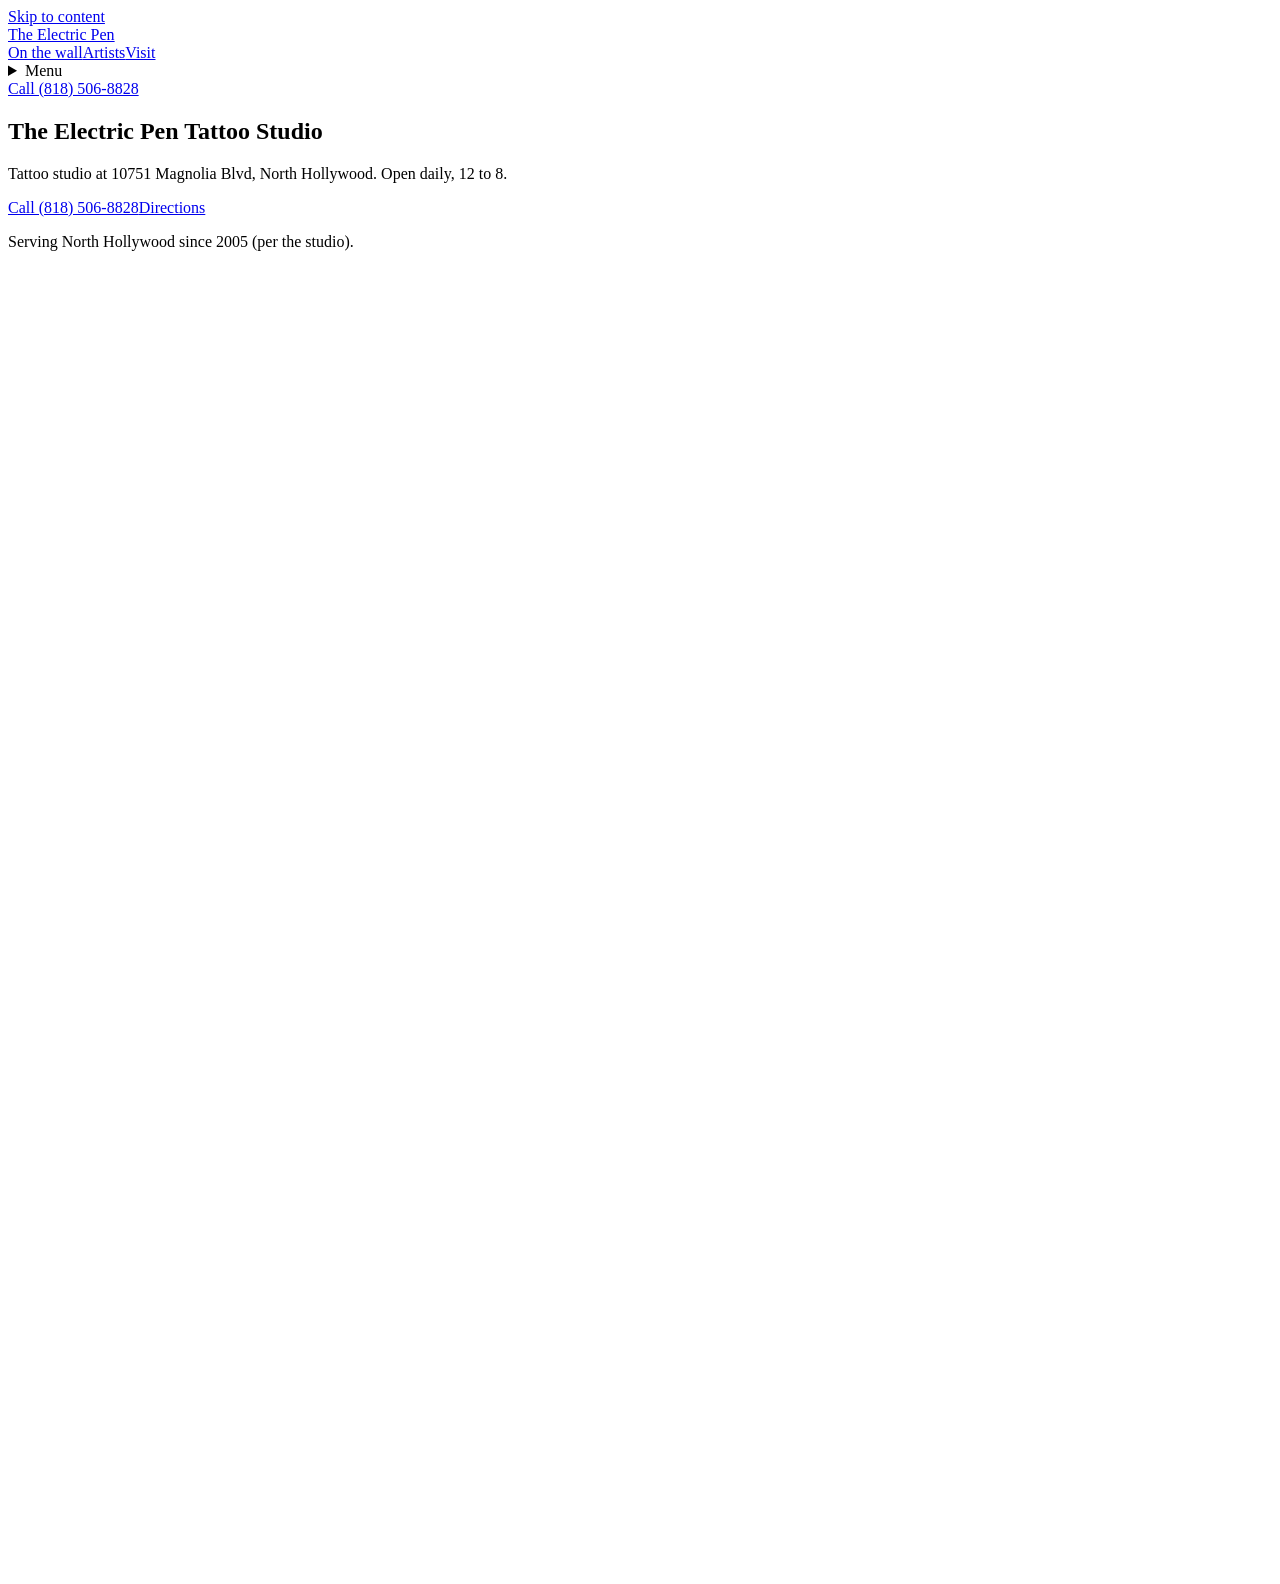
==== index.html @ 451d932b "Rev4 QA: focal ESRGAN hero, static machine only, labeled flash stand-in, roster tag, drop foundingDa" ====
<!doctype html><html lang="en"><head><meta charset="utf-8"><meta name="viewport" content="width=device-width,initial-scale=1">
<title>The Electric Pen Tattoo Studio | Tattoo Shop in North Hollywood</title><meta name="description" content="Tattoo studio at 10751 Magnolia Blvd, North Hollywood. Open daily 12-8. Call (818) 506-8828 or get directions."><link rel="canonical" href="https://answerfirstai-ai.github.io/electric-pen-tattoo/">
<meta name="theme-color" content="#1B231F"><meta property="og:type" content="website"><meta property="og:site_name" content="The Electric Pen Tattoo Studio">
<meta property="og:title" content="The Electric Pen Tattoo Studio | Tattoo Shop in North Hollywood"><meta property="og:description" content="Tattoo studio at 10751 Magnolia Blvd, North Hollywood. Open daily 12-8. Call (818) 506-8828 or get directions."><meta property="og:url" content="https://answerfirstai-ai.github.io/electric-pen-tattoo/">
<meta property="og:image" content="https://answerfirstai-ai.github.io/electric-pen-tattoo/assets/img/og.jpg"><meta property="og:image:width" content="1200"><meta property="og:image:height" content="630"><meta name="twitter:card" content="summary_large_image">
<link rel="icon" href="/electric-pen-tattoo/favicon.svg" type="image/svg+xml"><link rel="icon" href="/electric-pen-tattoo/favicon.ico" sizes="32x32"><link rel="apple-touch-icon" href="/electric-pen-tattoo/assets/img/icon-180.png"><link rel="manifest" href="/electric-pen-tattoo/site.webmanifest">
<link rel="preload" href="/electric-pen-tattoo/assets/fonts/archivo-narrow.woff2" as="font" type="font/woff2" crossorigin><link rel="preload" href="/electric-pen-tattoo/assets/fonts/grenze.woff2" as="font" type="font/woff2" crossorigin><link rel="preload" as="image" type="image/avif" media="(min-width:901px)" imagesrcset="/electric-pen-tattoo/assets/img/hero-d-1280.avif 1280w, /electric-pen-tattoo/assets/img/hero-d-1920.avif 1920w, /electric-pen-tattoo/assets/img/hero-d-2560.avif 2560w, /electric-pen-tattoo/assets/img/hero-d-2880.avif 2880w" imagesizes="100vw" fetchpriority="high"><link rel="preload" as="image" type="image/avif" media="(max-width:900px)" imagesrcset="/electric-pen-tattoo/assets/img/hero-m-800.avif 800w, /electric-pen-tattoo/assets/img/hero-m-1200.avif 1200w, /electric-pen-tattoo/assets/img/hero-m-1600.avif 1600w" imagesizes="100vw" fetchpriority="high">
<link rel="stylesheet" href="/electric-pen-tattoo/assets/css/site.css?v=17">
<script>document.documentElement.classList.add('js')</script><script type="application/ld+json">{"@type":["TattooParlor","LocalBusiness"],"@id":"https://answerfirstai-ai.github.io/electric-pen-tattoo/#studio","name":"The Electric Pen Tattoo Studio","url":"https://answerfirstai-ai.github.io/electric-pen-tattoo/","telephone":"+1-818-506-8828","logo":"https://answerfirstai-ai.github.io/electric-pen-tattoo/assets/img/icon-512.png","address":{"@type":"PostalAddress","streetAddress":"10751 Magnolia Blvd","addressLocality":"North Hollywood","addressRegion":"CA","postalCode":"91601","addressCountry":"US"},"areaServed":"North Hollywood, CA","geo":{"@type":"GeoCoordinates","latitude":34.1650733,"longitude":-118.3655833},"openingHoursSpecification":[{"@type":"OpeningHoursSpecification","dayOfWeek":["Monday","Tuesday","Wednesday","Thursday","Friday","Saturday","Sunday"],"opens":"12:00","closes":"20:00"}],"hasMap":"https://www.google.com/maps/search/?api=1&query=The+Electric+Pen+Tattoo+Studio+10751+Magnolia+Blvd+North+Hollywood+CA+91601","sameAs":["https://www.instagram.com/theelectricpentattoo/","https://www.yelp.com/biz/the-electric-pen-tattoo-studio-north-hollywood","https://www.tattoodo.com/studios/ELECTRIC_PEN_TATTOO/"],"knowsAbout":["Tattooing"],"image":{"@type":"ImageObject","url":"https://answerfirstai-ai.github.io/electric-pen-tattoo/assets/img/og.jpg","creditText":"Illustrative (AI-generated)"},"@context":"https://schema.org"}</script></head><body class="p-home"><a class="skip" href="#main">Skip to content</a><header class="nav"><a class="mark" href="/electric-pen-tattoo/" aria-label="The Electric Pen Tattoo Studio, home"><span>The Electric Pen</span></a>
<nav class="dnav" aria-label="Main"><a class="wl" href="/electric-pen-tattoo/flash/">On the wall</a><a class="wl" href="/electric-pen-tattoo/artists/">Artists</a><a class="wl" href="/electric-pen-tattoo/visit/">Visit</a></nav><details class="mnav"><summary aria-label="Open menu">Menu</summary><nav aria-label="Mobile"><a class="wl" href="/electric-pen-tattoo/flash/">On the wall</a><a class="wl" href="/electric-pen-tattoo/artists/">Artists</a><a class="wl" href="/electric-pen-tattoo/visit/">Visit</a><a class="wl" href="tel:+18185068828">Call (818) 506-8828</a></nav></details><a class="btn btn-y nav-call" href="tel:+18185068828">Call (818) 506-8828</a><i class="buzz" aria-hidden="true"></i></header><main id="main"><section class="hero"><div class="h-copy"><h1>The Electric Pen<span class="vh"> Tattoo Studio</span></h1><p class="lede">Tattoo studio at 10751 Magnolia Blvd, North Hollywood. Open daily, 12 to 8.</p><div class="ctas"><a class="btn btn-y" href="tel:+18185068828">Call (818) 506-8828</a><a class="btn btn-o" href="https://www.google.com/maps/search/?api=1&query=The+Electric+Pen+Tattoo+Studio+10751+Magnolia+Blvd+North+Hollywood+CA+91601" target="_blank" rel="noopener">Directions</a></div><p class="addr-sm">Serving North Hollywood since 2005 (per the studio).</p></div><div class="h-bg"><picture><source media="(max-width:900px)" type="image/avif" srcset="/electric-pen-tattoo/assets/img/hero-m-800.avif 800w, /electric-pen-tattoo/assets/img/hero-m-1200.avif 1200w, /electric-pen-tattoo/assets/img/hero-m-1600.avif 1600w" sizes="100vw"><source media="(max-width:900px)" type="image/webp" srcset="/electric-pen-tattoo/assets/img/hero-m-800.webp 800w, /electric-pen-tattoo/assets/img/hero-m-1200.webp 1200w, /electric-pen-tattoo/assets/img/hero-m-1600.webp 1600w" sizes="100vw"><source type="image/avif" srcset="/electric-pen-tattoo/assets/img/hero-d-1280.avif 1280w, /electric-pen-tattoo/assets/img/hero-d-1920.avif 1920w, /electric-pen-tattoo/assets/img/hero-d-2560.avif 2560w, /electric-pen-tattoo/assets/img/hero-d-2880.avif 2880w" sizes="100vw"><source type="image/webp" srcset="/electric-pen-tattoo/assets/img/hero-d-1280.webp 1280w, /electric-pen-tattoo/assets/img/hero-d-1920.webp 1920w, /electric-pen-tattoo/assets/img/hero-d-2560.webp 2560w, /electric-pen-tattoo/assets/img/hero-d-2880.webp 2880w" sizes="100vw"><img src="/electric-pen-tattoo/assets/img/hero-d-1920.webp" width="2880" height="1620" alt="Illustrative: a single sheet of tracing paper pinned to a dark plaster wall, with an original pencil stencil outline of a moth and crescent moon in raking light" fetchpriority="high"></picture><span class="h-sweep" aria-hidden="true"></span><span class="h-label">Illustrative scene</span></div></section>
<section class="sec wallsec" id="work"><h2 class="sec-t">On the wall</h2><div class="wall">
<figure class="sheet s-big s-flash" style="--r:-.6deg"><span class="pin" aria-hidden="true"></span><picture><source type="image/avif" srcset="/electric-pen-tattoo/assets/img/flash-600.avif 600w, /electric-pen-tattoo/assets/img/flash-1024.avif 1024w" sizes="(min-width:901px) 50vw, 92vw"><img src="/electric-pen-tattoo/assets/img/flash-1024.webp" srcset="/electric-pen-tattoo/assets/img/flash-600.webp 600w, /electric-pen-tattoo/assets/img/flash-1024.webp 1024w" sizes="(min-width:901px) 50vw, 92vw" width="1024" height="768" alt="Illustrative: original AI-generated flash sheet with a moth, a hand holding a key, a snake around a lantern, a peony, a crescent eye and a dagger through a lemon" loading="lazy" decoding="async"></picture><figcaption class="cap">Illustrative flash, AI-generated. Not the studio's work.</figcaption></figure>
<div class="sheet s-need" style="--r:.4deg"><span class="pin" aria-hidden="true"></span><span class="tag">work</span><span class="need">[NEED: shop photos of flash and healed work, from <a href="https://www.instagram.com/theelectricpentattoo/" target="_blank" rel="noopener">@theelectricpentattoo</a>, with permission and artist credit]</span></div>
<div class="sheet s-svc" style="--r:.9deg"><span class="pin" aria-hidden="true"></span><span class="tag">listed</span><h3>Custom tattoos</h3></div>
<div class="sheet s-svc s2" style="--r:-1.1deg"><span class="pin" aria-hidden="true"></span><span class="tag">listed</span><h3>Piercing</h3></div>
<div class="sheet s-svc s3" style="--r:.5deg"><span class="pin" aria-hidden="true"></span><span class="tag">listed</span><h3>Gallery</h3></div>
<p class="wall-note">Listings describe custom work, piercing and an art gallery. Ask at the counter.</p></div></section><section class="sec consult" id="booking"><div class="sheet rules" style="--r:.5deg"><span class="pin" aria-hidden="true"></span><span class="tag">house rules</span><h2>Getting a consult</h2><ol><li><span class="nc">1</span>Bring a reference, or pick a sheet off the wall.</li><li><span class="nc">2</span>Size, placement and a quote at the counter.</li><li><span class="nc">3</span>Deposit and date. <span class="need">[NEED: deposit policy]</span></li></ol><div class="ctas"><a class="btn btn-y" href="tel:+18185068828">Call (818) 506-8828</a><a class="btn btn-o" href="https://www.google.com/maps/search/?api=1&query=The+Electric+Pen+Tattoo+Studio+10751+Magnolia+Blvd+North+Hollywood+CA+91601" target="_blank" rel="noopener">Directions</a></div></div>
<p class="side-note">Every piece is priced by quote. <span class="need">[NEED: ID/age policy]</span> <span class="need">[NEED: aftercare instructions]</span></p></section><section class="sec artists" id="artists"><h2 class="sec-t">Artists</h2><div class="tags-row">
<div class="sheet ntag" style="--r:-1.5deg"><span class="pin" aria-hidden="true"></span><p class="nt-h">Hello, my name is</p><p class="nt-n">Bo Adams</p><p class="nt-r">Owner</p></div>
<div class="sheet ntag" style="--r:1deg"><span class="pin" aria-hidden="true"></span><p class="nt-h">Also on the wall</p><p class="nt-n">Resident artists</p><p class="nt-r">Ask about our resident artists and piercer</p></div></div>
<p class="side-note">Call and we'll match your idea to the right person. Bo is listed as owner on the studio's Tattoodo and Yelp pages.</p></section><section class="sec visitsec" id="visit"><div class="sheet receipt" style="--r:-.7deg"><span class="pin" aria-hidden="true"></span><span class="tag">visit</span><h2>10751 Magnolia Blvd</h2><p>North Hollywood, CA 91601</p>
<p>Open daily, 12 to 8. Listings say walk-ins are welcome; call ahead at (818) 506-8828 to check the wait.</p><div class="ctas"><a class="btn btn-y" href="tel:+18185068828">Call (818) 506-8828</a><a class="btn btn-o" href="https://www.google.com/maps/search/?api=1&query=The+Electric+Pen+Tattoo+Studio+10751+Magnolia+Blvd+North+Hollywood+CA+91601" target="_blank" rel="noopener">Directions</a></div></div>
<a class="sheet mapsheet" style="--r:.6deg" href="https://www.google.com/maps/search/?api=1&query=The+Electric+Pen+Tattoo+Studio+10751+Magnolia+Blvd+North+Hollywood+CA+91601" target="_blank" rel="noopener"><span class="pin" aria-hidden="true"></span><picture><source type="image/avif" srcset="/electric-pen-tattoo/assets/img/map-360.avif 360w, /electric-pen-tattoo/assets/img/map-720.avif 720w" sizes="(min-width:901px) 45vw, 92vw"><img src="/electric-pen-tattoo/assets/img/map-720.webp" srcset="/electric-pen-tattoo/assets/img/map-360.webp 360w, /electric-pen-tattoo/assets/img/map-720.webp 720w" sizes="(min-width:901px) 45vw, 92vw" width="720" height="540" alt="Street map of Magnolia Blvd, North Hollywood, centered on 10751 Magnolia Blvd" loading="lazy" decoding="async"></picture><span class="mk-pin" aria-hidden="true"></span><span class="vh">Open in Google Maps</span><span class="osm">© OpenStreetMap contributors</span></a></section></main><footer class="foot"><div class="sheet f-sheet" style="--r:-.4deg"><span class="pin" aria-hidden="true"></span><span class="tag">last sheet</span><p class="fname">The Electric Pen</p>
<p>10751 Magnolia Blvd, North Hollywood 91601. <a class="wl" href="tel:+18185068828">(818) 506-8828</a>. Open daily, 12 to 8.</p>
<nav class="fnav" aria-label="Footer"><a class="wl" href="/electric-pen-tattoo/">Home</a><a class="wl" href="/electric-pen-tattoo/flash/">On the wall</a><a class="wl" href="/electric-pen-tattoo/artists/">Artists</a><a class="wl" href="/electric-pen-tattoo/visit/">Visit</a><a class="wl" href="https://www.instagram.com/theelectricpentattoo/" target="_blank" rel="noopener">Instagram</a><a class="wl" href="https://www.yelp.com/biz/the-electric-pen-tattoo-studio-north-hollywood" target="_blank" rel="noopener">Yelp</a><a class="wl" href="https://www.tattoodo.com/studios/ELECTRIC_PEN_TATTOO/" target="_blank" rel="noopener">Tattoodo</a></nav>
<p class="fnote">The machine on this site is a 3D illustration, not the studio's equipment. Map data © OpenStreetMap contributors.</p></div></footer>
<div class="mbar"><a class="btn btn-y" href="tel:+18185068828">Call</a><a class="btn btn-o" href="https://www.google.com/maps/search/?api=1&query=The+Electric+Pen+Tattoo+Studio+10751+Magnolia+Blvd+North+Hollywood+CA+91601" target="_blank" rel="noopener">Directions</a></div><script src="/electric-pen-tattoo/assets/js/gsap.min.js" defer></script><script src="/electric-pen-tattoo/assets/js/ScrollTrigger.min.js" defer></script><script src="/electric-pen-tattoo/assets/js/site.js?v=17" defer></script></body></html>
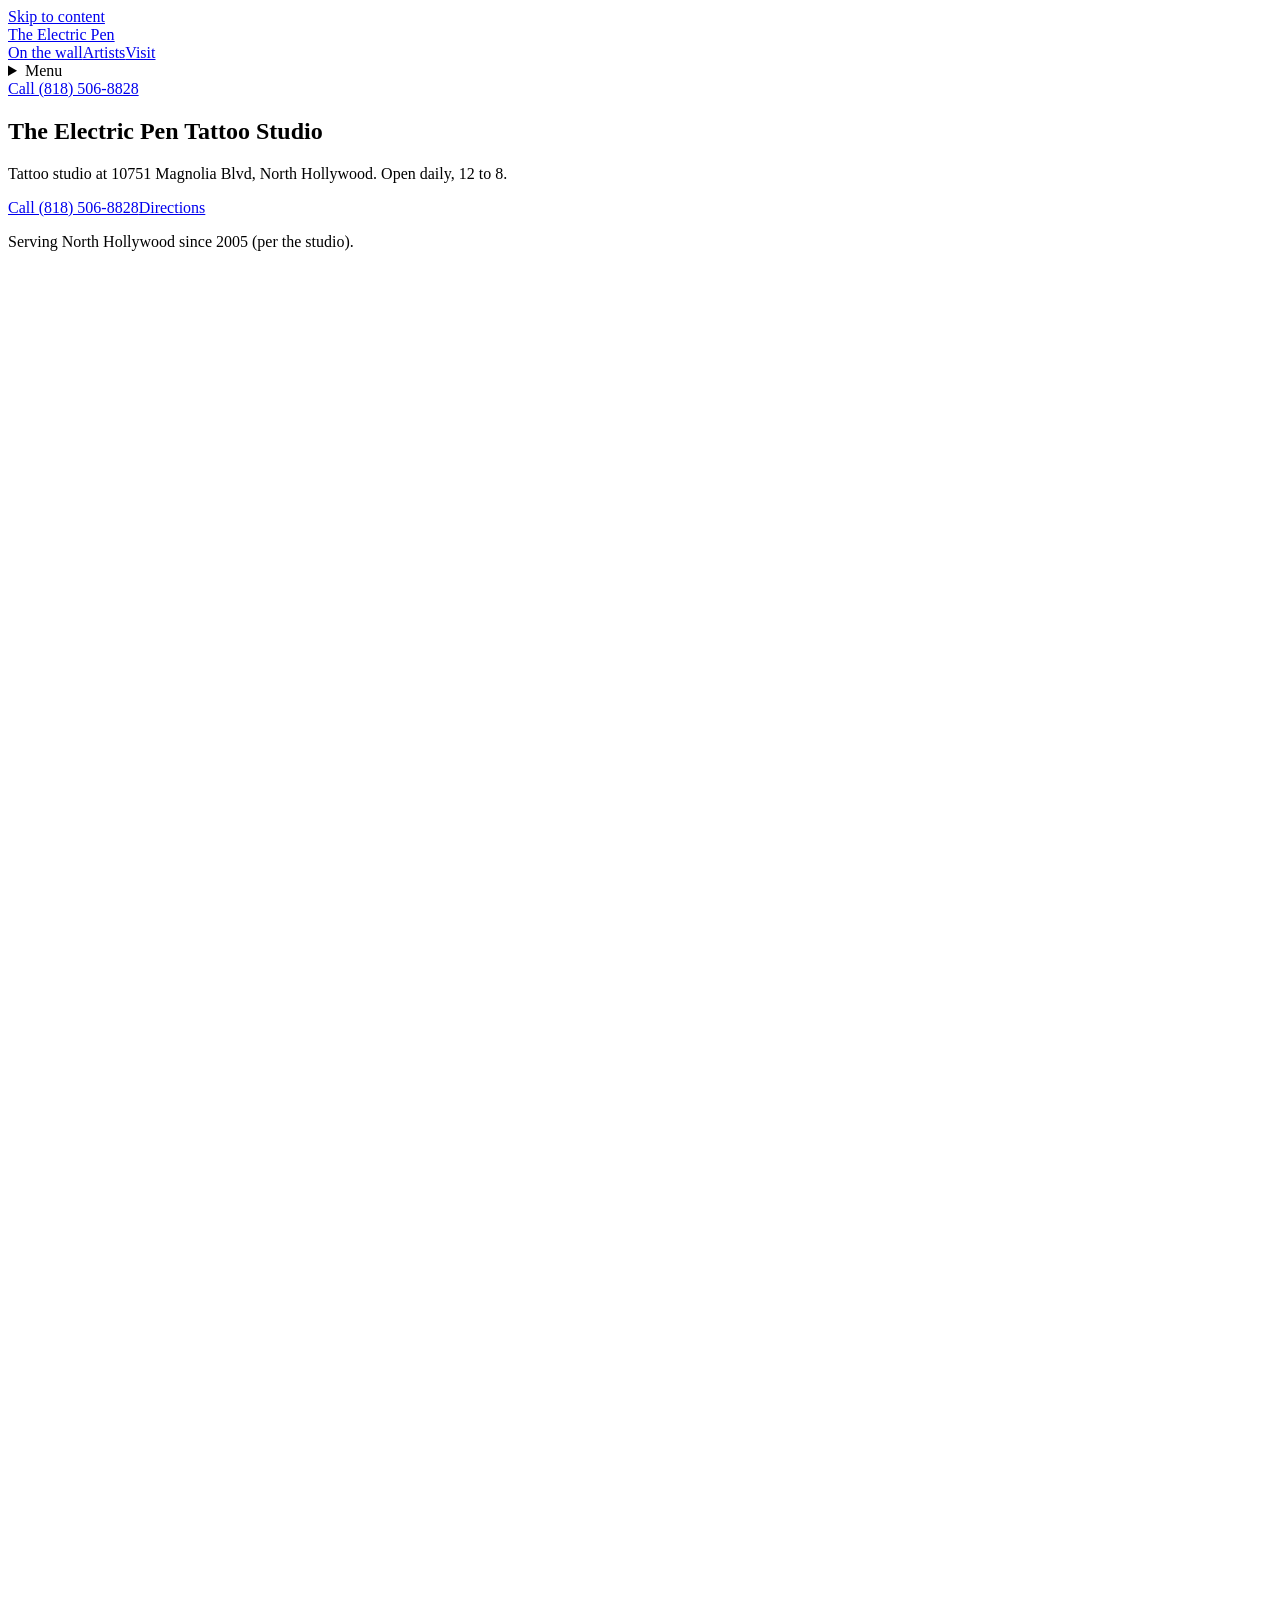
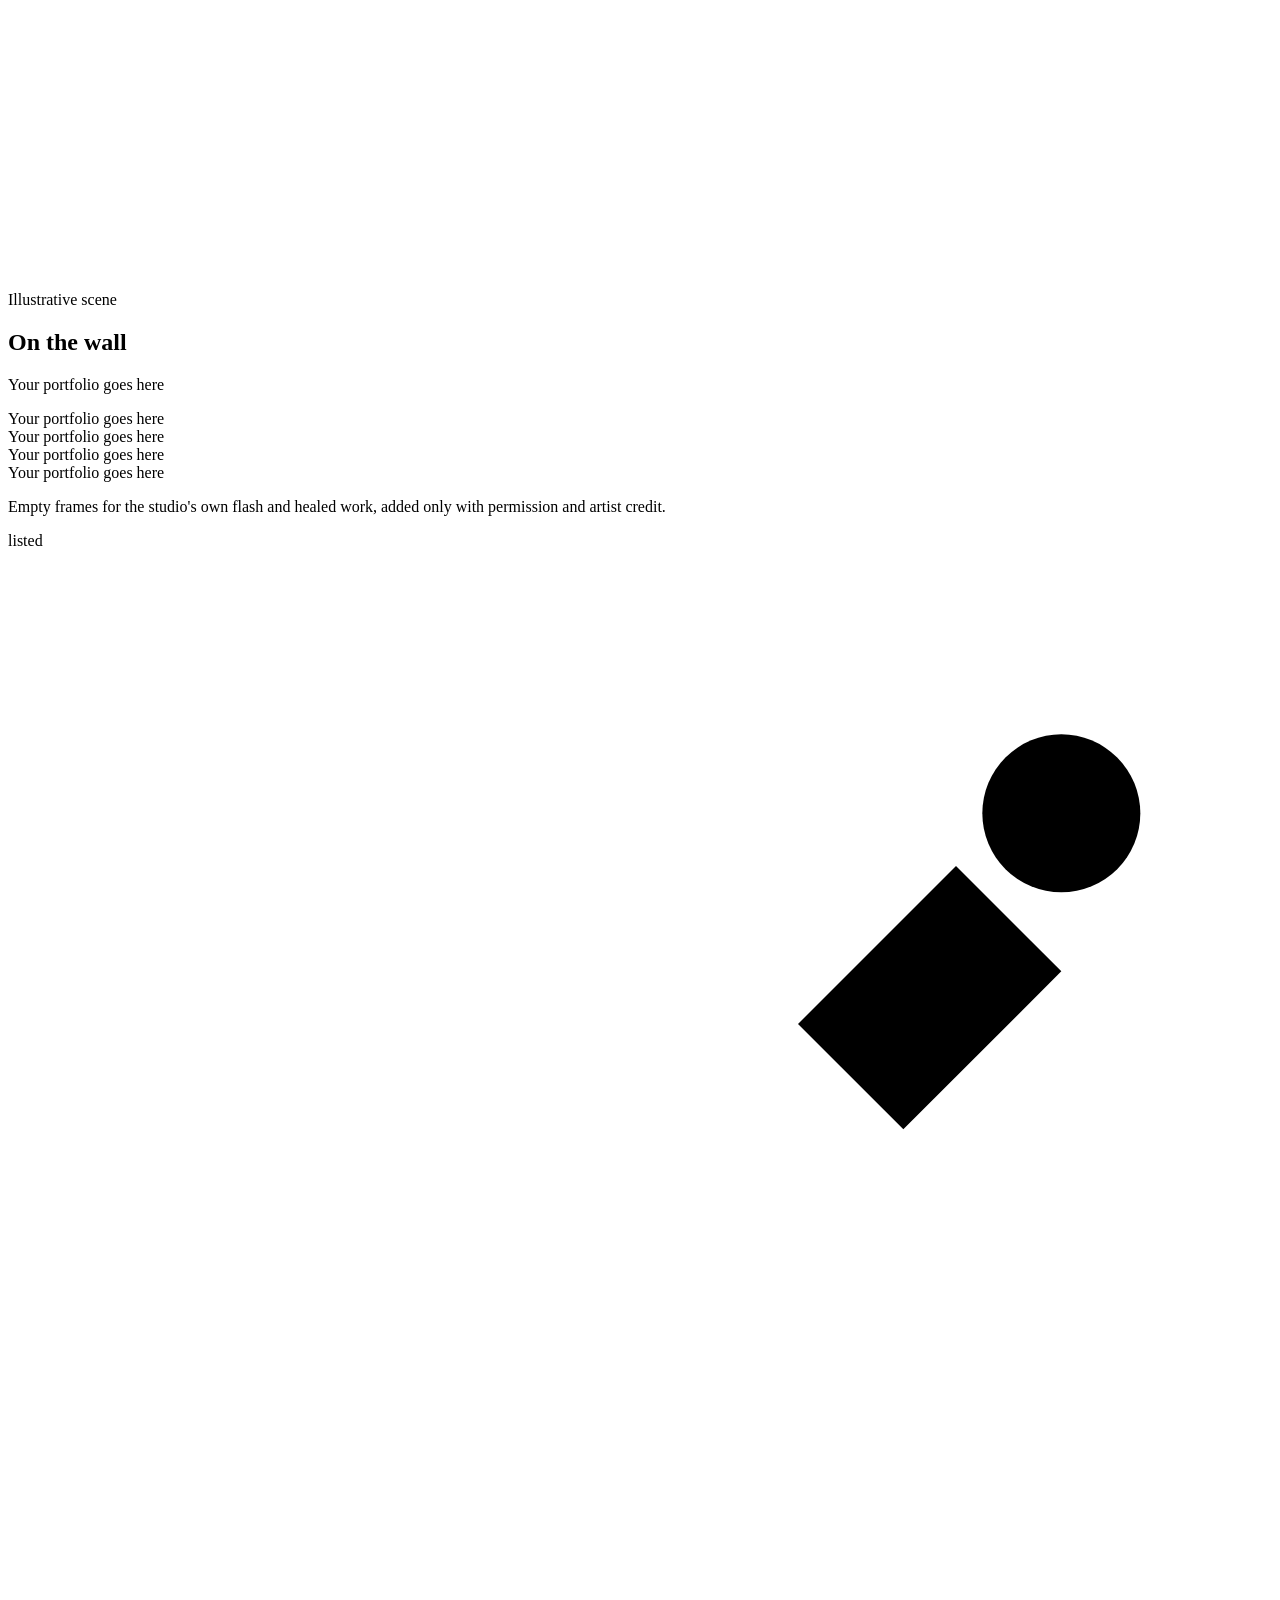
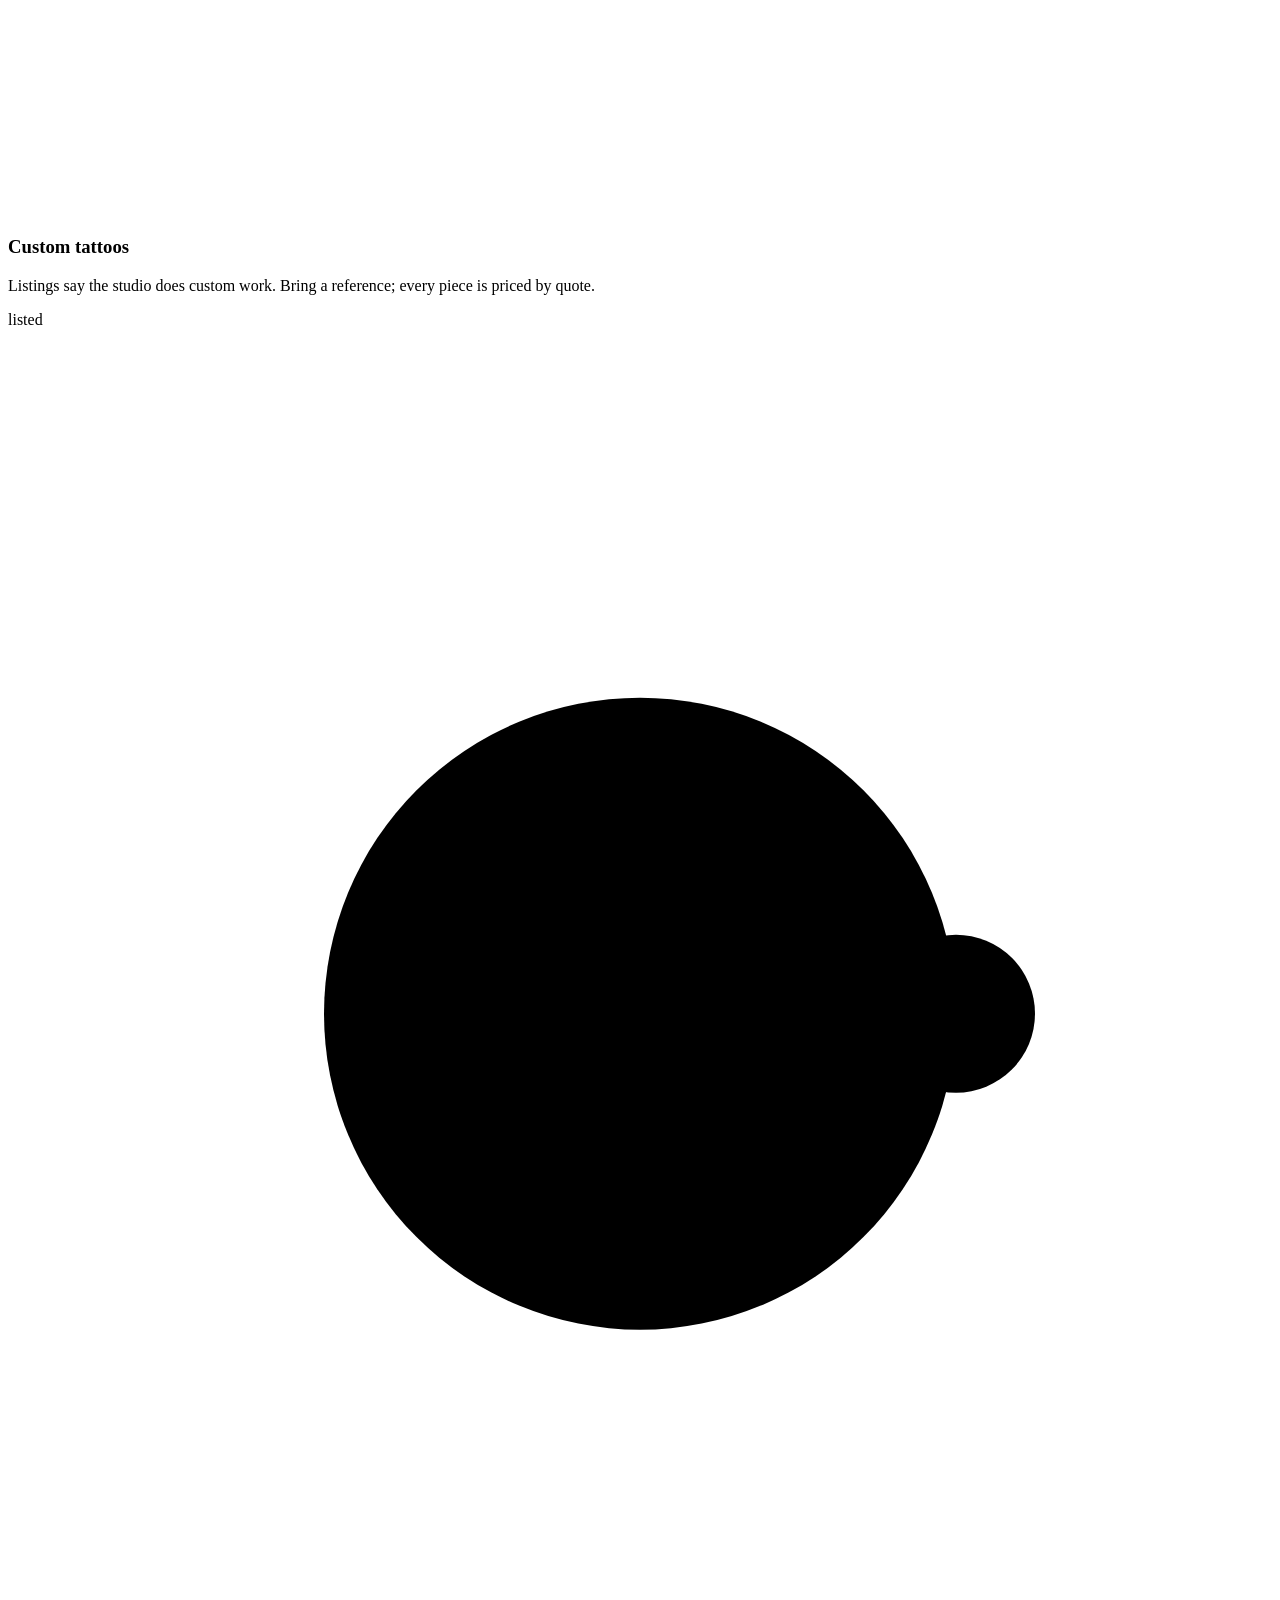
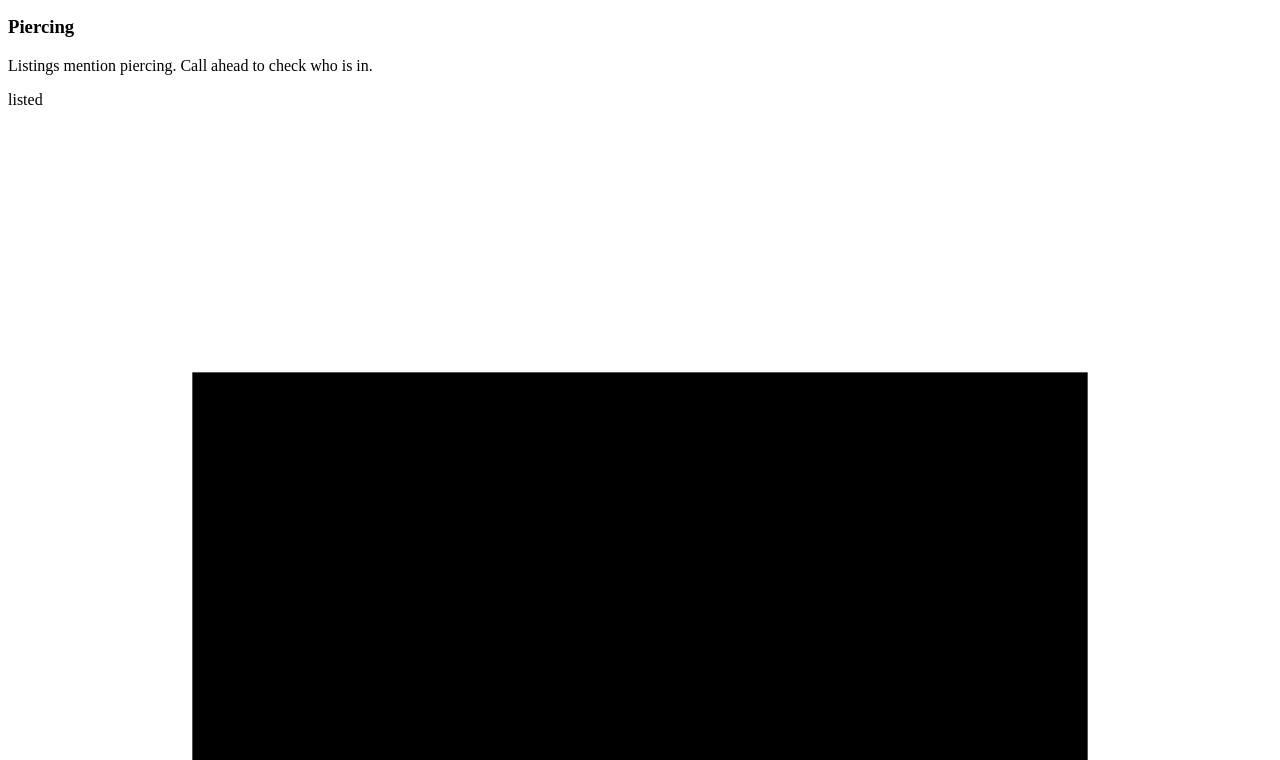
==== commit ad80de0c: "Remove AI flash; labeled 'Your portfolio goes here' frames; hedged service cards; larger hero label" ====
--- a/index.html
+++ b/index.html
@@ -5,16 +5,16 @@
 <meta property="og:image" content="https://answerfirstai-ai.github.io/electric-pen-tattoo/assets/img/og.jpg"><meta property="og:image:width" content="1200"><meta property="og:image:height" content="630"><meta name="twitter:card" content="summary_large_image">
 <link rel="icon" href="/electric-pen-tattoo/favicon.svg" type="image/svg+xml"><link rel="icon" href="/electric-pen-tattoo/favicon.ico" sizes="32x32"><link rel="apple-touch-icon" href="/electric-pen-tattoo/assets/img/icon-180.png"><link rel="manifest" href="/electric-pen-tattoo/site.webmanifest">
 <link rel="preload" href="/electric-pen-tattoo/assets/fonts/archivo-narrow.woff2" as="font" type="font/woff2" crossorigin><link rel="preload" href="/electric-pen-tattoo/assets/fonts/grenze.woff2" as="font" type="font/woff2" crossorigin><link rel="preload" as="image" type="image/avif" media="(min-width:901px)" imagesrcset="/electric-pen-tattoo/assets/img/hero-d-1280.avif 1280w, /electric-pen-tattoo/assets/img/hero-d-1920.avif 1920w, /electric-pen-tattoo/assets/img/hero-d-2560.avif 2560w, /electric-pen-tattoo/assets/img/hero-d-2880.avif 2880w" imagesizes="100vw" fetchpriority="high"><link rel="preload" as="image" type="image/avif" media="(max-width:900px)" imagesrcset="/electric-pen-tattoo/assets/img/hero-m-800.avif 800w, /electric-pen-tattoo/assets/img/hero-m-1200.avif 1200w, /electric-pen-tattoo/assets/img/hero-m-1600.avif 1600w" imagesizes="100vw" fetchpriority="high">
-<link rel="stylesheet" href="/electric-pen-tattoo/assets/css/site.css?v=17">
+<link rel="stylesheet" href="/electric-pen-tattoo/assets/css/site.css?v=18">
 <script>document.documentElement.classList.add('js')</script><script type="application/ld+json">{"@type":["TattooParlor","LocalBusiness"],"@id":"https://answerfirstai-ai.github.io/electric-pen-tattoo/#studio","name":"The Electric Pen Tattoo Studio","url":"https://answerfirstai-ai.github.io/electric-pen-tattoo/","telephone":"+1-818-506-8828","logo":"https://answerfirstai-ai.github.io/electric-pen-tattoo/assets/img/icon-512.png","address":{"@type":"PostalAddress","streetAddress":"10751 Magnolia Blvd","addressLocality":"North Hollywood","addressRegion":"CA","postalCode":"91601","addressCountry":"US"},"areaServed":"North Hollywood, CA","geo":{"@type":"GeoCoordinates","latitude":34.1650733,"longitude":-118.3655833},"openingHoursSpecification":[{"@type":"OpeningHoursSpecification","dayOfWeek":["Monday","Tuesday","Wednesday","Thursday","Friday","Saturday","Sunday"],"opens":"12:00","closes":"20:00"}],"hasMap":"https://www.google.com/maps/search/?api=1&query=The+Electric+Pen+Tattoo+Studio+10751+Magnolia+Blvd+North+Hollywood+CA+91601","sameAs":["https://www.instagram.com/theelectricpentattoo/","https://www.yelp.com/biz/the-electric-pen-tattoo-studio-north-hollywood","https://www.tattoodo.com/studios/ELECTRIC_PEN_TATTOO/"],"knowsAbout":["Tattooing"],"image":{"@type":"ImageObject","url":"https://answerfirstai-ai.github.io/electric-pen-tattoo/assets/img/og.jpg","creditText":"Illustrative (AI-generated)"},"@context":"https://schema.org"}</script></head><body class="p-home"><a class="skip" href="#main">Skip to content</a><header class="nav"><a class="mark" href="/electric-pen-tattoo/" aria-label="The Electric Pen Tattoo Studio, home"><span>The Electric Pen</span></a>
 <nav class="dnav" aria-label="Main"><a class="wl" href="/electric-pen-tattoo/flash/">On the wall</a><a class="wl" href="/electric-pen-tattoo/artists/">Artists</a><a class="wl" href="/electric-pen-tattoo/visit/">Visit</a></nav><details class="mnav"><summary aria-label="Open menu">Menu</summary><nav aria-label="Mobile"><a class="wl" href="/electric-pen-tattoo/flash/">On the wall</a><a class="wl" href="/electric-pen-tattoo/artists/">Artists</a><a class="wl" href="/electric-pen-tattoo/visit/">Visit</a><a class="wl" href="tel:+18185068828">Call (818) 506-8828</a></nav></details><a class="btn btn-y nav-call" href="tel:+18185068828">Call (818) 506-8828</a><i class="buzz" aria-hidden="true"></i></header><main id="main"><section class="hero"><div class="h-copy"><h1>The Electric Pen<span class="vh"> Tattoo Studio</span></h1><p class="lede">Tattoo studio at 10751 Magnolia Blvd, North Hollywood. Open daily, 12 to 8.</p><div class="ctas"><a class="btn btn-y" href="tel:+18185068828">Call (818) 506-8828</a><a class="btn btn-o" href="https://www.google.com/maps/search/?api=1&query=The+Electric+Pen+Tattoo+Studio+10751+Magnolia+Blvd+North+Hollywood+CA+91601" target="_blank" rel="noopener">Directions</a></div><p class="addr-sm">Serving North Hollywood since 2005 (per the studio).</p></div><div class="h-bg"><picture><source media="(max-width:900px)" type="image/avif" srcset="/electric-pen-tattoo/assets/img/hero-m-800.avif 800w, /electric-pen-tattoo/assets/img/hero-m-1200.avif 1200w, /electric-pen-tattoo/assets/img/hero-m-1600.avif 1600w" sizes="100vw"><source media="(max-width:900px)" type="image/webp" srcset="/electric-pen-tattoo/assets/img/hero-m-800.webp 800w, /electric-pen-tattoo/assets/img/hero-m-1200.webp 1200w, /electric-pen-tattoo/assets/img/hero-m-1600.webp 1600w" sizes="100vw"><source type="image/avif" srcset="/electric-pen-tattoo/assets/img/hero-d-1280.avif 1280w, /electric-pen-tattoo/assets/img/hero-d-1920.avif 1920w, /electric-pen-tattoo/assets/img/hero-d-2560.avif 2560w, /electric-pen-tattoo/assets/img/hero-d-2880.avif 2880w" sizes="100vw"><source type="image/webp" srcset="/electric-pen-tattoo/assets/img/hero-d-1280.webp 1280w, /electric-pen-tattoo/assets/img/hero-d-1920.webp 1920w, /electric-pen-tattoo/assets/img/hero-d-2560.webp 2560w, /electric-pen-tattoo/assets/img/hero-d-2880.webp 2880w" sizes="100vw"><img src="/electric-pen-tattoo/assets/img/hero-d-1920.webp" width="2880" height="1620" alt="Illustrative: a single sheet of tracing paper pinned to a dark plaster wall, with an original pencil stencil outline of a moth and crescent moon in raking light" fetchpriority="high"></picture><span class="h-sweep" aria-hidden="true"></span><span class="h-label">Illustrative scene</span></div></section>
 <section class="sec wallsec" id="work"><h2 class="sec-t">On the wall</h2><div class="wall">
-<figure class="sheet s-big s-flash" style="--r:-.6deg"><span class="pin" aria-hidden="true"></span><picture><source type="image/avif" srcset="/electric-pen-tattoo/assets/img/flash-600.avif 600w, /electric-pen-tattoo/assets/img/flash-1024.avif 1024w" sizes="(min-width:901px) 50vw, 92vw"><img src="/electric-pen-tattoo/assets/img/flash-1024.webp" srcset="/electric-pen-tattoo/assets/img/flash-600.webp 600w, /electric-pen-tattoo/assets/img/flash-1024.webp 1024w" sizes="(min-width:901px) 50vw, 92vw" width="1024" height="768" alt="Illustrative: original AI-generated flash sheet with a moth, a hand holding a key, a snake around a lantern, a peony, a crescent eye and a dagger through a lemon" loading="lazy" decoding="async"></picture><figcaption class="cap">Illustrative flash, AI-generated. Not the studio's work.</figcaption></figure>
+<div class="sheet s-big s-port" style="--r:-.6deg"><span class="pin" aria-hidden="true"></span><p class="f-t">Your portfolio goes here</p><div class="pf"><div class="pf-frame" style="--r:-1.2deg"><span class="pf-l">Your portfolio goes here</span></div><div class="pf-frame" style="--r:.8deg"><span class="pf-l">Your portfolio goes here</span></div><div class="pf-frame" style="--r:-.4deg"><span class="pf-l">Your portfolio goes here</span></div><div class="pf-frame" style="--r:1.1deg"><span class="pf-l">Your portfolio goes here</span></div></div><p class="cap">Empty frames for the studio's own flash and healed work, added only with permission and artist credit.</p></div>
+<div class="sheet s-svc s1" style="--r:.9deg"><span class="pin" aria-hidden="true"></span><span class="tag">listed</span><svg class="sk" viewBox="0 0 48 48" aria-hidden="true"><path d="M8 40 L30 18 M30 18 l6-6 4 4-6 6 M14 34 l-4 4"/><circle cx="40" cy="10" r="3"/></svg><h3>Custom tattoos</h3><p>Listings say the studio does custom work. Bring a reference; every piece is priced by quote.</p></div>
+<div class="sheet s-svc s2" style="--r:-1.1deg"><span class="pin" aria-hidden="true"></span><span class="tag">listed</span><svg class="sk" viewBox="0 0 48 48" aria-hidden="true"><circle cx="24" cy="26" r="12"/><circle cx="36" cy="26" r="3"/></svg><h3>Piercing</h3><p>Listings mention piercing. Call ahead to check who is in.</p></div>
+<div class="sheet s-svc s3" style="--r:.5deg"><span class="pin" aria-hidden="true"></span><span class="tag">listed</span><svg class="sk" viewBox="0 0 48 48" aria-hidden="true"><rect x="7" y="10" width="34" height="28"/><path d="M12 33 l9-10 6 6 5-5 5 9"/></svg><h3>Gallery</h3><p>Listings mention an art gallery. Ask at the counter what is up now.</p></div>
 <div class="sheet s-need" style="--r:.4deg"><span class="pin" aria-hidden="true"></span><span class="tag">work</span><span class="need">[NEED: shop photos of flash and healed work, from <a href="https://www.instagram.com/theelectricpentattoo/" target="_blank" rel="noopener">@theelectricpentattoo</a>, with permission and artist credit]</span></div>
-<div class="sheet s-svc" style="--r:.9deg"><span class="pin" aria-hidden="true"></span><span class="tag">listed</span><h3>Custom tattoos</h3></div>
-<div class="sheet s-svc s2" style="--r:-1.1deg"><span class="pin" aria-hidden="true"></span><span class="tag">listed</span><h3>Piercing</h3></div>
-<div class="sheet s-svc s3" style="--r:.5deg"><span class="pin" aria-hidden="true"></span><span class="tag">listed</span><h3>Gallery</h3></div>
-<p class="wall-note">Listings describe custom work, piercing and an art gallery. Ask at the counter.</p></div></section><section class="sec consult" id="booking"><div class="sheet rules" style="--r:.5deg"><span class="pin" aria-hidden="true"></span><span class="tag">house rules</span><h2>Getting a consult</h2><ol><li><span class="nc">1</span>Bring a reference, or pick a sheet off the wall.</li><li><span class="nc">2</span>Size, placement and a quote at the counter.</li><li><span class="nc">3</span>Deposit and date. <span class="need">[NEED: deposit policy]</span></li></ol><div class="ctas"><a class="btn btn-y" href="tel:+18185068828">Call (818) 506-8828</a><a class="btn btn-o" href="https://www.google.com/maps/search/?api=1&query=The+Electric+Pen+Tattoo+Studio+10751+Magnolia+Blvd+North+Hollywood+CA+91601" target="_blank" rel="noopener">Directions</a></div></div>
+</div></section><section class="sec consult" id="booking"><div class="sheet rules" style="--r:.5deg"><span class="pin" aria-hidden="true"></span><span class="tag">house rules</span><h2>Getting a consult</h2><ol><li><span class="nc">1</span>Bring a reference, or pick a sheet off the wall.</li><li><span class="nc">2</span>Size, placement and a quote at the counter.</li><li><span class="nc">3</span>Deposit and date. <span class="need">[NEED: deposit policy]</span></li></ol><div class="ctas"><a class="btn btn-y" href="tel:+18185068828">Call (818) 506-8828</a><a class="btn btn-o" href="https://www.google.com/maps/search/?api=1&query=The+Electric+Pen+Tattoo+Studio+10751+Magnolia+Blvd+North+Hollywood+CA+91601" target="_blank" rel="noopener">Directions</a></div></div>
 <p class="side-note">Every piece is priced by quote. <span class="need">[NEED: ID/age policy]</span> <span class="need">[NEED: aftercare instructions]</span></p></section><section class="sec artists" id="artists"><h2 class="sec-t">Artists</h2><div class="tags-row">
 <div class="sheet ntag" style="--r:-1.5deg"><span class="pin" aria-hidden="true"></span><p class="nt-h">Hello, my name is</p><p class="nt-n">Bo Adams</p><p class="nt-r">Owner</p></div>
 <div class="sheet ntag" style="--r:1deg"><span class="pin" aria-hidden="true"></span><p class="nt-h">Also on the wall</p><p class="nt-n">Resident artists</p><p class="nt-r">Ask about our resident artists and piercer</p></div></div>
@@ -24,4 +24,4 @@
 <p>10751 Magnolia Blvd, North Hollywood 91601. <a class="wl" href="tel:+18185068828">(818) 506-8828</a>. Open daily, 12 to 8.</p>
 <nav class="fnav" aria-label="Footer"><a class="wl" href="/electric-pen-tattoo/">Home</a><a class="wl" href="/electric-pen-tattoo/flash/">On the wall</a><a class="wl" href="/electric-pen-tattoo/artists/">Artists</a><a class="wl" href="/electric-pen-tattoo/visit/">Visit</a><a class="wl" href="https://www.instagram.com/theelectricpentattoo/" target="_blank" rel="noopener">Instagram</a><a class="wl" href="https://www.yelp.com/biz/the-electric-pen-tattoo-studio-north-hollywood" target="_blank" rel="noopener">Yelp</a><a class="wl" href="https://www.tattoodo.com/studios/ELECTRIC_PEN_TATTOO/" target="_blank" rel="noopener">Tattoodo</a></nav>
 <p class="fnote">The machine on this site is a 3D illustration, not the studio's equipment. Map data © OpenStreetMap contributors.</p></div></footer>
-<div class="mbar"><a class="btn btn-y" href="tel:+18185068828">Call</a><a class="btn btn-o" href="https://www.google.com/maps/search/?api=1&query=The+Electric+Pen+Tattoo+Studio+10751+Magnolia+Blvd+North+Hollywood+CA+91601" target="_blank" rel="noopener">Directions</a></div><script src="/electric-pen-tattoo/assets/js/gsap.min.js" defer></script><script src="/electric-pen-tattoo/assets/js/ScrollTrigger.min.js" defer></script><script src="/electric-pen-tattoo/assets/js/site.js?v=17" defer></script></body></html>+<div class="mbar"><a class="btn btn-y" href="tel:+18185068828">Call</a><a class="btn btn-o" href="https://www.google.com/maps/search/?api=1&query=The+Electric+Pen+Tattoo+Studio+10751+Magnolia+Blvd+North+Hollywood+CA+91601" target="_blank" rel="noopener">Directions</a></div><script src="/electric-pen-tattoo/assets/js/gsap.min.js" defer></script><script src="/electric-pen-tattoo/assets/js/ScrollTrigger.min.js" defer></script><script src="/electric-pen-tattoo/assets/js/site.js?v=18" defer></script></body></html>
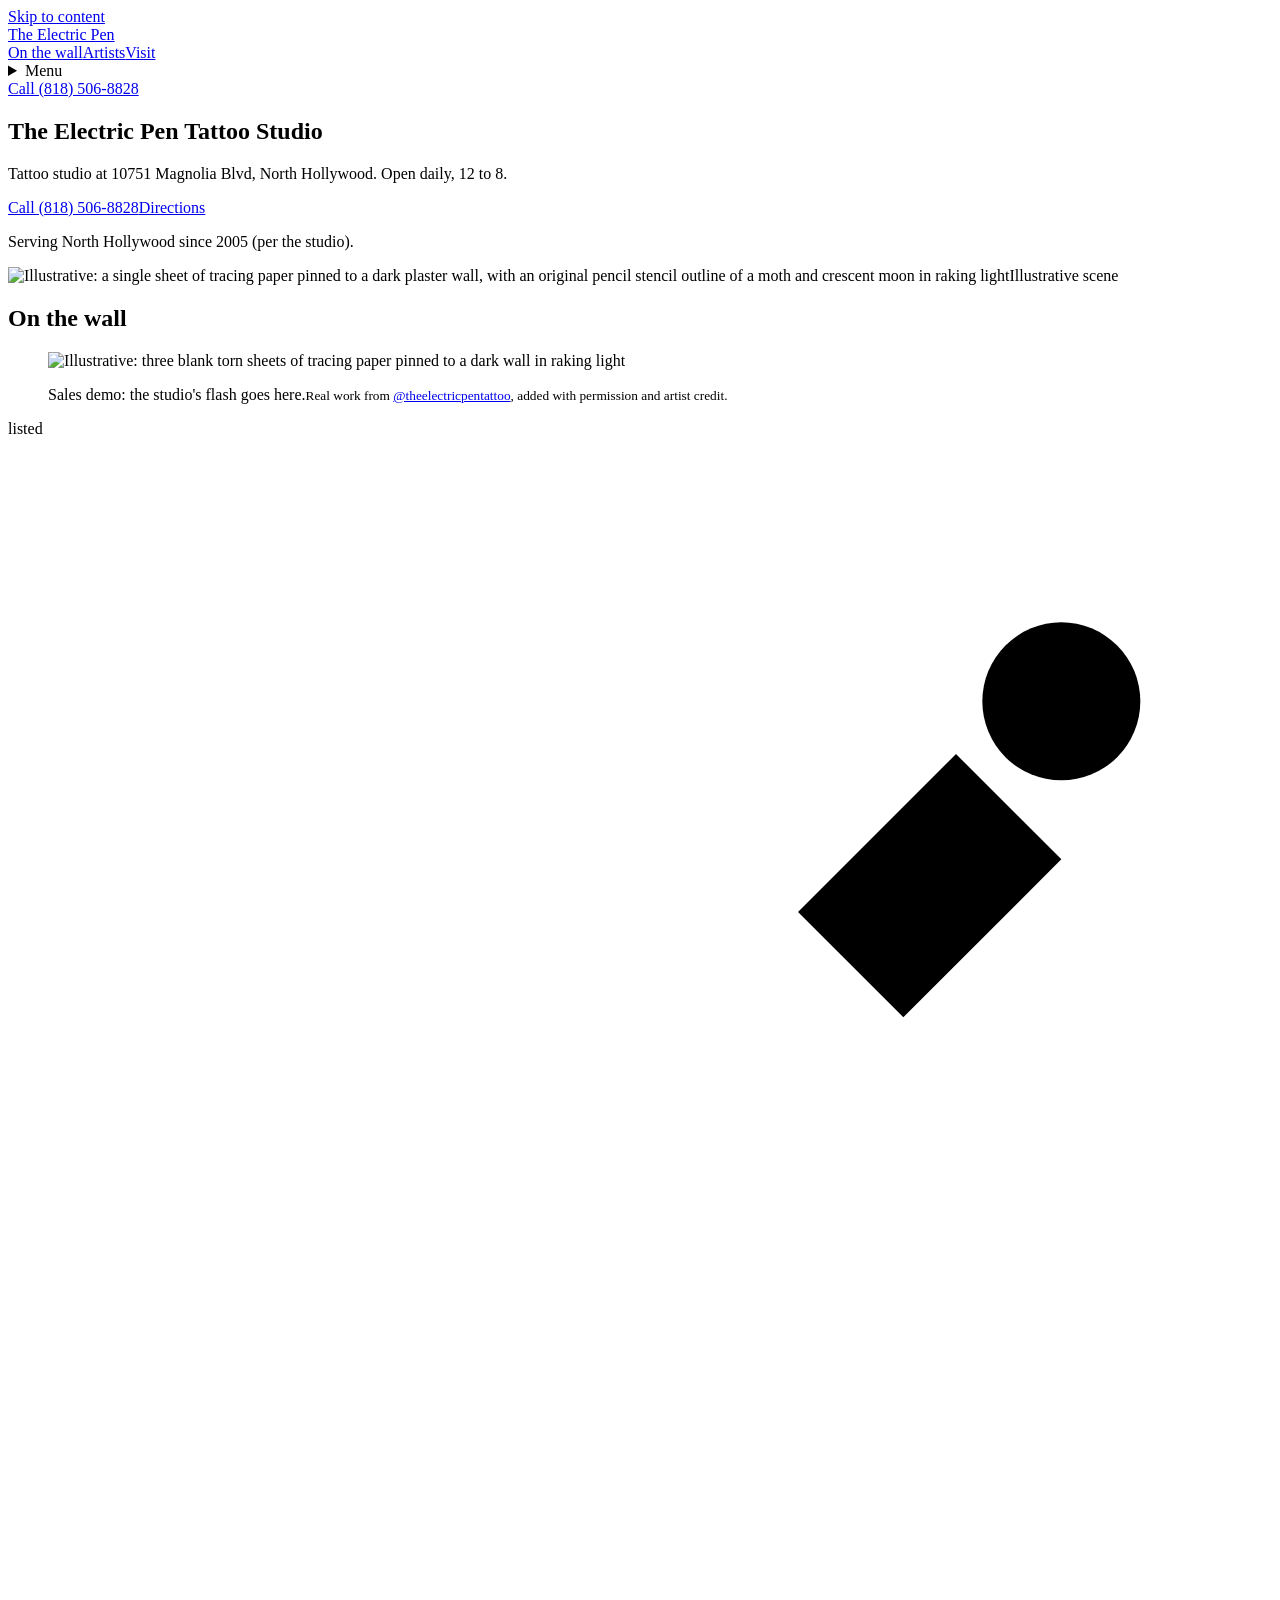
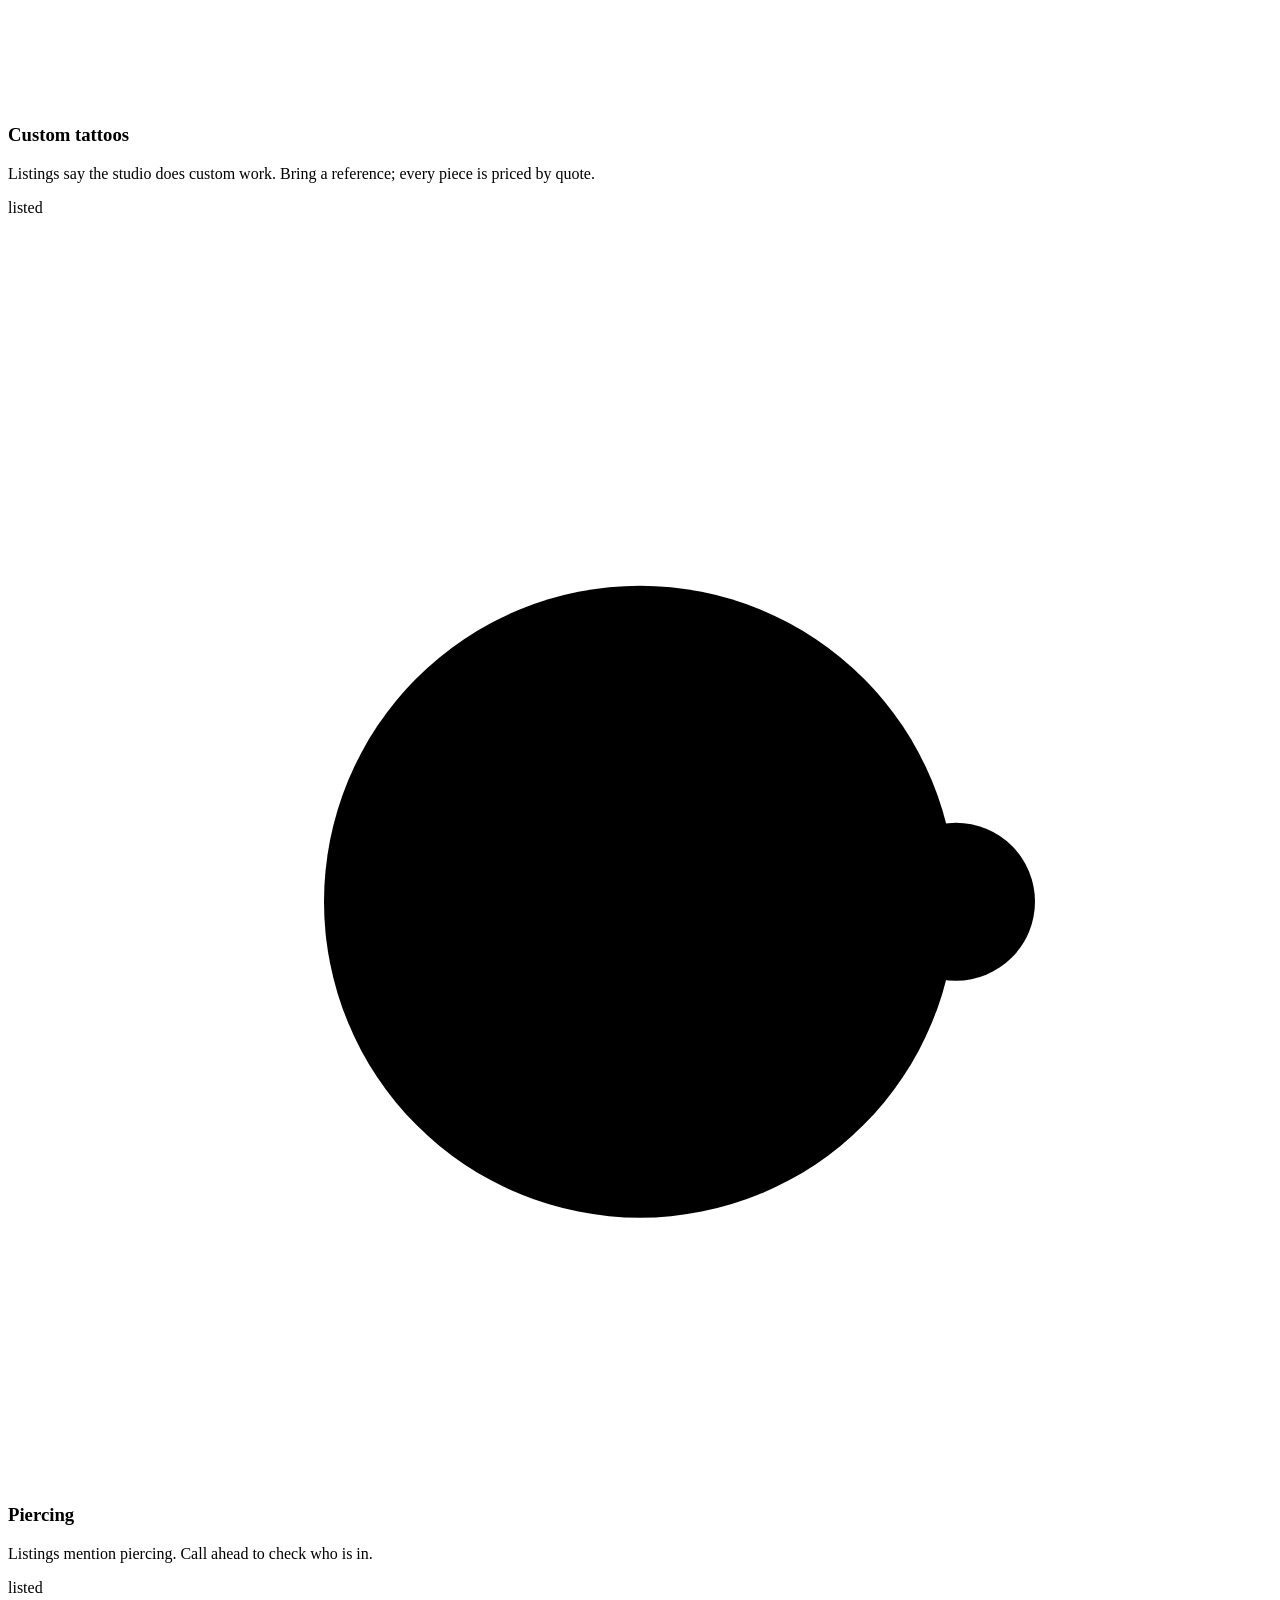
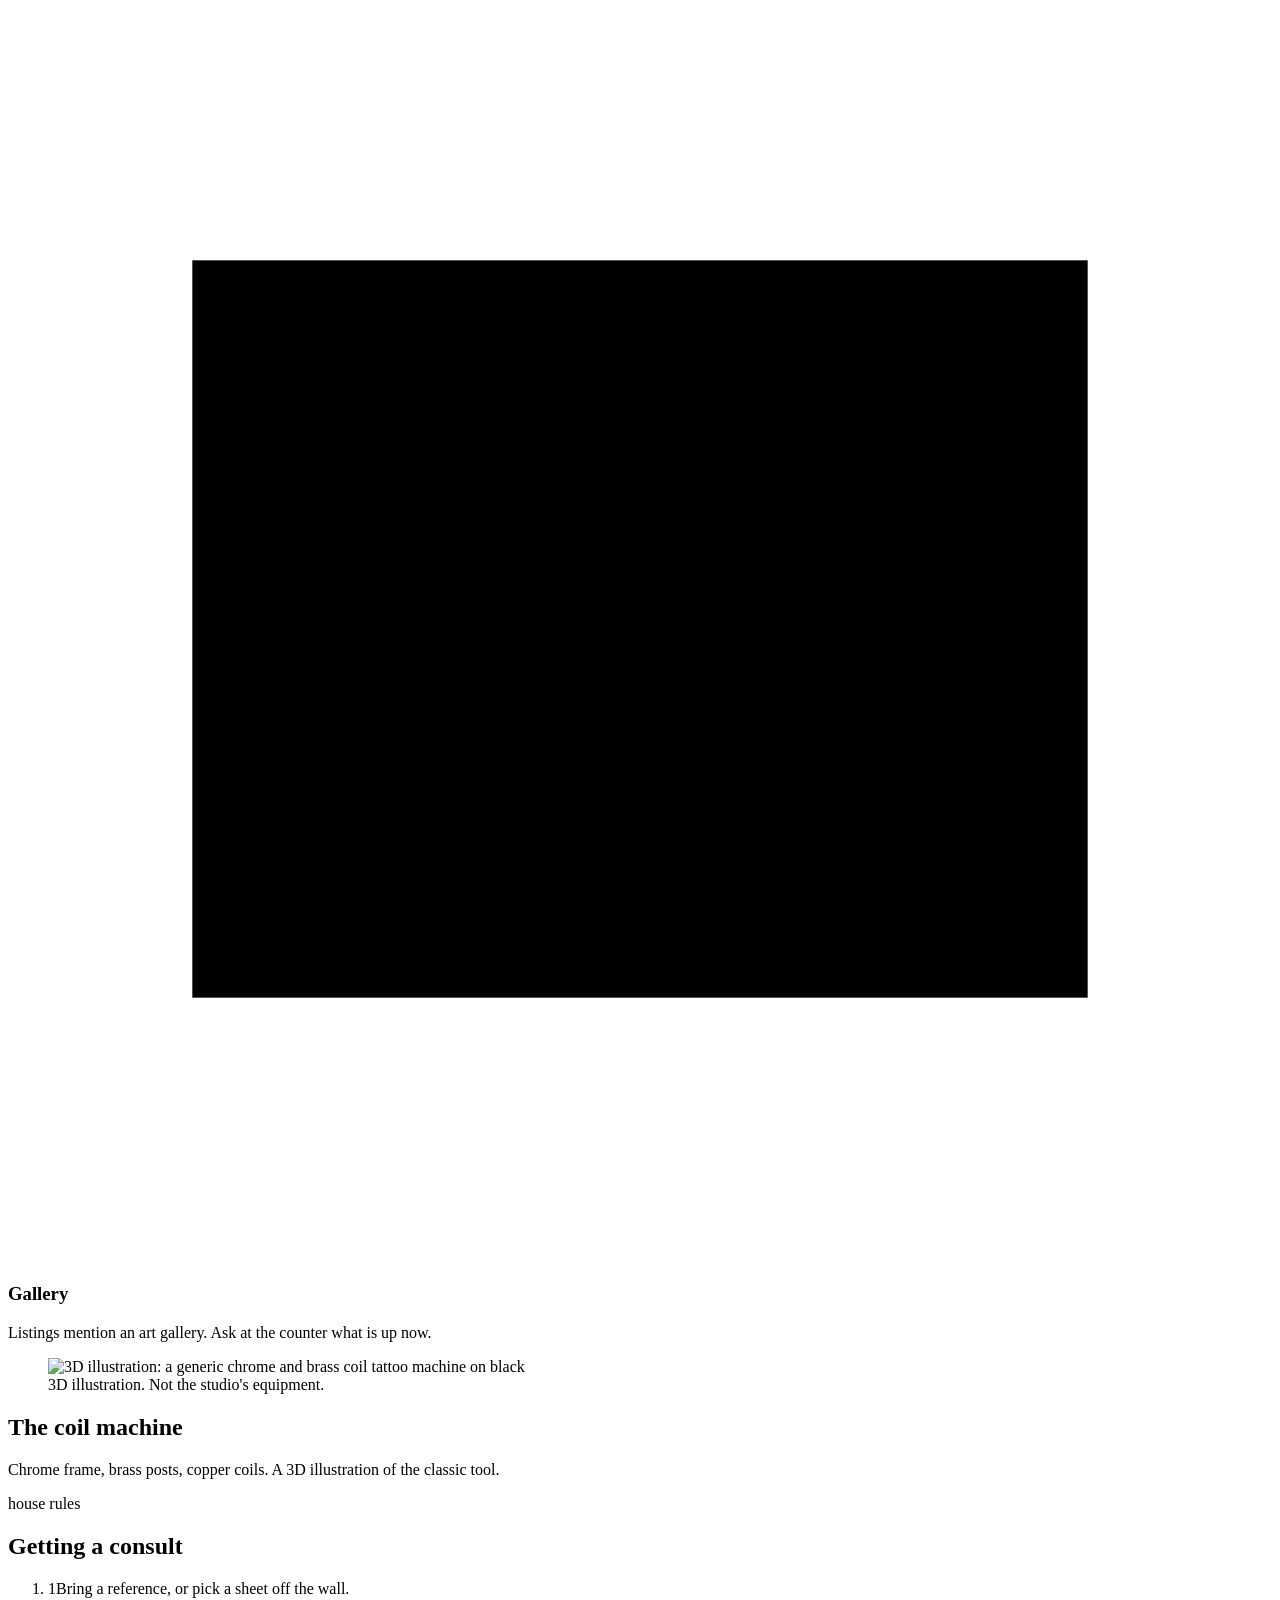
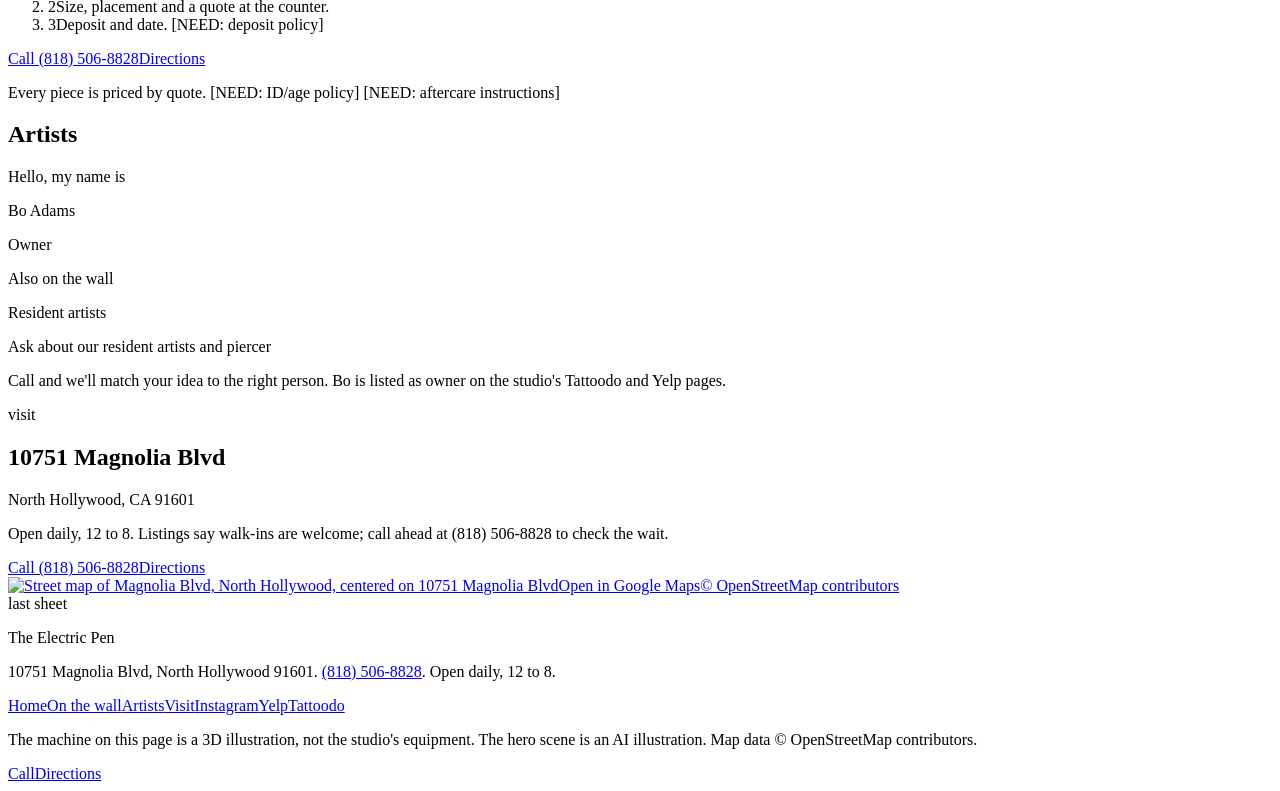
==== commit 3dcc9921: "Rev6 QA: compact photoreal portfolio sheet with single sales-demo stamp, machine render on home, sco" ====
--- a/index.html
+++ b/index.html
@@ -5,16 +5,15 @@
 <meta property="og:image" content="https://answerfirstai-ai.github.io/electric-pen-tattoo/assets/img/og.jpg"><meta property="og:image:width" content="1200"><meta property="og:image:height" content="630"><meta name="twitter:card" content="summary_large_image">
 <link rel="icon" href="/electric-pen-tattoo/favicon.svg" type="image/svg+xml"><link rel="icon" href="/electric-pen-tattoo/favicon.ico" sizes="32x32"><link rel="apple-touch-icon" href="/electric-pen-tattoo/assets/img/icon-180.png"><link rel="manifest" href="/electric-pen-tattoo/site.webmanifest">
 <link rel="preload" href="/electric-pen-tattoo/assets/fonts/archivo-narrow.woff2" as="font" type="font/woff2" crossorigin><link rel="preload" href="/electric-pen-tattoo/assets/fonts/grenze.woff2" as="font" type="font/woff2" crossorigin><link rel="preload" as="image" type="image/avif" media="(min-width:901px)" imagesrcset="/electric-pen-tattoo/assets/img/hero-d-1280.avif 1280w, /electric-pen-tattoo/assets/img/hero-d-1920.avif 1920w, /electric-pen-tattoo/assets/img/hero-d-2560.avif 2560w, /electric-pen-tattoo/assets/img/hero-d-2880.avif 2880w" imagesizes="100vw" fetchpriority="high"><link rel="preload" as="image" type="image/avif" media="(max-width:900px)" imagesrcset="/electric-pen-tattoo/assets/img/hero-m-800.avif 800w, /electric-pen-tattoo/assets/img/hero-m-1200.avif 1200w, /electric-pen-tattoo/assets/img/hero-m-1600.avif 1600w" imagesizes="100vw" fetchpriority="high">
-<link rel="stylesheet" href="/electric-pen-tattoo/assets/css/site.css?v=18">
+<link rel="stylesheet" href="/electric-pen-tattoo/assets/css/site.css?v=19">
 <script>document.documentElement.classList.add('js')</script><script type="application/ld+json">{"@type":["TattooParlor","LocalBusiness"],"@id":"https://answerfirstai-ai.github.io/electric-pen-tattoo/#studio","name":"The Electric Pen Tattoo Studio","url":"https://answerfirstai-ai.github.io/electric-pen-tattoo/","telephone":"+1-818-506-8828","logo":"https://answerfirstai-ai.github.io/electric-pen-tattoo/assets/img/icon-512.png","address":{"@type":"PostalAddress","streetAddress":"10751 Magnolia Blvd","addressLocality":"North Hollywood","addressRegion":"CA","postalCode":"91601","addressCountry":"US"},"areaServed":"North Hollywood, CA","geo":{"@type":"GeoCoordinates","latitude":34.1650733,"longitude":-118.3655833},"openingHoursSpecification":[{"@type":"OpeningHoursSpecification","dayOfWeek":["Monday","Tuesday","Wednesday","Thursday","Friday","Saturday","Sunday"],"opens":"12:00","closes":"20:00"}],"hasMap":"https://www.google.com/maps/search/?api=1&query=The+Electric+Pen+Tattoo+Studio+10751+Magnolia+Blvd+North+Hollywood+CA+91601","sameAs":["https://www.instagram.com/theelectricpentattoo/","https://www.yelp.com/biz/the-electric-pen-tattoo-studio-north-hollywood","https://www.tattoodo.com/studios/ELECTRIC_PEN_TATTOO/"],"knowsAbout":["Tattooing"],"image":{"@type":"ImageObject","url":"https://answerfirstai-ai.github.io/electric-pen-tattoo/assets/img/og.jpg","creditText":"Illustrative (AI-generated)"},"@context":"https://schema.org"}</script></head><body class="p-home"><a class="skip" href="#main">Skip to content</a><header class="nav"><a class="mark" href="/electric-pen-tattoo/" aria-label="The Electric Pen Tattoo Studio, home"><span>The Electric Pen</span></a>
 <nav class="dnav" aria-label="Main"><a class="wl" href="/electric-pen-tattoo/flash/">On the wall</a><a class="wl" href="/electric-pen-tattoo/artists/">Artists</a><a class="wl" href="/electric-pen-tattoo/visit/">Visit</a></nav><details class="mnav"><summary aria-label="Open menu">Menu</summary><nav aria-label="Mobile"><a class="wl" href="/electric-pen-tattoo/flash/">On the wall</a><a class="wl" href="/electric-pen-tattoo/artists/">Artists</a><a class="wl" href="/electric-pen-tattoo/visit/">Visit</a><a class="wl" href="tel:+18185068828">Call (818) 506-8828</a></nav></details><a class="btn btn-y nav-call" href="tel:+18185068828">Call (818) 506-8828</a><i class="buzz" aria-hidden="true"></i></header><main id="main"><section class="hero"><div class="h-copy"><h1>The Electric Pen<span class="vh"> Tattoo Studio</span></h1><p class="lede">Tattoo studio at 10751 Magnolia Blvd, North Hollywood. Open daily, 12 to 8.</p><div class="ctas"><a class="btn btn-y" href="tel:+18185068828">Call (818) 506-8828</a><a class="btn btn-o" href="https://www.google.com/maps/search/?api=1&query=The+Electric+Pen+Tattoo+Studio+10751+Magnolia+Blvd+North+Hollywood+CA+91601" target="_blank" rel="noopener">Directions</a></div><p class="addr-sm">Serving North Hollywood since 2005 (per the studio).</p></div><div class="h-bg"><picture><source media="(max-width:900px)" type="image/avif" srcset="/electric-pen-tattoo/assets/img/hero-m-800.avif 800w, /electric-pen-tattoo/assets/img/hero-m-1200.avif 1200w, /electric-pen-tattoo/assets/img/hero-m-1600.avif 1600w" sizes="100vw"><source media="(max-width:900px)" type="image/webp" srcset="/electric-pen-tattoo/assets/img/hero-m-800.webp 800w, /electric-pen-tattoo/assets/img/hero-m-1200.webp 1200w, /electric-pen-tattoo/assets/img/hero-m-1600.webp 1600w" sizes="100vw"><source type="image/avif" srcset="/electric-pen-tattoo/assets/img/hero-d-1280.avif 1280w, /electric-pen-tattoo/assets/img/hero-d-1920.avif 1920w, /electric-pen-tattoo/assets/img/hero-d-2560.avif 2560w, /electric-pen-tattoo/assets/img/hero-d-2880.avif 2880w" sizes="100vw"><source type="image/webp" srcset="/electric-pen-tattoo/assets/img/hero-d-1280.webp 1280w, /electric-pen-tattoo/assets/img/hero-d-1920.webp 1920w, /electric-pen-tattoo/assets/img/hero-d-2560.webp 2560w, /electric-pen-tattoo/assets/img/hero-d-2880.webp 2880w" sizes="100vw"><img src="/electric-pen-tattoo/assets/img/hero-d-1920.webp" width="2880" height="1620" alt="Illustrative: a single sheet of tracing paper pinned to a dark plaster wall, with an original pencil stencil outline of a moth and crescent moon in raking light" fetchpriority="high"></picture><span class="h-sweep" aria-hidden="true"></span><span class="h-label">Illustrative scene</span></div></section>
 <section class="sec wallsec" id="work"><h2 class="sec-t">On the wall</h2><div class="wall">
-<div class="sheet s-big s-port" style="--r:-.6deg"><span class="pin" aria-hidden="true"></span><p class="f-t">Your portfolio goes here</p><div class="pf"><div class="pf-frame" style="--r:-1.2deg"><span class="pf-l">Your portfolio goes here</span></div><div class="pf-frame" style="--r:.8deg"><span class="pf-l">Your portfolio goes here</span></div><div class="pf-frame" style="--r:-.4deg"><span class="pf-l">Your portfolio goes here</span></div><div class="pf-frame" style="--r:1.1deg"><span class="pf-l">Your portfolio goes here</span></div></div><p class="cap">Empty frames for the studio's own flash and healed work, added only with permission and artist credit.</p></div>
+<figure class="sheet s-big s-port" style="--r:-.6deg"><span class="pin" aria-hidden="true"></span><div class="f-img"><picture><source type="image/avif" srcset="/electric-pen-tattoo/assets/img/blank-480.avif 480w, /electric-pen-tattoo/assets/img/blank-960.avif 960w" sizes="(min-width:901px) 480px, 86vw"><img src="/electric-pen-tattoo/assets/img/blank-960.webp" srcset="/electric-pen-tattoo/assets/img/blank-480.webp 480w, /electric-pen-tattoo/assets/img/blank-960.webp 960w" sizes="(min-width:901px) 480px, 86vw" width="960" height="720" alt="Illustrative: three blank torn sheets of tracing paper pinned to a dark wall in raking light" loading="lazy" decoding="async"></picture><p class="stamp">Sales demo: the studio's flash goes here.<small>Real work from <a href="https://www.instagram.com/theelectricpentattoo/" target="_blank" rel="noopener">@theelectricpentattoo</a>, added with permission and artist credit.</small></p></div></figure>
 <div class="sheet s-svc s1" style="--r:.9deg"><span class="pin" aria-hidden="true"></span><span class="tag">listed</span><svg class="sk" viewBox="0 0 48 48" aria-hidden="true"><path d="M8 40 L30 18 M30 18 l6-6 4 4-6 6 M14 34 l-4 4"/><circle cx="40" cy="10" r="3"/></svg><h3>Custom tattoos</h3><p>Listings say the studio does custom work. Bring a reference; every piece is priced by quote.</p></div>
 <div class="sheet s-svc s2" style="--r:-1.1deg"><span class="pin" aria-hidden="true"></span><span class="tag">listed</span><svg class="sk" viewBox="0 0 48 48" aria-hidden="true"><circle cx="24" cy="26" r="12"/><circle cx="36" cy="26" r="3"/></svg><h3>Piercing</h3><p>Listings mention piercing. Call ahead to check who is in.</p></div>
 <div class="sheet s-svc s3" style="--r:.5deg"><span class="pin" aria-hidden="true"></span><span class="tag">listed</span><svg class="sk" viewBox="0 0 48 48" aria-hidden="true"><rect x="7" y="10" width="34" height="28"/><path d="M12 33 l9-10 6 6 5-5 5 9"/></svg><h3>Gallery</h3><p>Listings mention an art gallery. Ask at the counter what is up now.</p></div>
-<div class="sheet s-need" style="--r:.4deg"><span class="pin" aria-hidden="true"></span><span class="tag">work</span><span class="need">[NEED: shop photos of flash and healed work, from <a href="https://www.instagram.com/theelectricpentattoo/" target="_blank" rel="noopener">@theelectricpentattoo</a>, with permission and artist credit]</span></div>
-</div></section><section class="sec consult" id="booking"><div class="sheet rules" style="--r:.5deg"><span class="pin" aria-hidden="true"></span><span class="tag">house rules</span><h2>Getting a consult</h2><ol><li><span class="nc">1</span>Bring a reference, or pick a sheet off the wall.</li><li><span class="nc">2</span>Size, placement and a quote at the counter.</li><li><span class="nc">3</span>Deposit and date. <span class="need">[NEED: deposit policy]</span></li></ol><div class="ctas"><a class="btn btn-y" href="tel:+18185068828">Call (818) 506-8828</a><a class="btn btn-o" href="https://www.google.com/maps/search/?api=1&query=The+Electric+Pen+Tattoo+Studio+10751+Magnolia+Blvd+North+Hollywood+CA+91601" target="_blank" rel="noopener">Directions</a></div></div>
+</div></section><section class="sec machine" id="machine"><div class="m-stage"><div class="m-canvas" aria-hidden="true"></div><figure class="ph m-fallback"><picture><source type="image/avif" srcset="/electric-pen-tattoo/assets/img/machine-480.avif 480w, /electric-pen-tattoo/assets/img/machine-800.avif 800w, /electric-pen-tattoo/assets/img/machine-1024.avif 1024w" sizes="(min-width:901px) 480px, 92vw"><source type="image/webp" srcset="/electric-pen-tattoo/assets/img/machine-480.webp 480w, /electric-pen-tattoo/assets/img/machine-800.webp 800w, /electric-pen-tattoo/assets/img/machine-1024.webp 1024w" sizes="(min-width:901px) 480px, 92vw"><img src="/electric-pen-tattoo/assets/img/machine-800.webp" width="1024" height="1024" alt="3D illustration: a generic chrome and brass coil tattoo machine on black" loading="lazy" decoding="async"></picture><figcaption class="illus">3D illustration. Not the studio's equipment.</figcaption></figure></div><div class="m-copy"><h2>The coil machine</h2><p>Chrome frame, brass posts, copper coils. A 3D illustration of the classic tool.</p></div></section><section class="sec consult" id="booking"><div class="sheet rules" style="--r:.5deg"><span class="pin" aria-hidden="true"></span><span class="tag">house rules</span><h2>Getting a consult</h2><ol><li><span class="nc">1</span>Bring a reference, or pick a sheet off the wall.</li><li><span class="nc">2</span>Size, placement and a quote at the counter.</li><li><span class="nc">3</span>Deposit and date. <span class="need">[NEED: deposit policy]</span></li></ol><div class="ctas"><a class="btn btn-y" href="tel:+18185068828">Call (818) 506-8828</a><a class="btn btn-o" href="https://www.google.com/maps/search/?api=1&query=The+Electric+Pen+Tattoo+Studio+10751+Magnolia+Blvd+North+Hollywood+CA+91601" target="_blank" rel="noopener">Directions</a></div></div>
 <p class="side-note">Every piece is priced by quote. <span class="need">[NEED: ID/age policy]</span> <span class="need">[NEED: aftercare instructions]</span></p></section><section class="sec artists" id="artists"><h2 class="sec-t">Artists</h2><div class="tags-row">
 <div class="sheet ntag" style="--r:-1.5deg"><span class="pin" aria-hidden="true"></span><p class="nt-h">Hello, my name is</p><p class="nt-n">Bo Adams</p><p class="nt-r">Owner</p></div>
 <div class="sheet ntag" style="--r:1deg"><span class="pin" aria-hidden="true"></span><p class="nt-h">Also on the wall</p><p class="nt-n">Resident artists</p><p class="nt-r">Ask about our resident artists and piercer</p></div></div>
@@ -23,5 +22,5 @@
 <a class="sheet mapsheet" style="--r:.6deg" href="https://www.google.com/maps/search/?api=1&query=The+Electric+Pen+Tattoo+Studio+10751+Magnolia+Blvd+North+Hollywood+CA+91601" target="_blank" rel="noopener"><span class="pin" aria-hidden="true"></span><picture><source type="image/avif" srcset="/electric-pen-tattoo/assets/img/map-360.avif 360w, /electric-pen-tattoo/assets/img/map-720.avif 720w" sizes="(min-width:901px) 45vw, 92vw"><img src="/electric-pen-tattoo/assets/img/map-720.webp" srcset="/electric-pen-tattoo/assets/img/map-360.webp 360w, /electric-pen-tattoo/assets/img/map-720.webp 720w" sizes="(min-width:901px) 45vw, 92vw" width="720" height="540" alt="Street map of Magnolia Blvd, North Hollywood, centered on 10751 Magnolia Blvd" loading="lazy" decoding="async"></picture><span class="mk-pin" aria-hidden="true"></span><span class="vh">Open in Google Maps</span><span class="osm">© OpenStreetMap contributors</span></a></section></main><footer class="foot"><div class="sheet f-sheet" style="--r:-.4deg"><span class="pin" aria-hidden="true"></span><span class="tag">last sheet</span><p class="fname">The Electric Pen</p>
 <p>10751 Magnolia Blvd, North Hollywood 91601. <a class="wl" href="tel:+18185068828">(818) 506-8828</a>. Open daily, 12 to 8.</p>
 <nav class="fnav" aria-label="Footer"><a class="wl" href="/electric-pen-tattoo/">Home</a><a class="wl" href="/electric-pen-tattoo/flash/">On the wall</a><a class="wl" href="/electric-pen-tattoo/artists/">Artists</a><a class="wl" href="/electric-pen-tattoo/visit/">Visit</a><a class="wl" href="https://www.instagram.com/theelectricpentattoo/" target="_blank" rel="noopener">Instagram</a><a class="wl" href="https://www.yelp.com/biz/the-electric-pen-tattoo-studio-north-hollywood" target="_blank" rel="noopener">Yelp</a><a class="wl" href="https://www.tattoodo.com/studios/ELECTRIC_PEN_TATTOO/" target="_blank" rel="noopener">Tattoodo</a></nav>
-<p class="fnote">The machine on this site is a 3D illustration, not the studio's equipment. Map data © OpenStreetMap contributors.</p></div></footer>
-<div class="mbar"><a class="btn btn-y" href="tel:+18185068828">Call</a><a class="btn btn-o" href="https://www.google.com/maps/search/?api=1&query=The+Electric+Pen+Tattoo+Studio+10751+Magnolia+Blvd+North+Hollywood+CA+91601" target="_blank" rel="noopener">Directions</a></div><script src="/electric-pen-tattoo/assets/js/gsap.min.js" defer></script><script src="/electric-pen-tattoo/assets/js/ScrollTrigger.min.js" defer></script><script src="/electric-pen-tattoo/assets/js/site.js?v=18" defer></script></body></html>+<p class="fnote">The machine on this page is a 3D illustration, not the studio's equipment. The hero scene is an AI illustration. Map data © OpenStreetMap contributors.</p></div></footer>
+<div class="mbar"><a class="btn btn-y" href="tel:+18185068828">Call</a><a class="btn btn-o" href="https://www.google.com/maps/search/?api=1&query=The+Electric+Pen+Tattoo+Studio+10751+Magnolia+Blvd+North+Hollywood+CA+91601" target="_blank" rel="noopener">Directions</a></div><script src="/electric-pen-tattoo/assets/js/gsap.min.js" defer></script><script src="/electric-pen-tattoo/assets/js/ScrollTrigger.min.js" defer></script><script src="/electric-pen-tattoo/assets/js/site.js?v=19" defer></script></body></html>
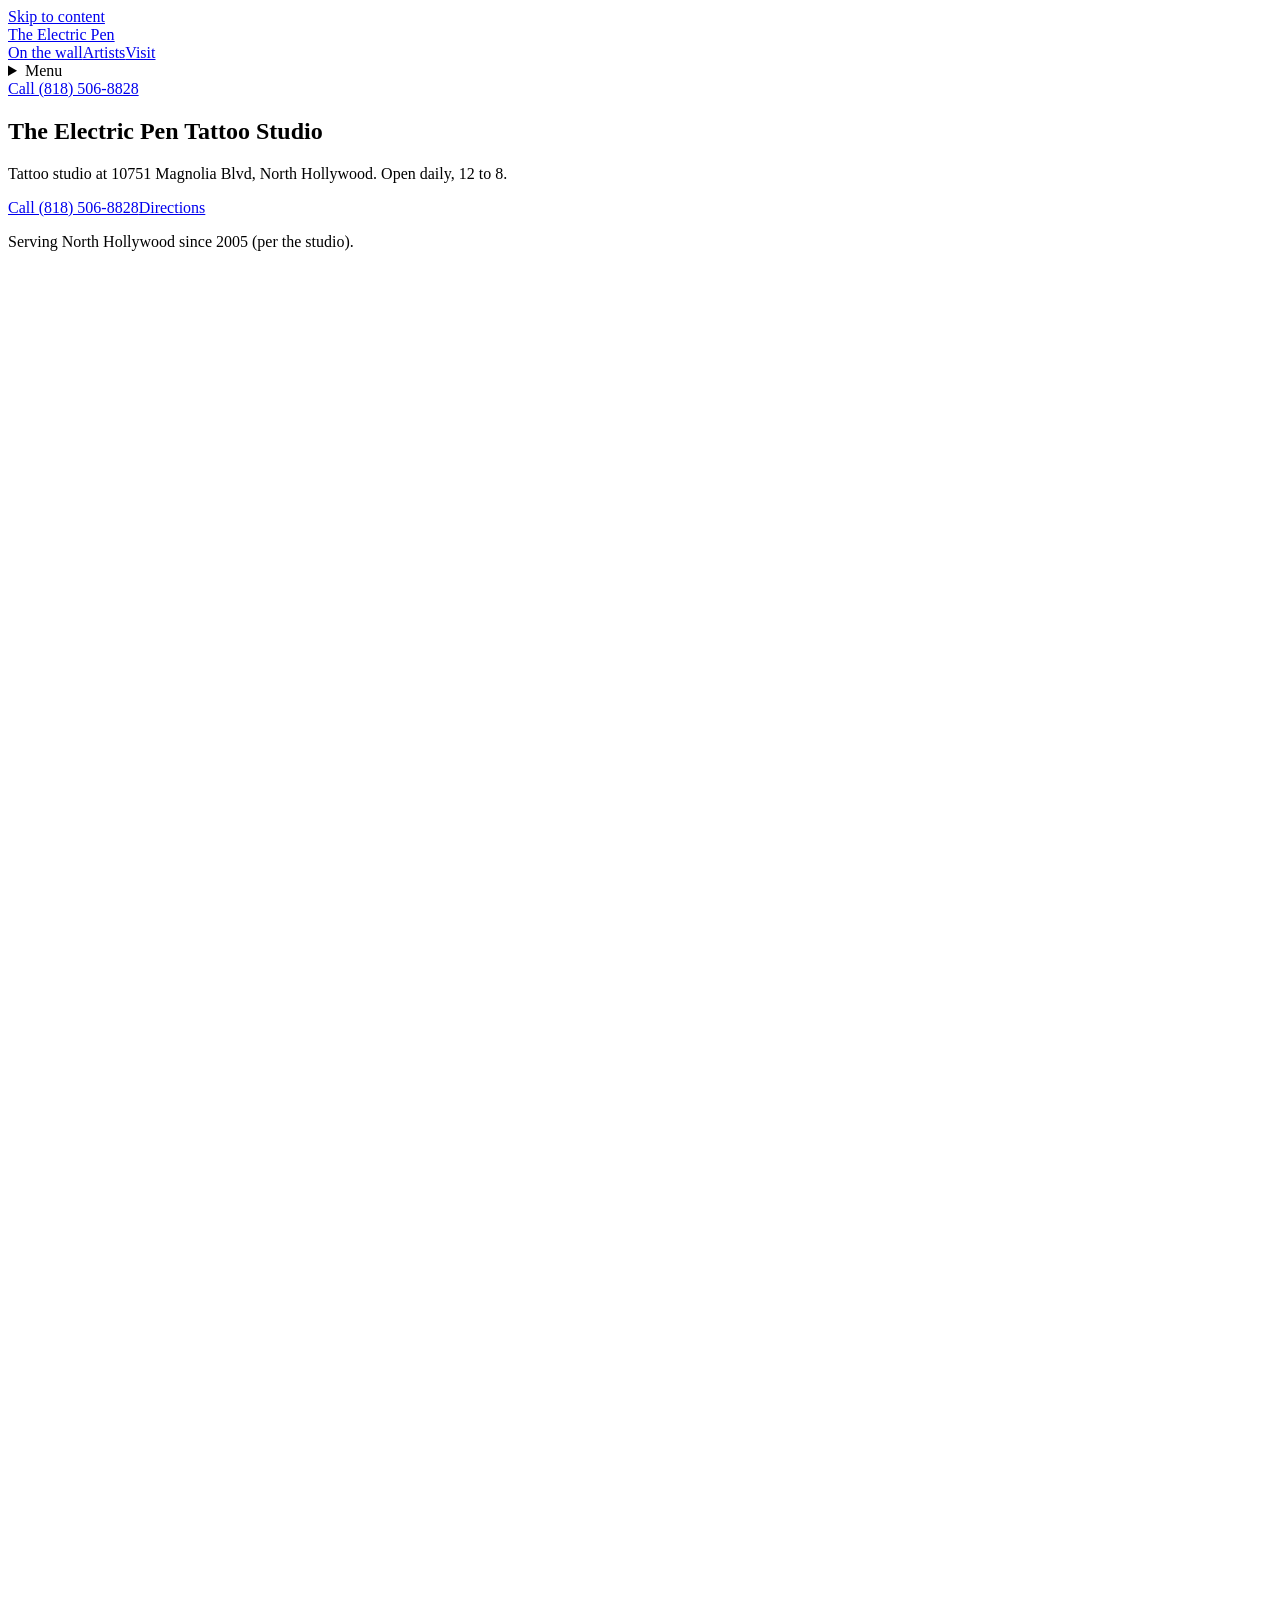
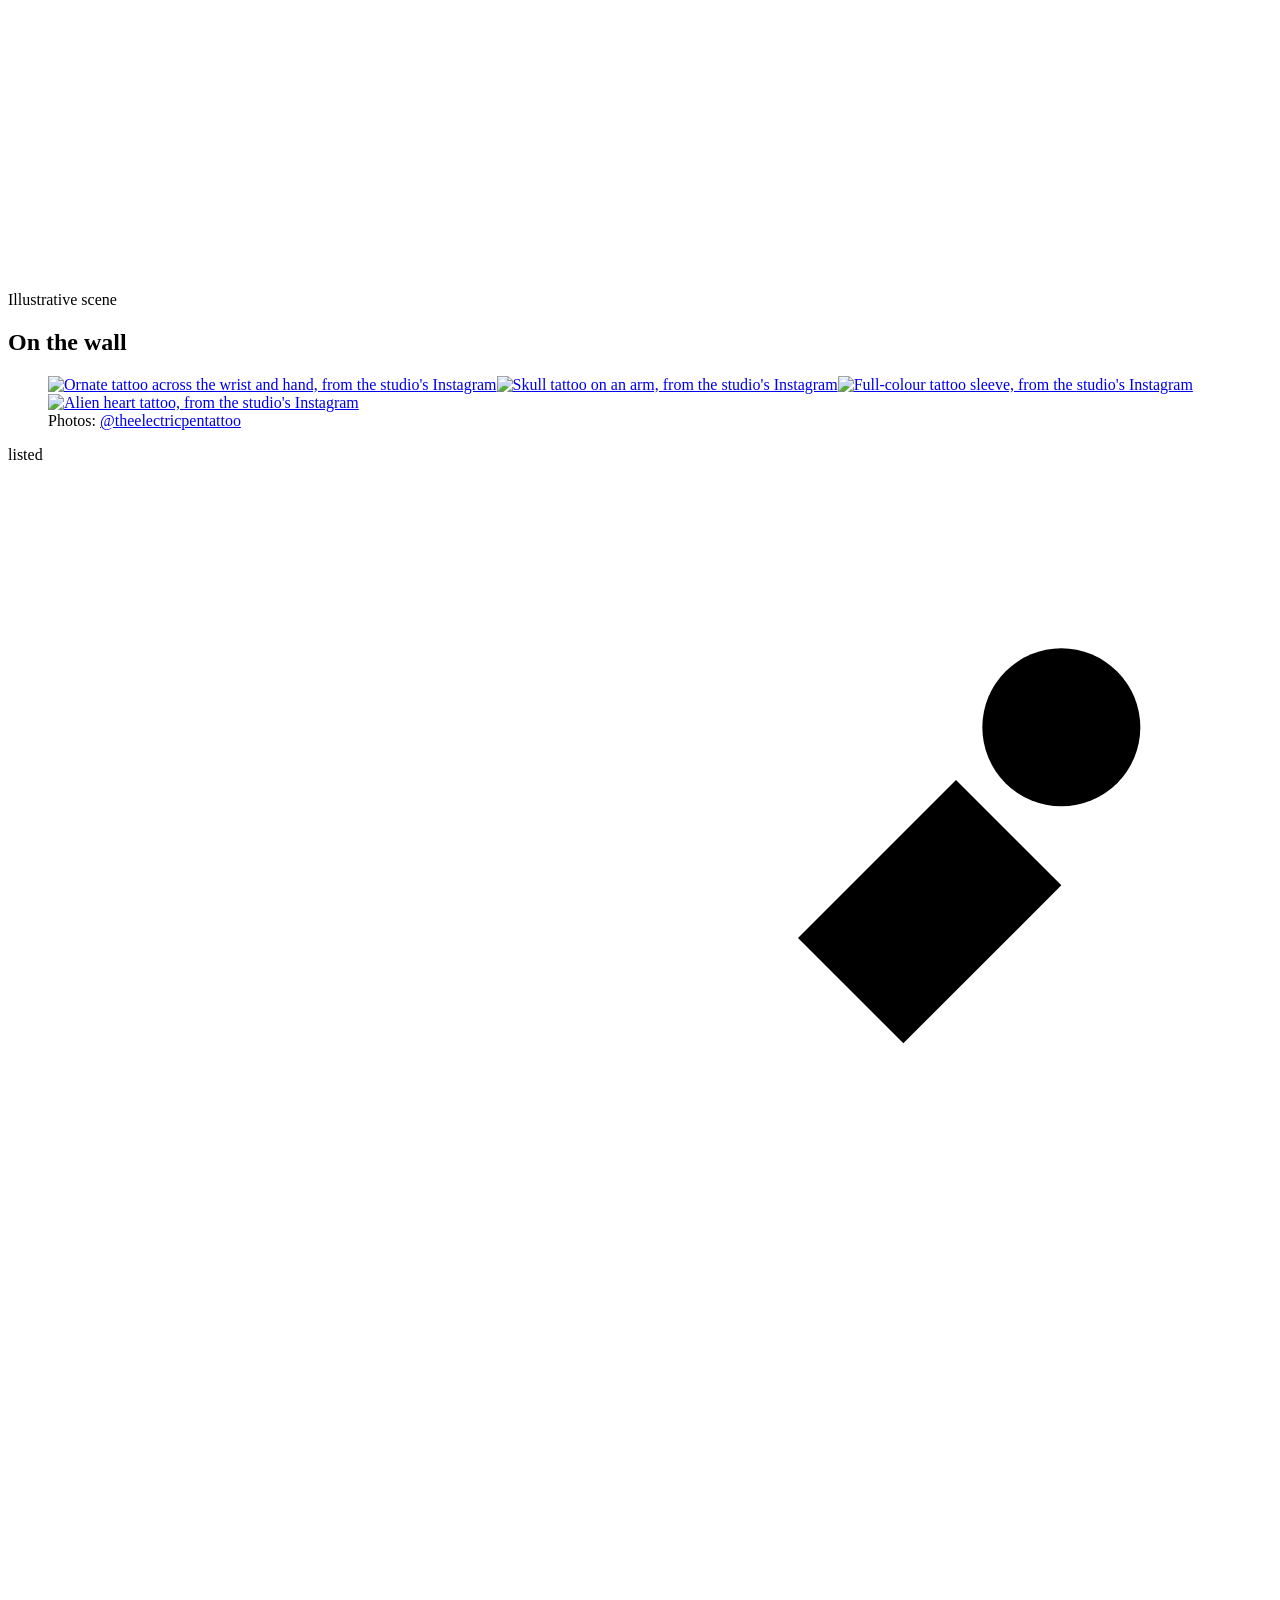
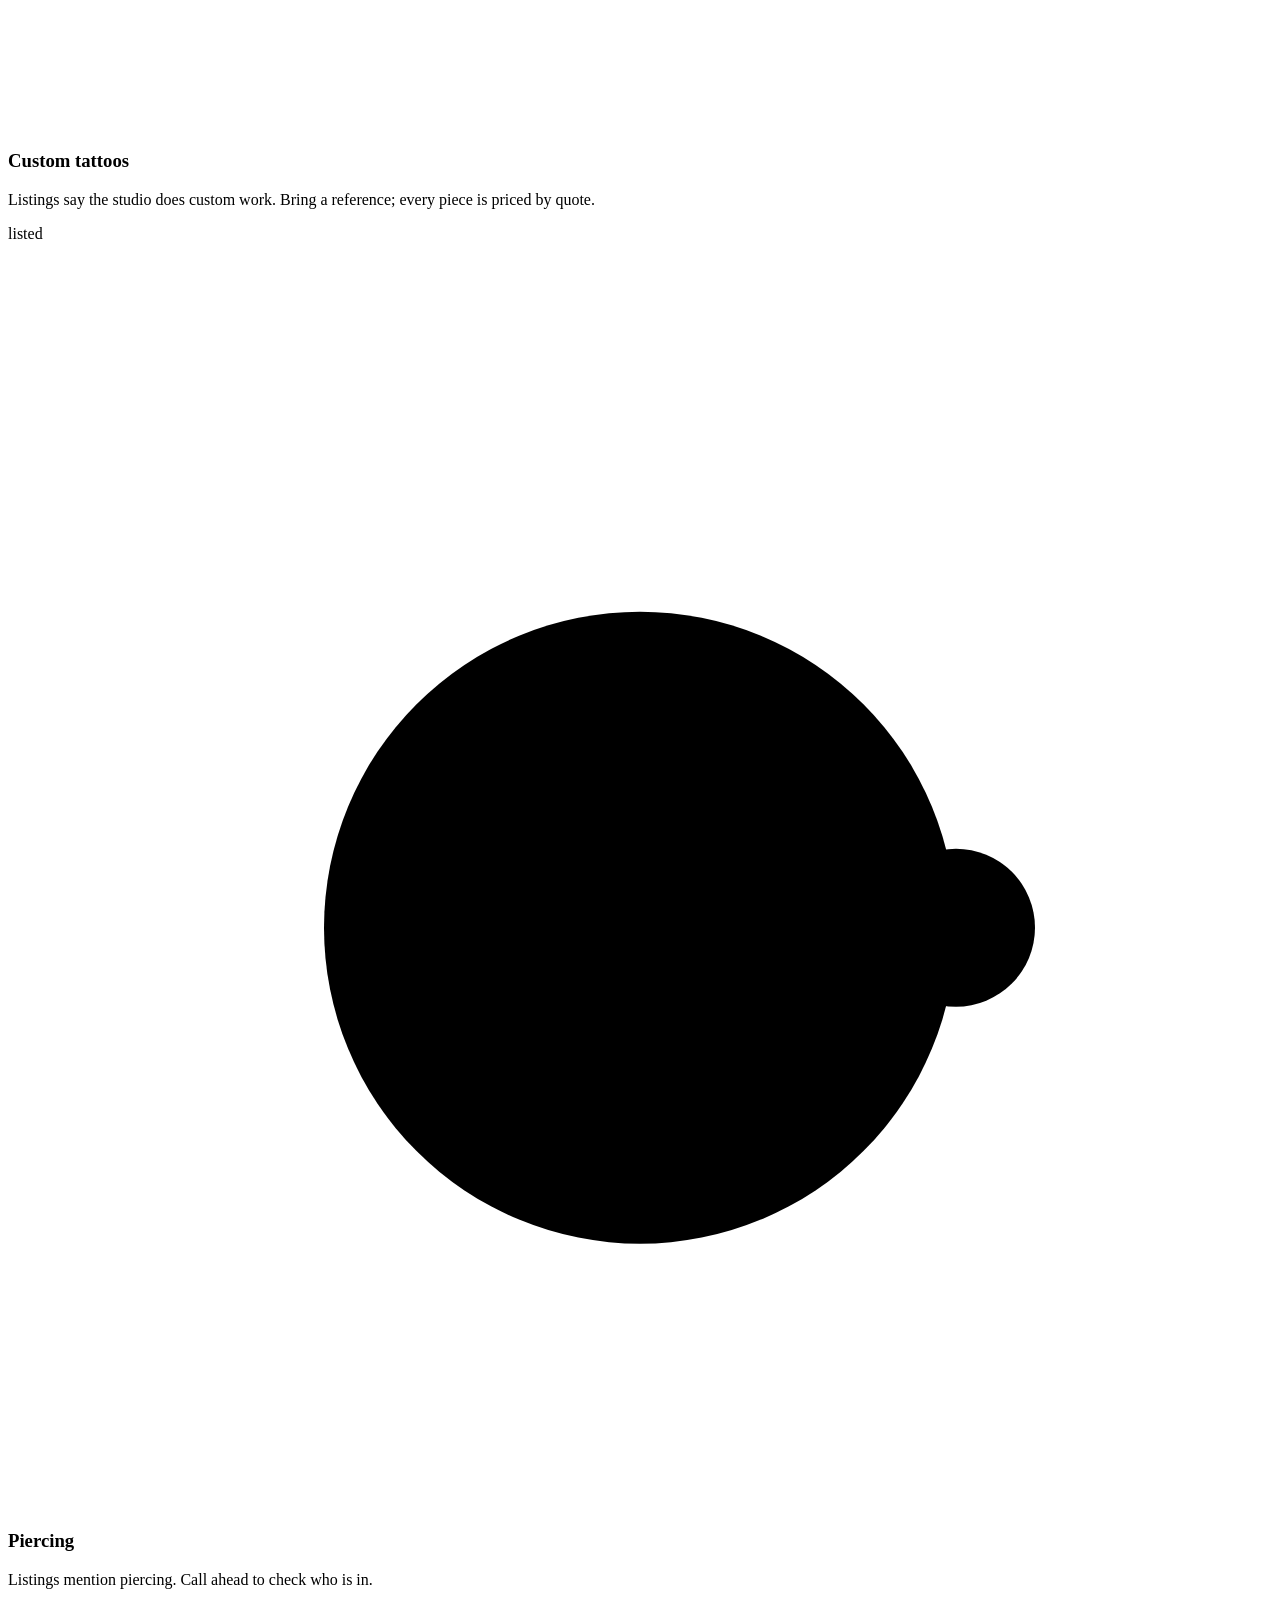
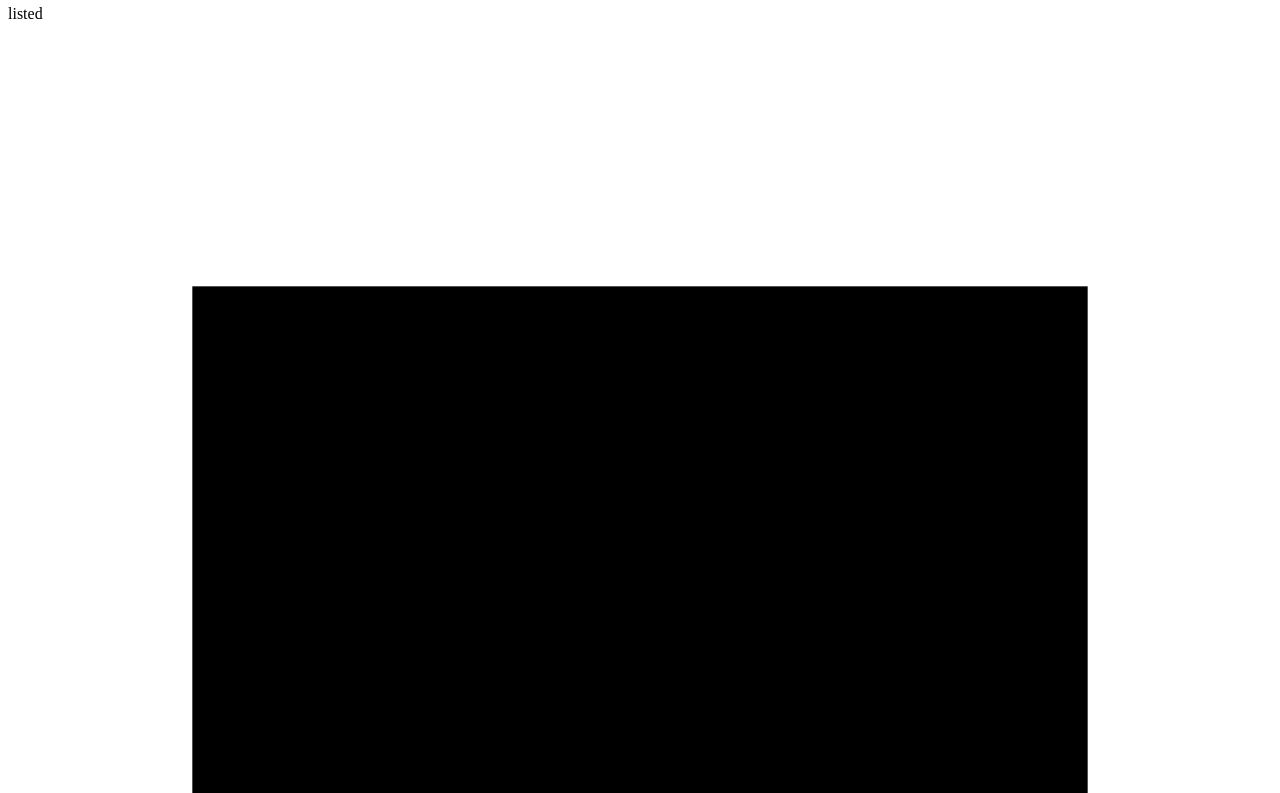
==== commit a57aebe3: "Photo retrofit: 4 own-account IG photos in portfolio slot, credit Photos: @theelectricpentattoo" ====
--- a/index.html
+++ b/index.html
@@ -5,11 +5,11 @@
 <meta property="og:image" content="https://answerfirstai-ai.github.io/electric-pen-tattoo/assets/img/og.jpg"><meta property="og:image:width" content="1200"><meta property="og:image:height" content="630"><meta name="twitter:card" content="summary_large_image">
 <link rel="icon" href="/electric-pen-tattoo/favicon.svg" type="image/svg+xml"><link rel="icon" href="/electric-pen-tattoo/favicon.ico" sizes="32x32"><link rel="apple-touch-icon" href="/electric-pen-tattoo/assets/img/icon-180.png"><link rel="manifest" href="/electric-pen-tattoo/site.webmanifest">
 <link rel="preload" href="/electric-pen-tattoo/assets/fonts/archivo-narrow.woff2" as="font" type="font/woff2" crossorigin><link rel="preload" href="/electric-pen-tattoo/assets/fonts/grenze.woff2" as="font" type="font/woff2" crossorigin><link rel="preload" as="image" type="image/avif" media="(min-width:901px)" imagesrcset="/electric-pen-tattoo/assets/img/hero-d-1280.avif 1280w, /electric-pen-tattoo/assets/img/hero-d-1920.avif 1920w, /electric-pen-tattoo/assets/img/hero-d-2560.avif 2560w, /electric-pen-tattoo/assets/img/hero-d-2880.avif 2880w" imagesizes="100vw" fetchpriority="high"><link rel="preload" as="image" type="image/avif" media="(max-width:900px)" imagesrcset="/electric-pen-tattoo/assets/img/hero-m-800.avif 800w, /electric-pen-tattoo/assets/img/hero-m-1200.avif 1200w, /electric-pen-tattoo/assets/img/hero-m-1600.avif 1600w" imagesizes="100vw" fetchpriority="high">
-<link rel="stylesheet" href="/electric-pen-tattoo/assets/css/site.css?v=19">
+<link rel="stylesheet" href="/electric-pen-tattoo/assets/css/site.css?v=20">
 <script>document.documentElement.classList.add('js')</script><script type="application/ld+json">{"@type":["TattooParlor","LocalBusiness"],"@id":"https://answerfirstai-ai.github.io/electric-pen-tattoo/#studio","name":"The Electric Pen Tattoo Studio","url":"https://answerfirstai-ai.github.io/electric-pen-tattoo/","telephone":"+1-818-506-8828","logo":"https://answerfirstai-ai.github.io/electric-pen-tattoo/assets/img/icon-512.png","address":{"@type":"PostalAddress","streetAddress":"10751 Magnolia Blvd","addressLocality":"North Hollywood","addressRegion":"CA","postalCode":"91601","addressCountry":"US"},"areaServed":"North Hollywood, CA","geo":{"@type":"GeoCoordinates","latitude":34.1650733,"longitude":-118.3655833},"openingHoursSpecification":[{"@type":"OpeningHoursSpecification","dayOfWeek":["Monday","Tuesday","Wednesday","Thursday","Friday","Saturday","Sunday"],"opens":"12:00","closes":"20:00"}],"hasMap":"https://www.google.com/maps/search/?api=1&query=The+Electric+Pen+Tattoo+Studio+10751+Magnolia+Blvd+North+Hollywood+CA+91601","sameAs":["https://www.instagram.com/theelectricpentattoo/","https://www.yelp.com/biz/the-electric-pen-tattoo-studio-north-hollywood","https://www.tattoodo.com/studios/ELECTRIC_PEN_TATTOO/"],"knowsAbout":["Tattooing"],"image":{"@type":"ImageObject","url":"https://answerfirstai-ai.github.io/electric-pen-tattoo/assets/img/og.jpg","creditText":"Illustrative (AI-generated)"},"@context":"https://schema.org"}</script></head><body class="p-home"><a class="skip" href="#main">Skip to content</a><header class="nav"><a class="mark" href="/electric-pen-tattoo/" aria-label="The Electric Pen Tattoo Studio, home"><span>The Electric Pen</span></a>
 <nav class="dnav" aria-label="Main"><a class="wl" href="/electric-pen-tattoo/flash/">On the wall</a><a class="wl" href="/electric-pen-tattoo/artists/">Artists</a><a class="wl" href="/electric-pen-tattoo/visit/">Visit</a></nav><details class="mnav"><summary aria-label="Open menu">Menu</summary><nav aria-label="Mobile"><a class="wl" href="/electric-pen-tattoo/flash/">On the wall</a><a class="wl" href="/electric-pen-tattoo/artists/">Artists</a><a class="wl" href="/electric-pen-tattoo/visit/">Visit</a><a class="wl" href="tel:+18185068828">Call (818) 506-8828</a></nav></details><a class="btn btn-y nav-call" href="tel:+18185068828">Call (818) 506-8828</a><i class="buzz" aria-hidden="true"></i></header><main id="main"><section class="hero"><div class="h-copy"><h1>The Electric Pen<span class="vh"> Tattoo Studio</span></h1><p class="lede">Tattoo studio at 10751 Magnolia Blvd, North Hollywood. Open daily, 12 to 8.</p><div class="ctas"><a class="btn btn-y" href="tel:+18185068828">Call (818) 506-8828</a><a class="btn btn-o" href="https://www.google.com/maps/search/?api=1&query=The+Electric+Pen+Tattoo+Studio+10751+Magnolia+Blvd+North+Hollywood+CA+91601" target="_blank" rel="noopener">Directions</a></div><p class="addr-sm">Serving North Hollywood since 2005 (per the studio).</p></div><div class="h-bg"><picture><source media="(max-width:900px)" type="image/avif" srcset="/electric-pen-tattoo/assets/img/hero-m-800.avif 800w, /electric-pen-tattoo/assets/img/hero-m-1200.avif 1200w, /electric-pen-tattoo/assets/img/hero-m-1600.avif 1600w" sizes="100vw"><source media="(max-width:900px)" type="image/webp" srcset="/electric-pen-tattoo/assets/img/hero-m-800.webp 800w, /electric-pen-tattoo/assets/img/hero-m-1200.webp 1200w, /electric-pen-tattoo/assets/img/hero-m-1600.webp 1600w" sizes="100vw"><source type="image/avif" srcset="/electric-pen-tattoo/assets/img/hero-d-1280.avif 1280w, /electric-pen-tattoo/assets/img/hero-d-1920.avif 1920w, /electric-pen-tattoo/assets/img/hero-d-2560.avif 2560w, /electric-pen-tattoo/assets/img/hero-d-2880.avif 2880w" sizes="100vw"><source type="image/webp" srcset="/electric-pen-tattoo/assets/img/hero-d-1280.webp 1280w, /electric-pen-tattoo/assets/img/hero-d-1920.webp 1920w, /electric-pen-tattoo/assets/img/hero-d-2560.webp 2560w, /electric-pen-tattoo/assets/img/hero-d-2880.webp 2880w" sizes="100vw"><img src="/electric-pen-tattoo/assets/img/hero-d-1920.webp" width="2880" height="1620" alt="Illustrative: a single sheet of tracing paper pinned to a dark plaster wall, with an original pencil stencil outline of a moth and crescent moon in raking light" fetchpriority="high"></picture><span class="h-sweep" aria-hidden="true"></span><span class="h-label">Illustrative scene</span></div></section>
 <section class="sec wallsec" id="work"><h2 class="sec-t">On the wall</h2><div class="wall">
-<figure class="sheet s-big s-port" style="--r:-.6deg"><span class="pin" aria-hidden="true"></span><div class="f-img"><picture><source type="image/avif" srcset="/electric-pen-tattoo/assets/img/blank-480.avif 480w, /electric-pen-tattoo/assets/img/blank-960.avif 960w" sizes="(min-width:901px) 480px, 86vw"><img src="/electric-pen-tattoo/assets/img/blank-960.webp" srcset="/electric-pen-tattoo/assets/img/blank-480.webp 480w, /electric-pen-tattoo/assets/img/blank-960.webp 960w" sizes="(min-width:901px) 480px, 86vw" width="960" height="720" alt="Illustrative: three blank torn sheets of tracing paper pinned to a dark wall in raking light" loading="lazy" decoding="async"></picture><p class="stamp">Sales demo: the studio's flash goes here.<small>Real work from <a href="https://www.instagram.com/theelectricpentattoo/" target="_blank" rel="noopener">@theelectricpentattoo</a>, added with permission and artist credit.</small></p></div></figure>
+<figure class="sheet s-big s-port" style="--r:-.6deg"><span class="pin" aria-hidden="true"></span><div class="ig-grid"><a class="ig-c" href="https://www.instagram.com/theelectricpentattoo/p/DHxy7cFRXS4/" target="_blank" rel="noopener"><picture><source type="image/avif" srcset="/electric-pen-tattoo/assets/img/ig/ig01-540.avif 540w, /electric-pen-tattoo/assets/img/ig/ig01-1080.avif 1080w" sizes="(min-width:901px) 240px, 45vw"><img src="/electric-pen-tattoo/assets/img/ig/ig01-540.webp" srcset="/electric-pen-tattoo/assets/img/ig/ig01-540.webp 540w, /electric-pen-tattoo/assets/img/ig/ig01-1080.webp 1080w" sizes="(min-width:901px) 240px, 45vw" width="540" height="540" alt="Ornate tattoo across the wrist and hand, from the studio's Instagram" loading="lazy" decoding="async"></picture></a><a class="ig-c" href="https://www.instagram.com/theelectricpentattoo/p/DIB3NtwJDKf/" target="_blank" rel="noopener"><picture><source type="image/avif" srcset="/electric-pen-tattoo/assets/img/ig/ig02-540.avif 540w, /electric-pen-tattoo/assets/img/ig/ig02-1080.avif 1080w" sizes="(min-width:901px) 240px, 45vw"><img src="/electric-pen-tattoo/assets/img/ig/ig02-540.webp" srcset="/electric-pen-tattoo/assets/img/ig/ig02-540.webp 540w, /electric-pen-tattoo/assets/img/ig/ig02-1080.webp 1080w" sizes="(min-width:901px) 240px, 45vw" width="540" height="540" alt="Skull tattoo on an arm, from the studio's Instagram" loading="lazy" decoding="async"></picture></a><a class="ig-c" href="https://www.instagram.com/theelectricpentattoo/p/DHHrJPfyoDg/" target="_blank" rel="noopener"><picture><source type="image/avif" srcset="/electric-pen-tattoo/assets/img/ig/ig03-540.avif 540w, /electric-pen-tattoo/assets/img/ig/ig03-1080.avif 1080w" sizes="(min-width:901px) 240px, 45vw"><img src="/electric-pen-tattoo/assets/img/ig/ig03-540.webp" srcset="/electric-pen-tattoo/assets/img/ig/ig03-540.webp 540w, /electric-pen-tattoo/assets/img/ig/ig03-1080.webp 1080w" sizes="(min-width:901px) 240px, 45vw" width="540" height="540" alt="Full-colour tattoo sleeve, from the studio's Instagram" loading="lazy" decoding="async"></picture></a><a class="ig-c" href="https://www.instagram.com/theelectricpentattoo/p/DGrmx2ppJIu/" target="_blank" rel="noopener"><picture><source type="image/avif" srcset="/electric-pen-tattoo/assets/img/ig/ig04-540.avif 540w, /electric-pen-tattoo/assets/img/ig/ig04-1080.avif 1080w" sizes="(min-width:901px) 240px, 45vw"><img src="/electric-pen-tattoo/assets/img/ig/ig04-540.webp" srcset="/electric-pen-tattoo/assets/img/ig/ig04-540.webp 540w, /electric-pen-tattoo/assets/img/ig/ig04-1080.webp 1080w" sizes="(min-width:901px) 240px, 45vw" width="540" height="540" alt="Alien heart tattoo, from the studio's Instagram" loading="lazy" decoding="async"></picture></a></div><figcaption class="cap ig-cred">Photos: <a href="https://www.instagram.com/theelectricpentattoo/" target="_blank" rel="noopener">@theelectricpentattoo</a></figcaption></figure>
 <div class="sheet s-svc s1" style="--r:.9deg"><span class="pin" aria-hidden="true"></span><span class="tag">listed</span><svg class="sk" viewBox="0 0 48 48" aria-hidden="true"><path d="M8 40 L30 18 M30 18 l6-6 4 4-6 6 M14 34 l-4 4"/><circle cx="40" cy="10" r="3"/></svg><h3>Custom tattoos</h3><p>Listings say the studio does custom work. Bring a reference; every piece is priced by quote.</p></div>
 <div class="sheet s-svc s2" style="--r:-1.1deg"><span class="pin" aria-hidden="true"></span><span class="tag">listed</span><svg class="sk" viewBox="0 0 48 48" aria-hidden="true"><circle cx="24" cy="26" r="12"/><circle cx="36" cy="26" r="3"/></svg><h3>Piercing</h3><p>Listings mention piercing. Call ahead to check who is in.</p></div>
 <div class="sheet s-svc s3" style="--r:.5deg"><span class="pin" aria-hidden="true"></span><span class="tag">listed</span><svg class="sk" viewBox="0 0 48 48" aria-hidden="true"><rect x="7" y="10" width="34" height="28"/><path d="M12 33 l9-10 6 6 5-5 5 9"/></svg><h3>Gallery</h3><p>Listings mention an art gallery. Ask at the counter what is up now.</p></div>
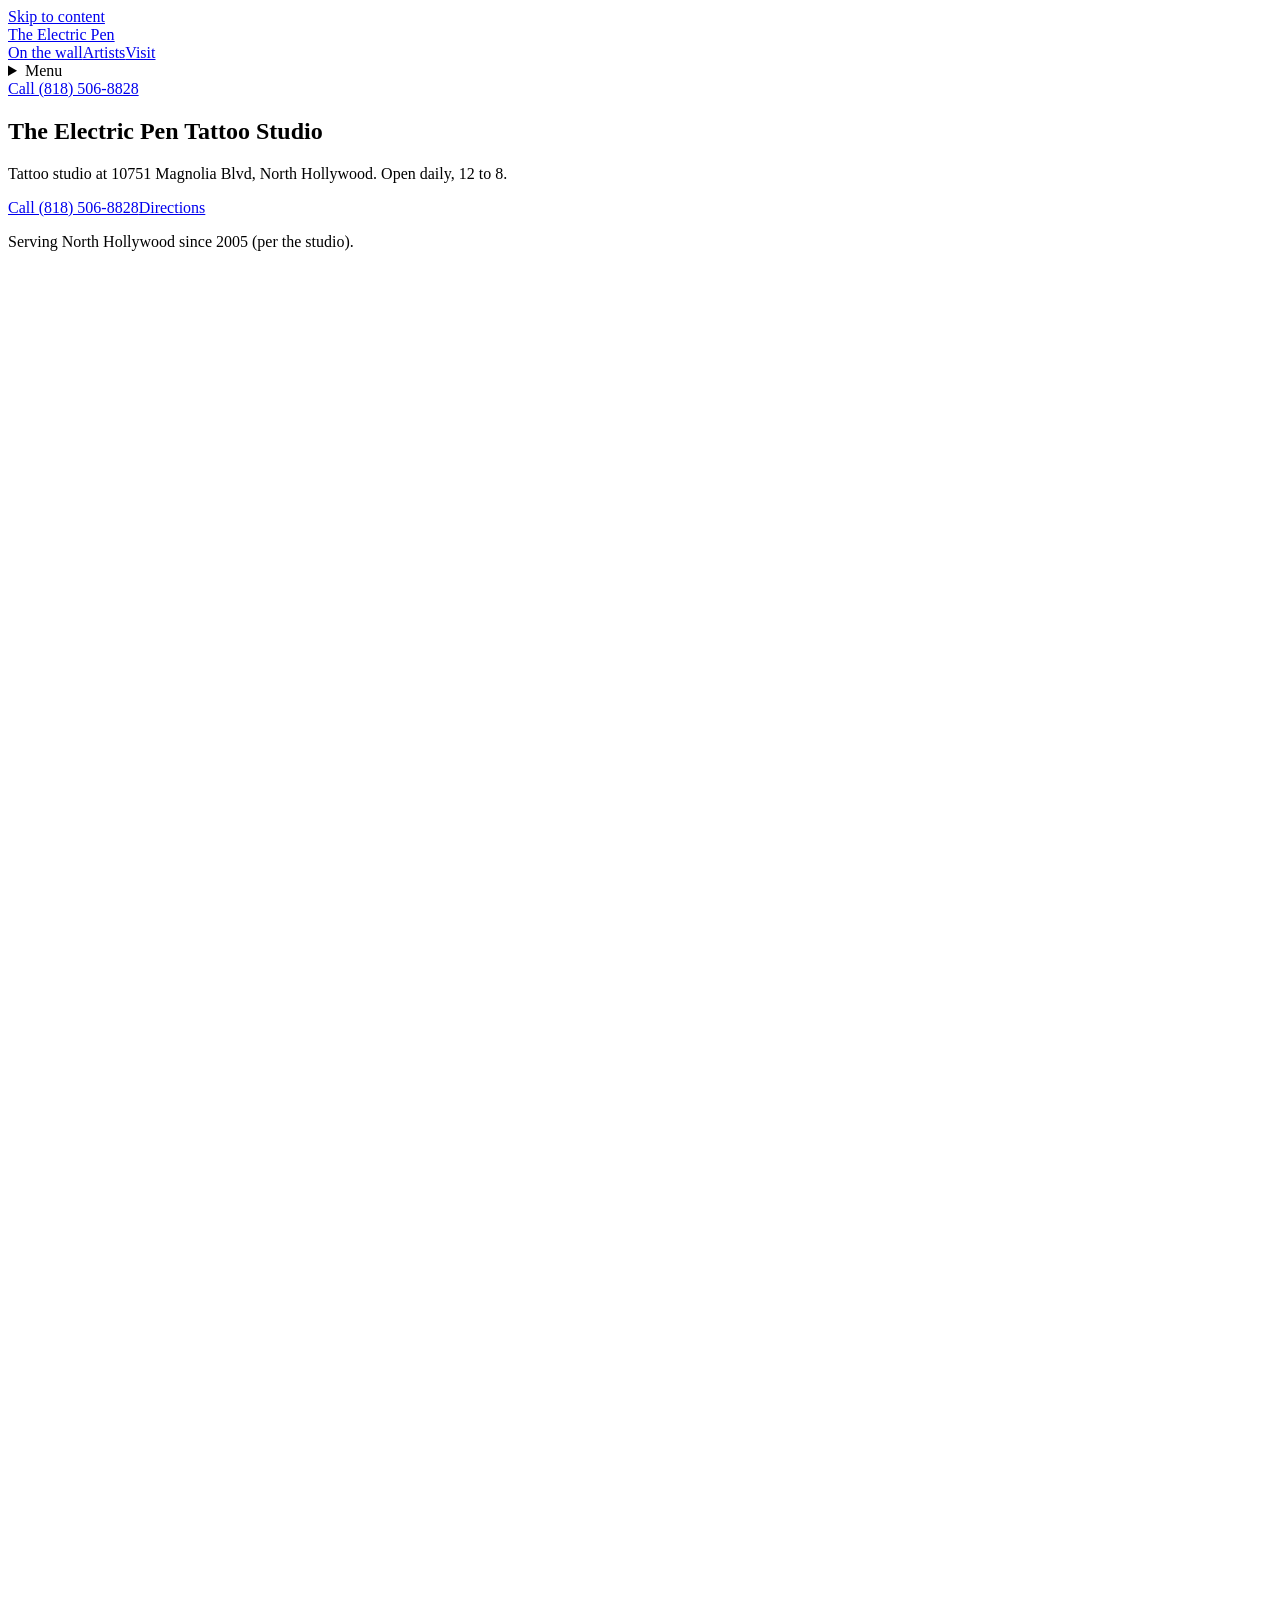
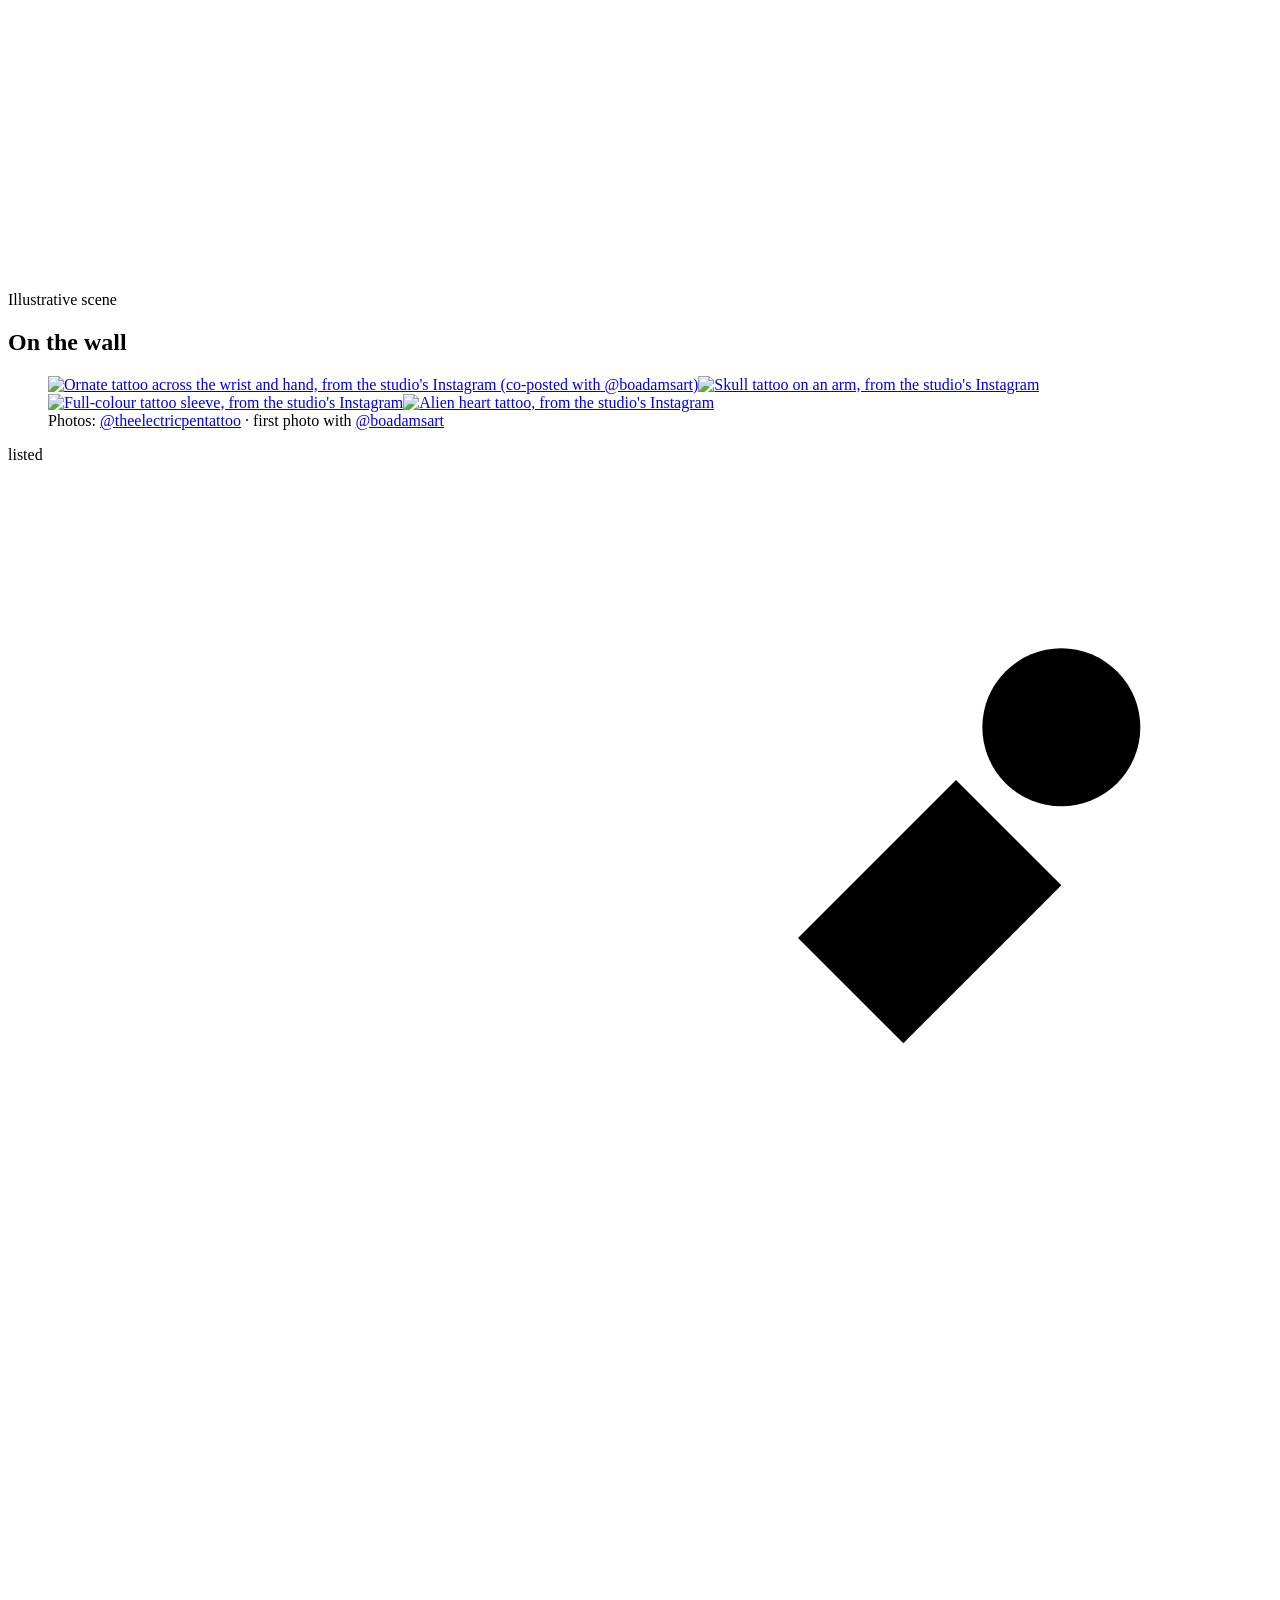
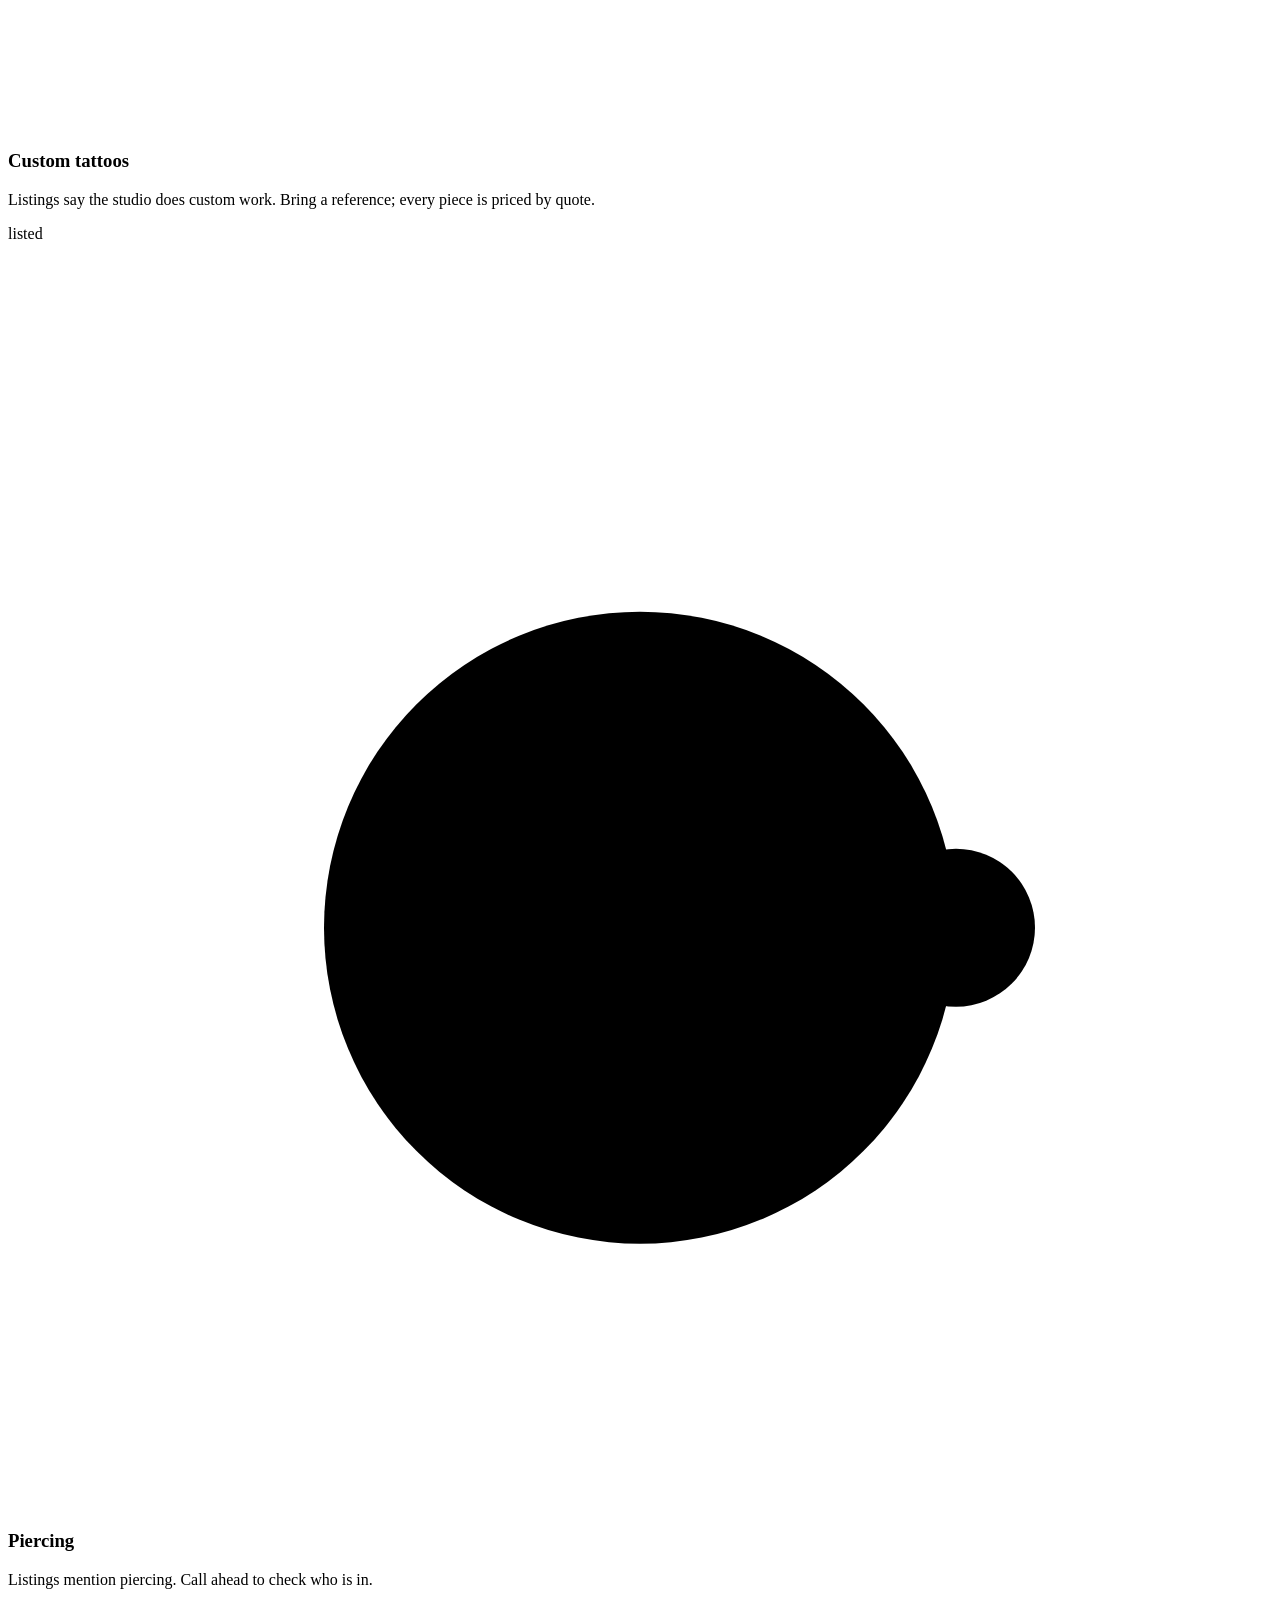
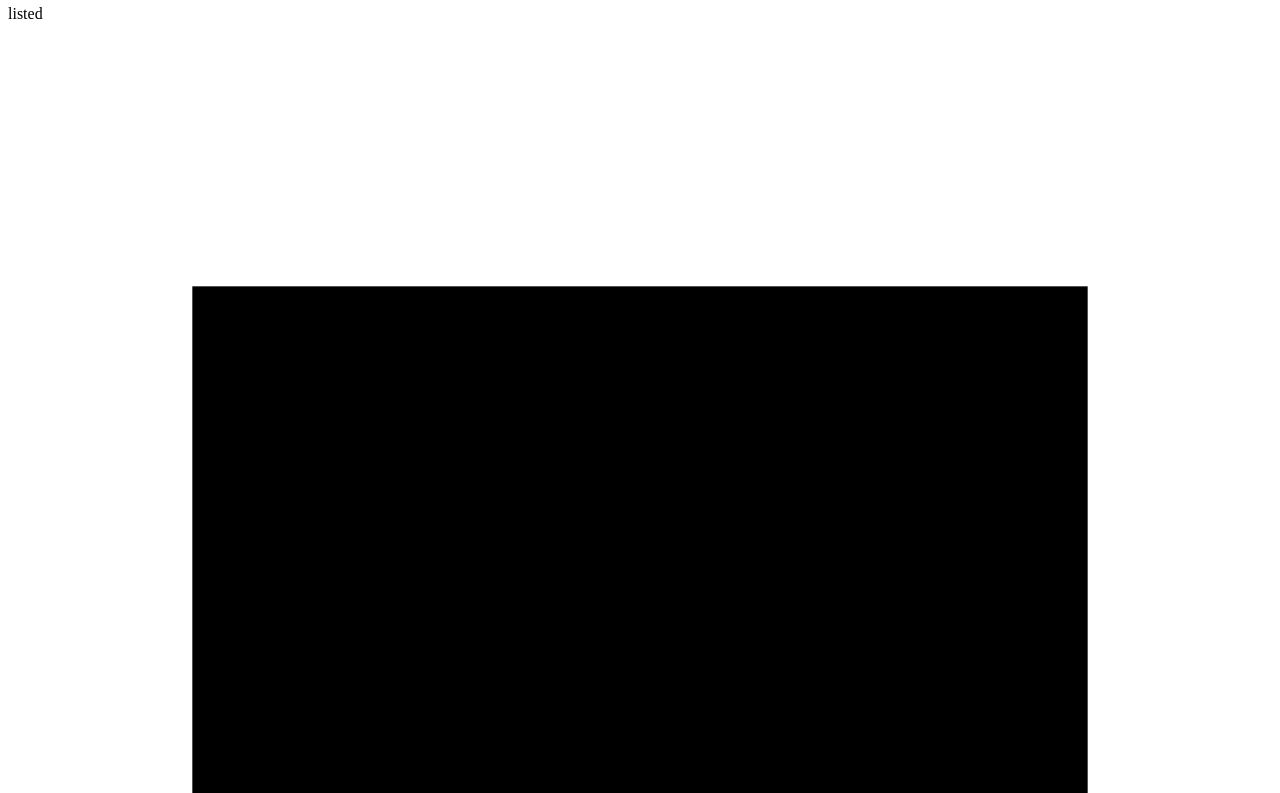
==== commit f8cab313: "Credit @boadamsart on ig_01 (co-post)" ====
--- a/index.html
+++ b/index.html
@@ -9,7 +9,7 @@
 <script>document.documentElement.classList.add('js')</script><script type="application/ld+json">{"@type":["TattooParlor","LocalBusiness"],"@id":"https://answerfirstai-ai.github.io/electric-pen-tattoo/#studio","name":"The Electric Pen Tattoo Studio","url":"https://answerfirstai-ai.github.io/electric-pen-tattoo/","telephone":"+1-818-506-8828","logo":"https://answerfirstai-ai.github.io/electric-pen-tattoo/assets/img/icon-512.png","address":{"@type":"PostalAddress","streetAddress":"10751 Magnolia Blvd","addressLocality":"North Hollywood","addressRegion":"CA","postalCode":"91601","addressCountry":"US"},"areaServed":"North Hollywood, CA","geo":{"@type":"GeoCoordinates","latitude":34.1650733,"longitude":-118.3655833},"openingHoursSpecification":[{"@type":"OpeningHoursSpecification","dayOfWeek":["Monday","Tuesday","Wednesday","Thursday","Friday","Saturday","Sunday"],"opens":"12:00","closes":"20:00"}],"hasMap":"https://www.google.com/maps/search/?api=1&query=The+Electric+Pen+Tattoo+Studio+10751+Magnolia+Blvd+North+Hollywood+CA+91601","sameAs":["https://www.instagram.com/theelectricpentattoo/","https://www.yelp.com/biz/the-electric-pen-tattoo-studio-north-hollywood","https://www.tattoodo.com/studios/ELECTRIC_PEN_TATTOO/"],"knowsAbout":["Tattooing"],"image":{"@type":"ImageObject","url":"https://answerfirstai-ai.github.io/electric-pen-tattoo/assets/img/og.jpg","creditText":"Illustrative (AI-generated)"},"@context":"https://schema.org"}</script></head><body class="p-home"><a class="skip" href="#main">Skip to content</a><header class="nav"><a class="mark" href="/electric-pen-tattoo/" aria-label="The Electric Pen Tattoo Studio, home"><span>The Electric Pen</span></a>
 <nav class="dnav" aria-label="Main"><a class="wl" href="/electric-pen-tattoo/flash/">On the wall</a><a class="wl" href="/electric-pen-tattoo/artists/">Artists</a><a class="wl" href="/electric-pen-tattoo/visit/">Visit</a></nav><details class="mnav"><summary aria-label="Open menu">Menu</summary><nav aria-label="Mobile"><a class="wl" href="/electric-pen-tattoo/flash/">On the wall</a><a class="wl" href="/electric-pen-tattoo/artists/">Artists</a><a class="wl" href="/electric-pen-tattoo/visit/">Visit</a><a class="wl" href="tel:+18185068828">Call (818) 506-8828</a></nav></details><a class="btn btn-y nav-call" href="tel:+18185068828">Call (818) 506-8828</a><i class="buzz" aria-hidden="true"></i></header><main id="main"><section class="hero"><div class="h-copy"><h1>The Electric Pen<span class="vh"> Tattoo Studio</span></h1><p class="lede">Tattoo studio at 10751 Magnolia Blvd, North Hollywood. Open daily, 12 to 8.</p><div class="ctas"><a class="btn btn-y" href="tel:+18185068828">Call (818) 506-8828</a><a class="btn btn-o" href="https://www.google.com/maps/search/?api=1&query=The+Electric+Pen+Tattoo+Studio+10751+Magnolia+Blvd+North+Hollywood+CA+91601" target="_blank" rel="noopener">Directions</a></div><p class="addr-sm">Serving North Hollywood since 2005 (per the studio).</p></div><div class="h-bg"><picture><source media="(max-width:900px)" type="image/avif" srcset="/electric-pen-tattoo/assets/img/hero-m-800.avif 800w, /electric-pen-tattoo/assets/img/hero-m-1200.avif 1200w, /electric-pen-tattoo/assets/img/hero-m-1600.avif 1600w" sizes="100vw"><source media="(max-width:900px)" type="image/webp" srcset="/electric-pen-tattoo/assets/img/hero-m-800.webp 800w, /electric-pen-tattoo/assets/img/hero-m-1200.webp 1200w, /electric-pen-tattoo/assets/img/hero-m-1600.webp 1600w" sizes="100vw"><source type="image/avif" srcset="/electric-pen-tattoo/assets/img/hero-d-1280.avif 1280w, /electric-pen-tattoo/assets/img/hero-d-1920.avif 1920w, /electric-pen-tattoo/assets/img/hero-d-2560.avif 2560w, /electric-pen-tattoo/assets/img/hero-d-2880.avif 2880w" sizes="100vw"><source type="image/webp" srcset="/electric-pen-tattoo/assets/img/hero-d-1280.webp 1280w, /electric-pen-tattoo/assets/img/hero-d-1920.webp 1920w, /electric-pen-tattoo/assets/img/hero-d-2560.webp 2560w, /electric-pen-tattoo/assets/img/hero-d-2880.webp 2880w" sizes="100vw"><img src="/electric-pen-tattoo/assets/img/hero-d-1920.webp" width="2880" height="1620" alt="Illustrative: a single sheet of tracing paper pinned to a dark plaster wall, with an original pencil stencil outline of a moth and crescent moon in raking light" fetchpriority="high"></picture><span class="h-sweep" aria-hidden="true"></span><span class="h-label">Illustrative scene</span></div></section>
 <section class="sec wallsec" id="work"><h2 class="sec-t">On the wall</h2><div class="wall">
-<figure class="sheet s-big s-port" style="--r:-.6deg"><span class="pin" aria-hidden="true"></span><div class="ig-grid"><a class="ig-c" href="https://www.instagram.com/theelectricpentattoo/p/DHxy7cFRXS4/" target="_blank" rel="noopener"><picture><source type="image/avif" srcset="/electric-pen-tattoo/assets/img/ig/ig01-540.avif 540w, /electric-pen-tattoo/assets/img/ig/ig01-1080.avif 1080w" sizes="(min-width:901px) 240px, 45vw"><img src="/electric-pen-tattoo/assets/img/ig/ig01-540.webp" srcset="/electric-pen-tattoo/assets/img/ig/ig01-540.webp 540w, /electric-pen-tattoo/assets/img/ig/ig01-1080.webp 1080w" sizes="(min-width:901px) 240px, 45vw" width="540" height="540" alt="Ornate tattoo across the wrist and hand, from the studio's Instagram" loading="lazy" decoding="async"></picture></a><a class="ig-c" href="https://www.instagram.com/theelectricpentattoo/p/DIB3NtwJDKf/" target="_blank" rel="noopener"><picture><source type="image/avif" srcset="/electric-pen-tattoo/assets/img/ig/ig02-540.avif 540w, /electric-pen-tattoo/assets/img/ig/ig02-1080.avif 1080w" sizes="(min-width:901px) 240px, 45vw"><img src="/electric-pen-tattoo/assets/img/ig/ig02-540.webp" srcset="/electric-pen-tattoo/assets/img/ig/ig02-540.webp 540w, /electric-pen-tattoo/assets/img/ig/ig02-1080.webp 1080w" sizes="(min-width:901px) 240px, 45vw" width="540" height="540" alt="Skull tattoo on an arm, from the studio's Instagram" loading="lazy" decoding="async"></picture></a><a class="ig-c" href="https://www.instagram.com/theelectricpentattoo/p/DHHrJPfyoDg/" target="_blank" rel="noopener"><picture><source type="image/avif" srcset="/electric-pen-tattoo/assets/img/ig/ig03-540.avif 540w, /electric-pen-tattoo/assets/img/ig/ig03-1080.avif 1080w" sizes="(min-width:901px) 240px, 45vw"><img src="/electric-pen-tattoo/assets/img/ig/ig03-540.webp" srcset="/electric-pen-tattoo/assets/img/ig/ig03-540.webp 540w, /electric-pen-tattoo/assets/img/ig/ig03-1080.webp 1080w" sizes="(min-width:901px) 240px, 45vw" width="540" height="540" alt="Full-colour tattoo sleeve, from the studio's Instagram" loading="lazy" decoding="async"></picture></a><a class="ig-c" href="https://www.instagram.com/theelectricpentattoo/p/DGrmx2ppJIu/" target="_blank" rel="noopener"><picture><source type="image/avif" srcset="/electric-pen-tattoo/assets/img/ig/ig04-540.avif 540w, /electric-pen-tattoo/assets/img/ig/ig04-1080.avif 1080w" sizes="(min-width:901px) 240px, 45vw"><img src="/electric-pen-tattoo/assets/img/ig/ig04-540.webp" srcset="/electric-pen-tattoo/assets/img/ig/ig04-540.webp 540w, /electric-pen-tattoo/assets/img/ig/ig04-1080.webp 1080w" sizes="(min-width:901px) 240px, 45vw" width="540" height="540" alt="Alien heart tattoo, from the studio's Instagram" loading="lazy" decoding="async"></picture></a></div><figcaption class="cap ig-cred">Photos: <a href="https://www.instagram.com/theelectricpentattoo/" target="_blank" rel="noopener">@theelectricpentattoo</a></figcaption></figure>
+<figure class="sheet s-big s-port" style="--r:-.6deg"><span class="pin" aria-hidden="true"></span><div class="ig-grid"><a class="ig-c" href="https://www.instagram.com/theelectricpentattoo/p/DHxy7cFRXS4/" target="_blank" rel="noopener"><picture><source type="image/avif" srcset="/electric-pen-tattoo/assets/img/ig/ig01-540.avif 540w, /electric-pen-tattoo/assets/img/ig/ig01-1080.avif 1080w" sizes="(min-width:901px) 240px, 45vw"><img src="/electric-pen-tattoo/assets/img/ig/ig01-540.webp" srcset="/electric-pen-tattoo/assets/img/ig/ig01-540.webp 540w, /electric-pen-tattoo/assets/img/ig/ig01-1080.webp 1080w" sizes="(min-width:901px) 240px, 45vw" width="540" height="540" alt="Ornate tattoo across the wrist and hand, from the studio's Instagram (co-posted with @boadamsart)" loading="lazy" decoding="async"></picture></a><a class="ig-c" href="https://www.instagram.com/theelectricpentattoo/p/DIB3NtwJDKf/" target="_blank" rel="noopener"><picture><source type="image/avif" srcset="/electric-pen-tattoo/assets/img/ig/ig02-540.avif 540w, /electric-pen-tattoo/assets/img/ig/ig02-1080.avif 1080w" sizes="(min-width:901px) 240px, 45vw"><img src="/electric-pen-tattoo/assets/img/ig/ig02-540.webp" srcset="/electric-pen-tattoo/assets/img/ig/ig02-540.webp 540w, /electric-pen-tattoo/assets/img/ig/ig02-1080.webp 1080w" sizes="(min-width:901px) 240px, 45vw" width="540" height="540" alt="Skull tattoo on an arm, from the studio's Instagram" loading="lazy" decoding="async"></picture></a><a class="ig-c" href="https://www.instagram.com/theelectricpentattoo/p/DHHrJPfyoDg/" target="_blank" rel="noopener"><picture><source type="image/avif" srcset="/electric-pen-tattoo/assets/img/ig/ig03-540.avif 540w, /electric-pen-tattoo/assets/img/ig/ig03-1080.avif 1080w" sizes="(min-width:901px) 240px, 45vw"><img src="/electric-pen-tattoo/assets/img/ig/ig03-540.webp" srcset="/electric-pen-tattoo/assets/img/ig/ig03-540.webp 540w, /electric-pen-tattoo/assets/img/ig/ig03-1080.webp 1080w" sizes="(min-width:901px) 240px, 45vw" width="540" height="540" alt="Full-colour tattoo sleeve, from the studio's Instagram" loading="lazy" decoding="async"></picture></a><a class="ig-c" href="https://www.instagram.com/theelectricpentattoo/p/DGrmx2ppJIu/" target="_blank" rel="noopener"><picture><source type="image/avif" srcset="/electric-pen-tattoo/assets/img/ig/ig04-540.avif 540w, /electric-pen-tattoo/assets/img/ig/ig04-1080.avif 1080w" sizes="(min-width:901px) 240px, 45vw"><img src="/electric-pen-tattoo/assets/img/ig/ig04-540.webp" srcset="/electric-pen-tattoo/assets/img/ig/ig04-540.webp 540w, /electric-pen-tattoo/assets/img/ig/ig04-1080.webp 1080w" sizes="(min-width:901px) 240px, 45vw" width="540" height="540" alt="Alien heart tattoo, from the studio's Instagram" loading="lazy" decoding="async"></picture></a></div><figcaption class="cap ig-cred">Photos: <a href="https://www.instagram.com/theelectricpentattoo/" target="_blank" rel="noopener">@theelectricpentattoo</a> · first photo with <a href="https://www.instagram.com/boadamsart/" target="_blank" rel="noopener">@boadamsart</a></figcaption></figure>
 <div class="sheet s-svc s1" style="--r:.9deg"><span class="pin" aria-hidden="true"></span><span class="tag">listed</span><svg class="sk" viewBox="0 0 48 48" aria-hidden="true"><path d="M8 40 L30 18 M30 18 l6-6 4 4-6 6 M14 34 l-4 4"/><circle cx="40" cy="10" r="3"/></svg><h3>Custom tattoos</h3><p>Listings say the studio does custom work. Bring a reference; every piece is priced by quote.</p></div>
 <div class="sheet s-svc s2" style="--r:-1.1deg"><span class="pin" aria-hidden="true"></span><span class="tag">listed</span><svg class="sk" viewBox="0 0 48 48" aria-hidden="true"><circle cx="24" cy="26" r="12"/><circle cx="36" cy="26" r="3"/></svg><h3>Piercing</h3><p>Listings mention piercing. Call ahead to check who is in.</p></div>
 <div class="sheet s-svc s3" style="--r:.5deg"><span class="pin" aria-hidden="true"></span><span class="tag">listed</span><svg class="sk" viewBox="0 0 48 48" aria-hidden="true"><rect x="7" y="10" width="34" height="28"/><path d="M12 33 l9-10 6 6 5-5 5 9"/></svg><h3>Gallery</h3><p>Listings mention an art gallery. Ask at the counter what is up now.</p></div>
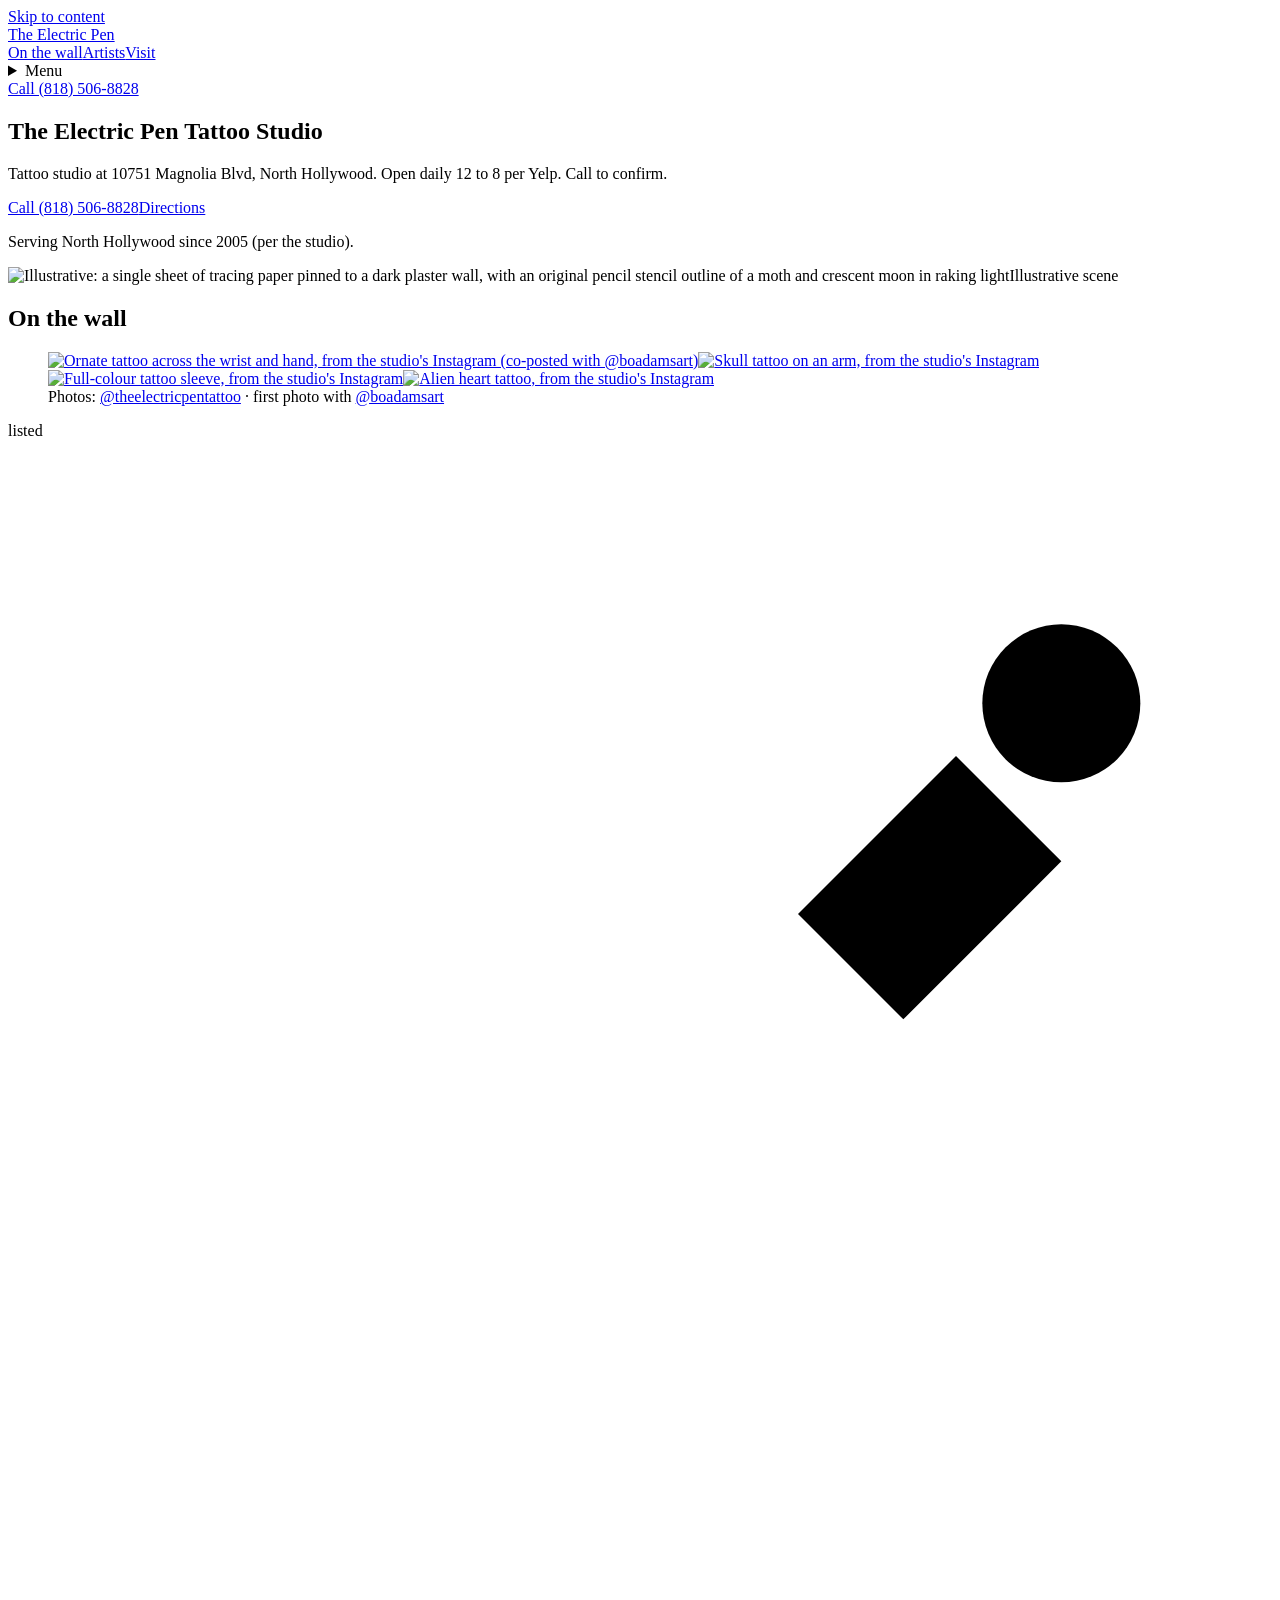
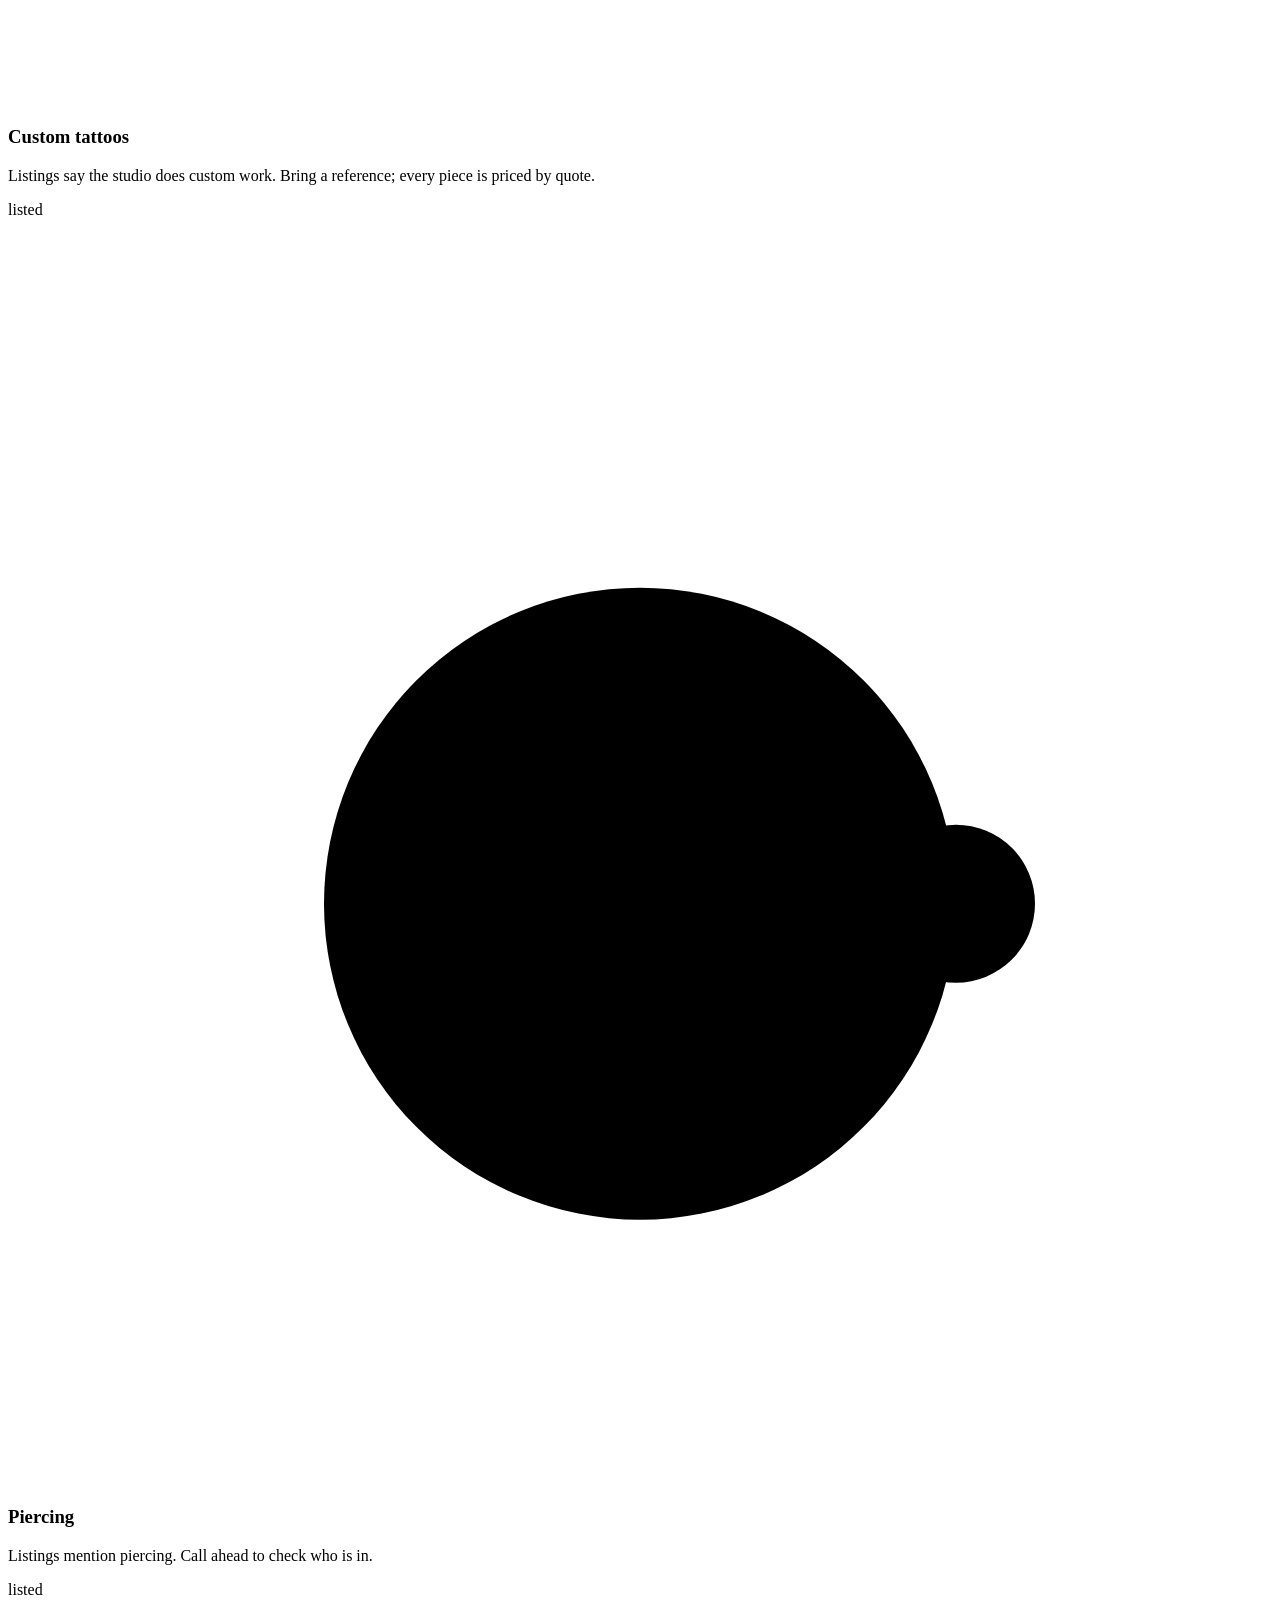
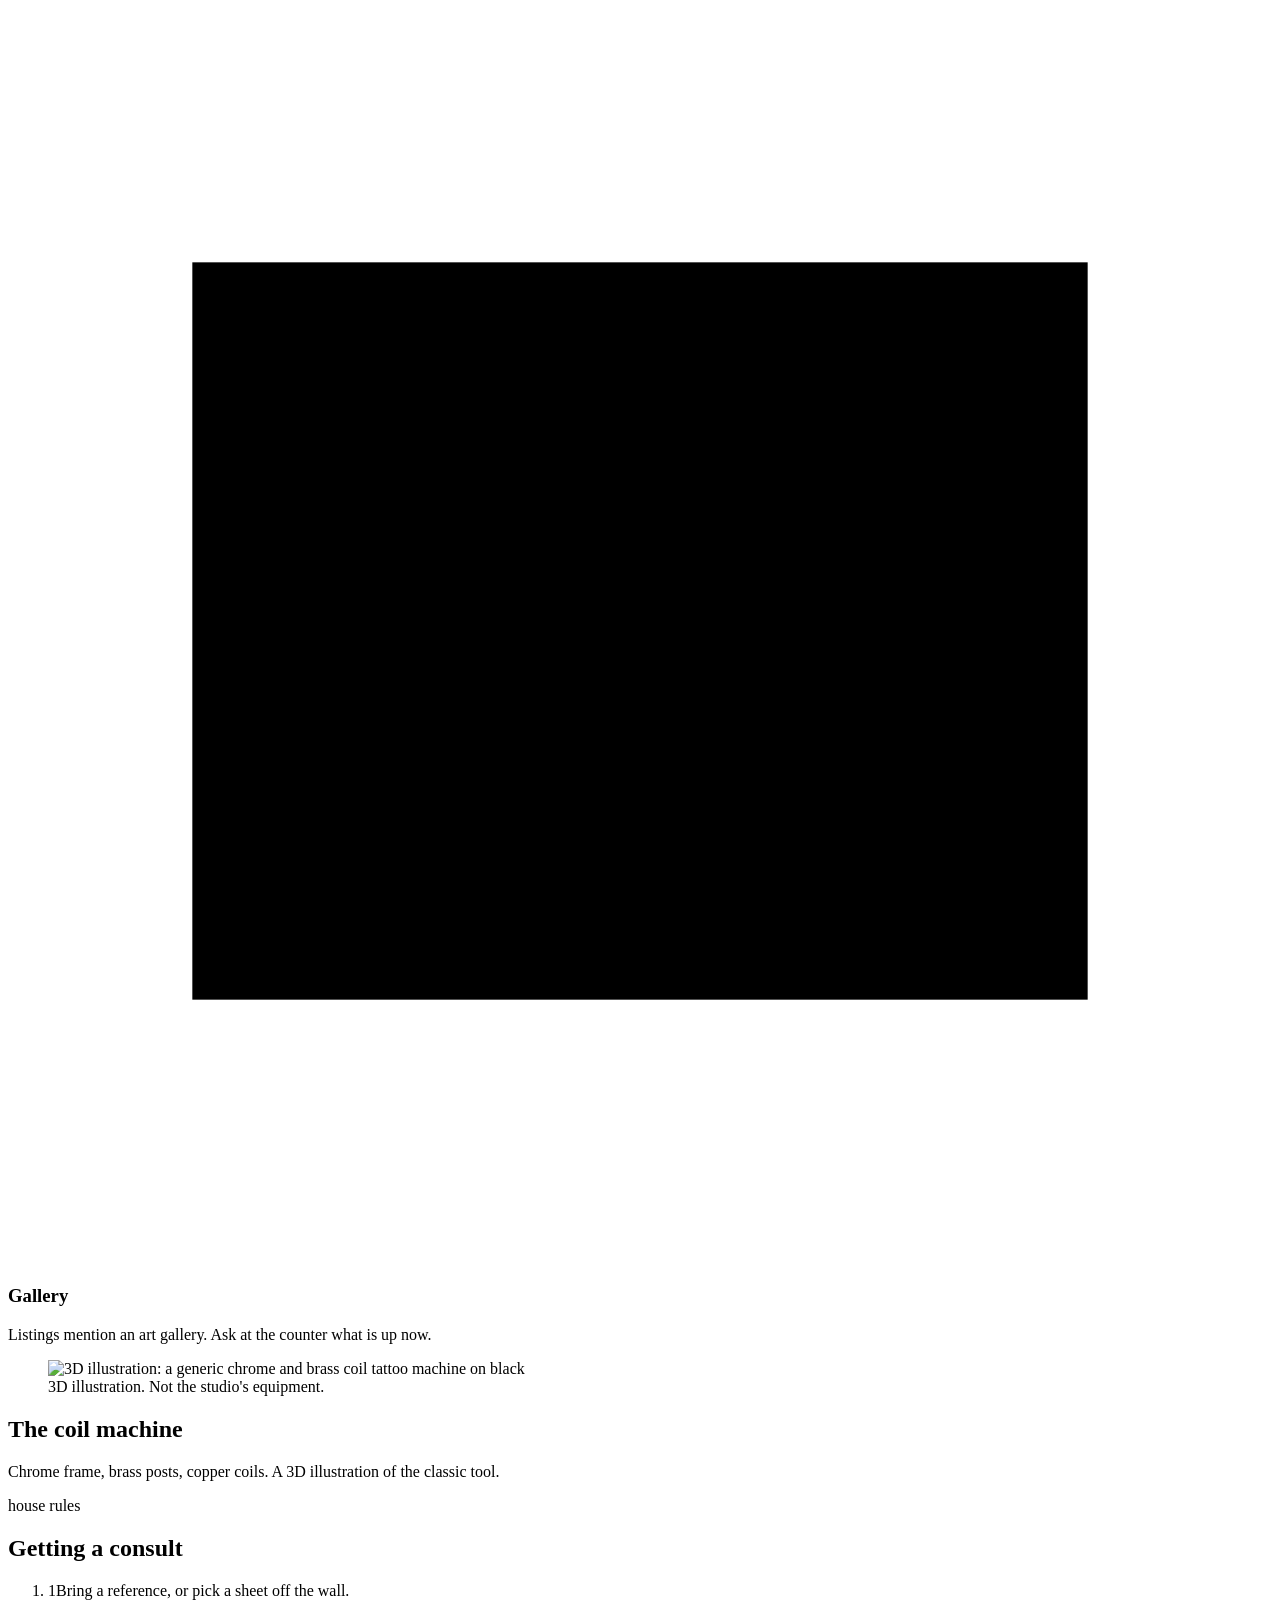
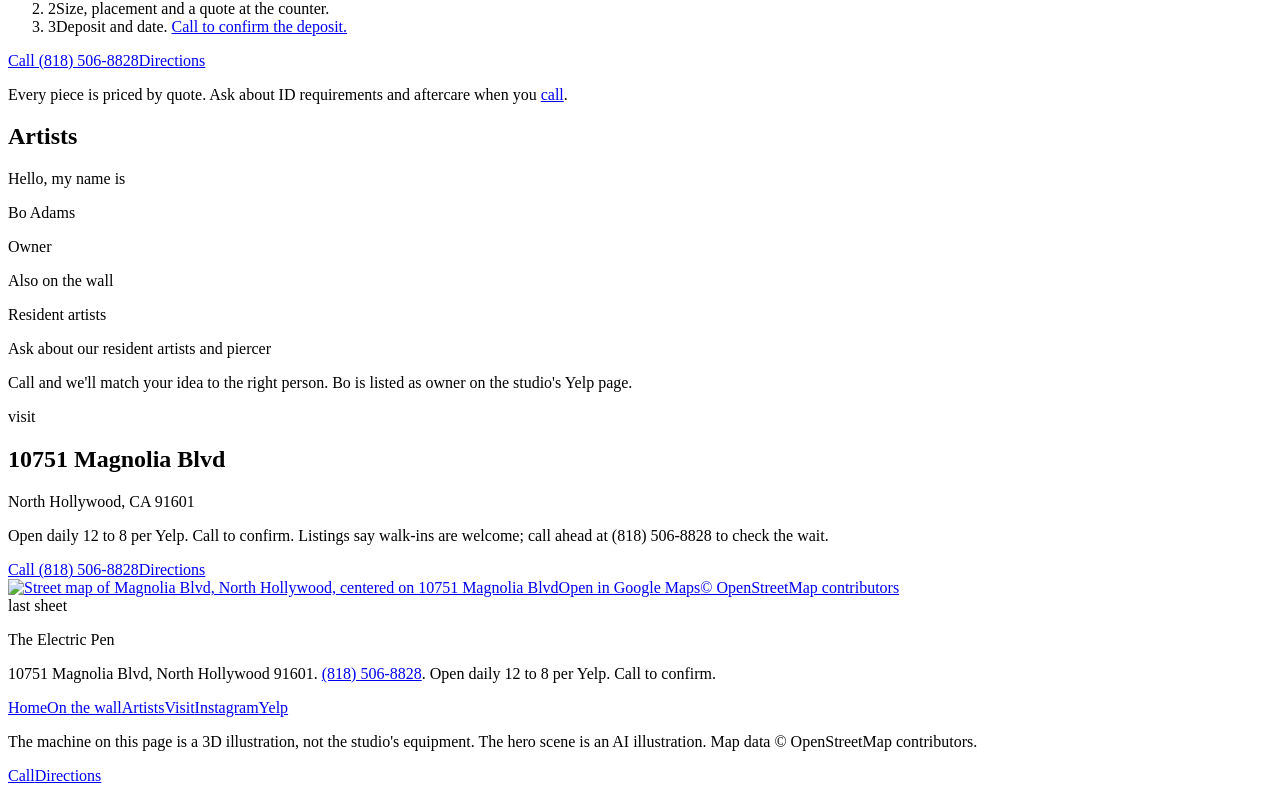
==== commit 007259e7: "Freeze exception r2: drop Tattoodo mention, hedge hours per Yelp, remove JSON-LD hours, builder css " ====
--- a/index.html
+++ b/index.html
@@ -1,26 +1,26 @@
 <!doctype html><html lang="en"><head><meta charset="utf-8"><meta name="viewport" content="width=device-width,initial-scale=1">
-<title>The Electric Pen Tattoo Studio | Tattoo Shop in North Hollywood</title><meta name="description" content="Tattoo studio at 10751 Magnolia Blvd, North Hollywood. Open daily 12-8. Call (818) 506-8828 or get directions."><link rel="canonical" href="https://answerfirstai-ai.github.io/electric-pen-tattoo/">
+<title>The Electric Pen Tattoo Studio | Tattoo Shop in North Hollywood</title><meta name="description" content="Tattoo studio at 10751 Magnolia Blvd, North Hollywood. Listed as open daily 12-8 per Yelp; call to confirm. Call (818) 506-8828 or get directions."><link rel="canonical" href="https://answerfirstai-ai.github.io/electric-pen-tattoo/">
 <meta name="theme-color" content="#1B231F"><meta property="og:type" content="website"><meta property="og:site_name" content="The Electric Pen Tattoo Studio">
-<meta property="og:title" content="The Electric Pen Tattoo Studio | Tattoo Shop in North Hollywood"><meta property="og:description" content="Tattoo studio at 10751 Magnolia Blvd, North Hollywood. Open daily 12-8. Call (818) 506-8828 or get directions."><meta property="og:url" content="https://answerfirstai-ai.github.io/electric-pen-tattoo/">
+<meta property="og:title" content="The Electric Pen Tattoo Studio | Tattoo Shop in North Hollywood"><meta property="og:description" content="Tattoo studio at 10751 Magnolia Blvd, North Hollywood. Listed as open daily 12-8 per Yelp; call to confirm. Call (818) 506-8828 or get directions."><meta property="og:url" content="https://answerfirstai-ai.github.io/electric-pen-tattoo/">
 <meta property="og:image" content="https://answerfirstai-ai.github.io/electric-pen-tattoo/assets/img/og.jpg"><meta property="og:image:width" content="1200"><meta property="og:image:height" content="630"><meta name="twitter:card" content="summary_large_image">
 <link rel="icon" href="/electric-pen-tattoo/favicon.svg" type="image/svg+xml"><link rel="icon" href="/electric-pen-tattoo/favicon.ico" sizes="32x32"><link rel="apple-touch-icon" href="/electric-pen-tattoo/assets/img/icon-180.png"><link rel="manifest" href="/electric-pen-tattoo/site.webmanifest">
 <link rel="preload" href="/electric-pen-tattoo/assets/fonts/archivo-narrow.woff2" as="font" type="font/woff2" crossorigin><link rel="preload" href="/electric-pen-tattoo/assets/fonts/grenze.woff2" as="font" type="font/woff2" crossorigin><link rel="preload" as="image" type="image/avif" media="(min-width:901px)" imagesrcset="/electric-pen-tattoo/assets/img/hero-d-1280.avif 1280w, /electric-pen-tattoo/assets/img/hero-d-1920.avif 1920w, /electric-pen-tattoo/assets/img/hero-d-2560.avif 2560w, /electric-pen-tattoo/assets/img/hero-d-2880.avif 2880w" imagesizes="100vw" fetchpriority="high"><link rel="preload" as="image" type="image/avif" media="(max-width:900px)" imagesrcset="/electric-pen-tattoo/assets/img/hero-m-800.avif 800w, /electric-pen-tattoo/assets/img/hero-m-1200.avif 1200w, /electric-pen-tattoo/assets/img/hero-m-1600.avif 1600w" imagesizes="100vw" fetchpriority="high">
-<link rel="stylesheet" href="/electric-pen-tattoo/assets/css/site.css?v=20">
-<script>document.documentElement.classList.add('js')</script><script type="application/ld+json">{"@type":["TattooParlor","LocalBusiness"],"@id":"https://answerfirstai-ai.github.io/electric-pen-tattoo/#studio","name":"The Electric Pen Tattoo Studio","url":"https://answerfirstai-ai.github.io/electric-pen-tattoo/","telephone":"+1-818-506-8828","logo":"https://answerfirstai-ai.github.io/electric-pen-tattoo/assets/img/icon-512.png","address":{"@type":"PostalAddress","streetAddress":"10751 Magnolia Blvd","addressLocality":"North Hollywood","addressRegion":"CA","postalCode":"91601","addressCountry":"US"},"areaServed":"North Hollywood, CA","geo":{"@type":"GeoCoordinates","latitude":34.1650733,"longitude":-118.3655833},"openingHoursSpecification":[{"@type":"OpeningHoursSpecification","dayOfWeek":["Monday","Tuesday","Wednesday","Thursday","Friday","Saturday","Sunday"],"opens":"12:00","closes":"20:00"}],"hasMap":"https://www.google.com/maps/search/?api=1&query=The+Electric+Pen+Tattoo+Studio+10751+Magnolia+Blvd+North+Hollywood+CA+91601","sameAs":["https://www.instagram.com/theelectricpentattoo/","https://www.yelp.com/biz/the-electric-pen-tattoo-studio-north-hollywood","https://www.tattoodo.com/studios/ELECTRIC_PEN_TATTOO/"],"knowsAbout":["Tattooing"],"image":{"@type":"ImageObject","url":"https://answerfirstai-ai.github.io/electric-pen-tattoo/assets/img/og.jpg","creditText":"Illustrative (AI-generated)"},"@context":"https://schema.org"}</script></head><body class="p-home"><a class="skip" href="#main">Skip to content</a><header class="nav"><a class="mark" href="/electric-pen-tattoo/" aria-label="The Electric Pen Tattoo Studio, home"><span>The Electric Pen</span></a>
-<nav class="dnav" aria-label="Main"><a class="wl" href="/electric-pen-tattoo/flash/">On the wall</a><a class="wl" href="/electric-pen-tattoo/artists/">Artists</a><a class="wl" href="/electric-pen-tattoo/visit/">Visit</a></nav><details class="mnav"><summary aria-label="Open menu">Menu</summary><nav aria-label="Mobile"><a class="wl" href="/electric-pen-tattoo/flash/">On the wall</a><a class="wl" href="/electric-pen-tattoo/artists/">Artists</a><a class="wl" href="/electric-pen-tattoo/visit/">Visit</a><a class="wl" href="tel:+18185068828">Call (818) 506-8828</a></nav></details><a class="btn btn-y nav-call" href="tel:+18185068828">Call (818) 506-8828</a><i class="buzz" aria-hidden="true"></i></header><main id="main"><section class="hero"><div class="h-copy"><h1>The Electric Pen<span class="vh"> Tattoo Studio</span></h1><p class="lede">Tattoo studio at 10751 Magnolia Blvd, North Hollywood. Open daily, 12 to 8.</p><div class="ctas"><a class="btn btn-y" href="tel:+18185068828">Call (818) 506-8828</a><a class="btn btn-o" href="https://www.google.com/maps/search/?api=1&query=The+Electric+Pen+Tattoo+Studio+10751+Magnolia+Blvd+North+Hollywood+CA+91601" target="_blank" rel="noopener">Directions</a></div><p class="addr-sm">Serving North Hollywood since 2005 (per the studio).</p></div><div class="h-bg"><picture><source media="(max-width:900px)" type="image/avif" srcset="/electric-pen-tattoo/assets/img/hero-m-800.avif 800w, /electric-pen-tattoo/assets/img/hero-m-1200.avif 1200w, /electric-pen-tattoo/assets/img/hero-m-1600.avif 1600w" sizes="100vw"><source media="(max-width:900px)" type="image/webp" srcset="/electric-pen-tattoo/assets/img/hero-m-800.webp 800w, /electric-pen-tattoo/assets/img/hero-m-1200.webp 1200w, /electric-pen-tattoo/assets/img/hero-m-1600.webp 1600w" sizes="100vw"><source type="image/avif" srcset="/electric-pen-tattoo/assets/img/hero-d-1280.avif 1280w, /electric-pen-tattoo/assets/img/hero-d-1920.avif 1920w, /electric-pen-tattoo/assets/img/hero-d-2560.avif 2560w, /electric-pen-tattoo/assets/img/hero-d-2880.avif 2880w" sizes="100vw"><source type="image/webp" srcset="/electric-pen-tattoo/assets/img/hero-d-1280.webp 1280w, /electric-pen-tattoo/assets/img/hero-d-1920.webp 1920w, /electric-pen-tattoo/assets/img/hero-d-2560.webp 2560w, /electric-pen-tattoo/assets/img/hero-d-2880.webp 2880w" sizes="100vw"><img src="/electric-pen-tattoo/assets/img/hero-d-1920.webp" width="2880" height="1620" alt="Illustrative: a single sheet of tracing paper pinned to a dark plaster wall, with an original pencil stencil outline of a moth and crescent moon in raking light" fetchpriority="high"></picture><span class="h-sweep" aria-hidden="true"></span><span class="h-label">Illustrative scene</span></div></section>
+<link rel="stylesheet" href="/electric-pen-tattoo/assets/css/site.css?v=21">
+<script>document.documentElement.classList.add('js')</script><script type="application/ld+json">{"@type":["TattooParlor","LocalBusiness"],"@id":"https://answerfirstai-ai.github.io/electric-pen-tattoo/#studio","name":"The Electric Pen Tattoo Studio","url":"https://answerfirstai-ai.github.io/electric-pen-tattoo/","telephone":"+1-818-506-8828","logo":"https://answerfirstai-ai.github.io/electric-pen-tattoo/assets/img/icon-512.png","address":{"@type":"PostalAddress","streetAddress":"10751 Magnolia Blvd","addressLocality":"North Hollywood","addressRegion":"CA","postalCode":"91601","addressCountry":"US"},"areaServed":"North Hollywood, CA","geo":{"@type":"GeoCoordinates","latitude":34.1650733,"longitude":-118.3655833},"hasMap":"https://www.google.com/maps/search/?api=1&query=The+Electric+Pen+Tattoo+Studio+10751+Magnolia+Blvd+North+Hollywood+CA+91601","sameAs":["https://www.instagram.com/theelectricpentattoo/","https://www.yelp.com/biz/the-electric-pen-tattoo-studio-north-hollywood"],"knowsAbout":["Tattooing"],"image":{"@type":"ImageObject","url":"https://answerfirstai-ai.github.io/electric-pen-tattoo/assets/img/og.jpg","creditText":"Illustrative (AI-generated)"},"@context":"https://schema.org"}</script></head><body class="p-home"><a class="skip" href="#main">Skip to content</a><header class="nav"><a class="mark" href="/electric-pen-tattoo/" aria-label="The Electric Pen Tattoo Studio, home"><span>The Electric Pen</span></a>
+<nav class="dnav" aria-label="Main"><a class="wl" href="/electric-pen-tattoo/flash/">On the wall</a><a class="wl" href="/electric-pen-tattoo/artists/">Artists</a><a class="wl" href="/electric-pen-tattoo/visit/">Visit</a></nav><details class="mnav"><summary aria-label="Open menu">Menu</summary><nav aria-label="Mobile"><a class="wl" href="/electric-pen-tattoo/flash/">On the wall</a><a class="wl" href="/electric-pen-tattoo/artists/">Artists</a><a class="wl" href="/electric-pen-tattoo/visit/">Visit</a><a class="wl" href="tel:+18185068828">Call (818) 506-8828</a></nav></details><a class="btn btn-y nav-call" href="tel:+18185068828">Call (818) 506-8828</a><i class="buzz" aria-hidden="true"></i></header><main id="main"><section class="hero"><div class="h-copy"><h1>The Electric Pen<span class="vh"> Tattoo Studio</span></h1><p class="lede">Tattoo studio at 10751 Magnolia Blvd, North Hollywood. Open daily 12 to 8 per Yelp. Call to confirm.</p><div class="ctas"><a class="btn btn-y" href="tel:+18185068828">Call (818) 506-8828</a><a class="btn btn-o" href="https://www.google.com/maps/search/?api=1&query=The+Electric+Pen+Tattoo+Studio+10751+Magnolia+Blvd+North+Hollywood+CA+91601" target="_blank" rel="noopener">Directions</a></div><p class="addr-sm">Serving North Hollywood since 2005 (per the studio).</p></div><div class="h-bg"><picture><source media="(max-width:900px)" type="image/avif" srcset="/electric-pen-tattoo/assets/img/hero-m-800.avif 800w, /electric-pen-tattoo/assets/img/hero-m-1200.avif 1200w, /electric-pen-tattoo/assets/img/hero-m-1600.avif 1600w" sizes="100vw"><source media="(max-width:900px)" type="image/webp" srcset="/electric-pen-tattoo/assets/img/hero-m-800.webp 800w, /electric-pen-tattoo/assets/img/hero-m-1200.webp 1200w, /electric-pen-tattoo/assets/img/hero-m-1600.webp 1600w" sizes="100vw"><source type="image/avif" srcset="/electric-pen-tattoo/assets/img/hero-d-1280.avif 1280w, /electric-pen-tattoo/assets/img/hero-d-1920.avif 1920w, /electric-pen-tattoo/assets/img/hero-d-2560.avif 2560w, /electric-pen-tattoo/assets/img/hero-d-2880.avif 2880w" sizes="100vw"><source type="image/webp" srcset="/electric-pen-tattoo/assets/img/hero-d-1280.webp 1280w, /electric-pen-tattoo/assets/img/hero-d-1920.webp 1920w, /electric-pen-tattoo/assets/img/hero-d-2560.webp 2560w, /electric-pen-tattoo/assets/img/hero-d-2880.webp 2880w" sizes="100vw"><img src="/electric-pen-tattoo/assets/img/hero-d-1920.webp" width="2880" height="1620" alt="Illustrative: a single sheet of tracing paper pinned to a dark plaster wall, with an original pencil stencil outline of a moth and crescent moon in raking light" fetchpriority="high"></picture><span class="h-sweep" aria-hidden="true"></span><span class="h-label">Illustrative scene</span></div></section>
 <section class="sec wallsec" id="work"><h2 class="sec-t">On the wall</h2><div class="wall">
-<figure class="sheet s-big s-port" style="--r:-.6deg"><span class="pin" aria-hidden="true"></span><div class="ig-grid"><a class="ig-c" href="https://www.instagram.com/theelectricpentattoo/p/DHxy7cFRXS4/" target="_blank" rel="noopener"><picture><source type="image/avif" srcset="/electric-pen-tattoo/assets/img/ig/ig01-540.avif 540w, /electric-pen-tattoo/assets/img/ig/ig01-1080.avif 1080w" sizes="(min-width:901px) 240px, 45vw"><img src="/electric-pen-tattoo/assets/img/ig/ig01-540.webp" srcset="/electric-pen-tattoo/assets/img/ig/ig01-540.webp 540w, /electric-pen-tattoo/assets/img/ig/ig01-1080.webp 1080w" sizes="(min-width:901px) 240px, 45vw" width="540" height="540" alt="Ornate tattoo across the wrist and hand, from the studio's Instagram (co-posted with @boadamsart)" loading="lazy" decoding="async"></picture></a><a class="ig-c" href="https://www.instagram.com/theelectricpentattoo/p/DIB3NtwJDKf/" target="_blank" rel="noopener"><picture><source type="image/avif" srcset="/electric-pen-tattoo/assets/img/ig/ig02-540.avif 540w, /electric-pen-tattoo/assets/img/ig/ig02-1080.avif 1080w" sizes="(min-width:901px) 240px, 45vw"><img src="/electric-pen-tattoo/assets/img/ig/ig02-540.webp" srcset="/electric-pen-tattoo/assets/img/ig/ig02-540.webp 540w, /electric-pen-tattoo/assets/img/ig/ig02-1080.webp 1080w" sizes="(min-width:901px) 240px, 45vw" width="540" height="540" alt="Skull tattoo on an arm, from the studio's Instagram" loading="lazy" decoding="async"></picture></a><a class="ig-c" href="https://www.instagram.com/theelectricpentattoo/p/DHHrJPfyoDg/" target="_blank" rel="noopener"><picture><source type="image/avif" srcset="/electric-pen-tattoo/assets/img/ig/ig03-540.avif 540w, /electric-pen-tattoo/assets/img/ig/ig03-1080.avif 1080w" sizes="(min-width:901px) 240px, 45vw"><img src="/electric-pen-tattoo/assets/img/ig/ig03-540.webp" srcset="/electric-pen-tattoo/assets/img/ig/ig03-540.webp 540w, /electric-pen-tattoo/assets/img/ig/ig03-1080.webp 1080w" sizes="(min-width:901px) 240px, 45vw" width="540" height="540" alt="Full-colour tattoo sleeve, from the studio's Instagram" loading="lazy" decoding="async"></picture></a><a class="ig-c" href="https://www.instagram.com/theelectricpentattoo/p/DGrmx2ppJIu/" target="_blank" rel="noopener"><picture><source type="image/avif" srcset="/electric-pen-tattoo/assets/img/ig/ig04-540.avif 540w, /electric-pen-tattoo/assets/img/ig/ig04-1080.avif 1080w" sizes="(min-width:901px) 240px, 45vw"><img src="/electric-pen-tattoo/assets/img/ig/ig04-540.webp" srcset="/electric-pen-tattoo/assets/img/ig/ig04-540.webp 540w, /electric-pen-tattoo/assets/img/ig/ig04-1080.webp 1080w" sizes="(min-width:901px) 240px, 45vw" width="540" height="540" alt="Alien heart tattoo, from the studio's Instagram" loading="lazy" decoding="async"></picture></a></div><figcaption class="cap ig-cred">Photos: <a href="https://www.instagram.com/theelectricpentattoo/" target="_blank" rel="noopener">@theelectricpentattoo</a> · first photo with <a href="https://www.instagram.com/boadamsart/" target="_blank" rel="noopener">@boadamsart</a></figcaption></figure>
+<figure class="sheet s-big s-port" style="--r:-.6deg"><span class="pin" aria-hidden="true"></span><div class="ig-grid"><a class="ig-c" href="https://www.instagram.com/theelectricpentattoo/p/DHxy7cFRXS4/" target="_blank" rel="noopener"><picture><source type="image/avif" srcset="/electric-pen-tattoo/assets/img/ig/ig01-540.avif 540w, /electric-pen-tattoo/assets/img/ig/ig01-1080.avif 1080w" sizes="(min-width:901px) 248px, 45vw"><img src="/electric-pen-tattoo/assets/img/ig/ig01-540.webp" srcset="/electric-pen-tattoo/assets/img/ig/ig01-540.webp 540w, /electric-pen-tattoo/assets/img/ig/ig01-1080.webp 1080w" sizes="(min-width:901px) 248px, 45vw" width="540" height="540" alt="Ornate tattoo across the wrist and hand, from the studio's Instagram (co-posted with @boadamsart)" loading="lazy" decoding="async"></picture></a><a class="ig-c" href="https://www.instagram.com/theelectricpentattoo/p/DIB3NtwJDKf/" target="_blank" rel="noopener"><picture><source type="image/avif" srcset="/electric-pen-tattoo/assets/img/ig/ig02-540.avif 540w, /electric-pen-tattoo/assets/img/ig/ig02-1080.avif 1080w" sizes="(min-width:901px) 248px, 45vw"><img src="/electric-pen-tattoo/assets/img/ig/ig02-540.webp" srcset="/electric-pen-tattoo/assets/img/ig/ig02-540.webp 540w, /electric-pen-tattoo/assets/img/ig/ig02-1080.webp 1080w" sizes="(min-width:901px) 248px, 45vw" width="540" height="540" alt="Skull tattoo on an arm, from the studio's Instagram" loading="lazy" decoding="async"></picture></a><a class="ig-c" href="https://www.instagram.com/theelectricpentattoo/p/DHHrJPfyoDg/" target="_blank" rel="noopener"><picture><source type="image/avif" srcset="/electric-pen-tattoo/assets/img/ig/ig03-540.avif 540w, /electric-pen-tattoo/assets/img/ig/ig03-1080.avif 1080w" sizes="(min-width:901px) 248px, 45vw"><img src="/electric-pen-tattoo/assets/img/ig/ig03-540.webp" srcset="/electric-pen-tattoo/assets/img/ig/ig03-540.webp 540w, /electric-pen-tattoo/assets/img/ig/ig03-1080.webp 1080w" sizes="(min-width:901px) 248px, 45vw" width="540" height="540" alt="Full-colour tattoo sleeve, from the studio's Instagram" loading="lazy" decoding="async"></picture></a><a class="ig-c" href="https://www.instagram.com/theelectricpentattoo/p/DGrmx2ppJIu/" target="_blank" rel="noopener"><picture><source type="image/avif" srcset="/electric-pen-tattoo/assets/img/ig/ig04-540.avif 540w, /electric-pen-tattoo/assets/img/ig/ig04-1080.avif 1080w" sizes="(min-width:901px) 248px, 45vw"><img src="/electric-pen-tattoo/assets/img/ig/ig04-540.webp" srcset="/electric-pen-tattoo/assets/img/ig/ig04-540.webp 540w, /electric-pen-tattoo/assets/img/ig/ig04-1080.webp 1080w" sizes="(min-width:901px) 248px, 45vw" width="540" height="540" alt="Alien heart tattoo, from the studio's Instagram" loading="lazy" decoding="async"></picture></a></div><figcaption class="cap ig-cred">Photos: <a href="https://www.instagram.com/theelectricpentattoo/" target="_blank" rel="noopener">@theelectricpentattoo</a> · first photo with <a href="https://www.instagram.com/boadamsart/" target="_blank" rel="noopener">@boadamsart</a></figcaption></figure>
 <div class="sheet s-svc s1" style="--r:.9deg"><span class="pin" aria-hidden="true"></span><span class="tag">listed</span><svg class="sk" viewBox="0 0 48 48" aria-hidden="true"><path d="M8 40 L30 18 M30 18 l6-6 4 4-6 6 M14 34 l-4 4"/><circle cx="40" cy="10" r="3"/></svg><h3>Custom tattoos</h3><p>Listings say the studio does custom work. Bring a reference; every piece is priced by quote.</p></div>
 <div class="sheet s-svc s2" style="--r:-1.1deg"><span class="pin" aria-hidden="true"></span><span class="tag">listed</span><svg class="sk" viewBox="0 0 48 48" aria-hidden="true"><circle cx="24" cy="26" r="12"/><circle cx="36" cy="26" r="3"/></svg><h3>Piercing</h3><p>Listings mention piercing. Call ahead to check who is in.</p></div>
 <div class="sheet s-svc s3" style="--r:.5deg"><span class="pin" aria-hidden="true"></span><span class="tag">listed</span><svg class="sk" viewBox="0 0 48 48" aria-hidden="true"><rect x="7" y="10" width="34" height="28"/><path d="M12 33 l9-10 6 6 5-5 5 9"/></svg><h3>Gallery</h3><p>Listings mention an art gallery. Ask at the counter what is up now.</p></div>
-</div></section><section class="sec machine" id="machine"><div class="m-stage"><div class="m-canvas" aria-hidden="true"></div><figure class="ph m-fallback"><picture><source type="image/avif" srcset="/electric-pen-tattoo/assets/img/machine-480.avif 480w, /electric-pen-tattoo/assets/img/machine-800.avif 800w, /electric-pen-tattoo/assets/img/machine-1024.avif 1024w" sizes="(min-width:901px) 480px, 92vw"><source type="image/webp" srcset="/electric-pen-tattoo/assets/img/machine-480.webp 480w, /electric-pen-tattoo/assets/img/machine-800.webp 800w, /electric-pen-tattoo/assets/img/machine-1024.webp 1024w" sizes="(min-width:901px) 480px, 92vw"><img src="/electric-pen-tattoo/assets/img/machine-800.webp" width="1024" height="1024" alt="3D illustration: a generic chrome and brass coil tattoo machine on black" loading="lazy" decoding="async"></picture><figcaption class="illus">3D illustration. Not the studio's equipment.</figcaption></figure></div><div class="m-copy"><h2>The coil machine</h2><p>Chrome frame, brass posts, copper coils. A 3D illustration of the classic tool.</p></div></section><section class="sec consult" id="booking"><div class="sheet rules" style="--r:.5deg"><span class="pin" aria-hidden="true"></span><span class="tag">house rules</span><h2>Getting a consult</h2><ol><li><span class="nc">1</span>Bring a reference, or pick a sheet off the wall.</li><li><span class="nc">2</span>Size, placement and a quote at the counter.</li><li><span class="nc">3</span>Deposit and date. <span class="need">[NEED: deposit policy]</span></li></ol><div class="ctas"><a class="btn btn-y" href="tel:+18185068828">Call (818) 506-8828</a><a class="btn btn-o" href="https://www.google.com/maps/search/?api=1&query=The+Electric+Pen+Tattoo+Studio+10751+Magnolia+Blvd+North+Hollywood+CA+91601" target="_blank" rel="noopener">Directions</a></div></div>
-<p class="side-note">Every piece is priced by quote. <span class="need">[NEED: ID/age policy]</span> <span class="need">[NEED: aftercare instructions]</span></p></section><section class="sec artists" id="artists"><h2 class="sec-t">Artists</h2><div class="tags-row">
+</div></section><section class="sec machine" id="machine"><div class="m-stage"><div class="m-canvas" aria-hidden="true"></div><figure class="ph m-fallback"><picture><source type="image/avif" srcset="/electric-pen-tattoo/assets/img/machine-480.avif 480w, /electric-pen-tattoo/assets/img/machine-800.avif 800w, /electric-pen-tattoo/assets/img/machine-1024.avif 1024w" sizes="(min-width:901px) 480px, 92vw"><source type="image/webp" srcset="/electric-pen-tattoo/assets/img/machine-480.webp 480w, /electric-pen-tattoo/assets/img/machine-800.webp 800w, /electric-pen-tattoo/assets/img/machine-1024.webp 1024w" sizes="(min-width:901px) 480px, 92vw"><img src="/electric-pen-tattoo/assets/img/machine-800.webp" width="1024" height="1024" alt="3D illustration: a generic chrome and brass coil tattoo machine on black" loading="lazy" decoding="async"></picture><figcaption class="illus">3D illustration. Not the studio's equipment.</figcaption></figure></div><div class="m-copy"><h2>The coil machine</h2><p>Chrome frame, brass posts, copper coils. A 3D illustration of the classic tool.</p></div></section><section class="sec consult" id="booking"><div class="sheet rules" style="--r:.5deg"><span class="pin" aria-hidden="true"></span><span class="tag">house rules</span><h2>Getting a consult</h2><ol><li><span class="nc">1</span>Bring a reference, or pick a sheet off the wall.</li><li><span class="nc">2</span>Size, placement and a quote at the counter.</li><li><span class="nc">3</span>Deposit and date. <a href="tel:+18185068828">Call to confirm the deposit.</a></li></ol><div class="ctas"><a class="btn btn-y" href="tel:+18185068828">Call (818) 506-8828</a><a class="btn btn-o" href="https://www.google.com/maps/search/?api=1&query=The+Electric+Pen+Tattoo+Studio+10751+Magnolia+Blvd+North+Hollywood+CA+91601" target="_blank" rel="noopener">Directions</a></div></div>
+<p class="side-note">Every piece is priced by quote. Ask about ID requirements and aftercare when you <a href="tel:+18185068828">call</a>.</p></section><section class="sec artists" id="artists"><h2 class="sec-t">Artists</h2><div class="tags-row">
 <div class="sheet ntag" style="--r:-1.5deg"><span class="pin" aria-hidden="true"></span><p class="nt-h">Hello, my name is</p><p class="nt-n">Bo Adams</p><p class="nt-r">Owner</p></div>
 <div class="sheet ntag" style="--r:1deg"><span class="pin" aria-hidden="true"></span><p class="nt-h">Also on the wall</p><p class="nt-n">Resident artists</p><p class="nt-r">Ask about our resident artists and piercer</p></div></div>
-<p class="side-note">Call and we'll match your idea to the right person. Bo is listed as owner on the studio's Tattoodo and Yelp pages.</p></section><section class="sec visitsec" id="visit"><div class="sheet receipt" style="--r:-.7deg"><span class="pin" aria-hidden="true"></span><span class="tag">visit</span><h2>10751 Magnolia Blvd</h2><p>North Hollywood, CA 91601</p>
-<p>Open daily, 12 to 8. Listings say walk-ins are welcome; call ahead at (818) 506-8828 to check the wait.</p><div class="ctas"><a class="btn btn-y" href="tel:+18185068828">Call (818) 506-8828</a><a class="btn btn-o" href="https://www.google.com/maps/search/?api=1&query=The+Electric+Pen+Tattoo+Studio+10751+Magnolia+Blvd+North+Hollywood+CA+91601" target="_blank" rel="noopener">Directions</a></div></div>
+<p class="side-note">Call and we'll match your idea to the right person. Bo is listed as owner on the studio's Yelp page.</p></section><section class="sec visitsec" id="visit"><div class="sheet receipt" style="--r:-.7deg"><span class="pin" aria-hidden="true"></span><span class="tag">visit</span><h2>10751 Magnolia Blvd</h2><p>North Hollywood, CA 91601</p>
+<p>Open daily 12 to 8 per Yelp. Call to confirm. Listings say walk-ins are welcome; call ahead at (818) 506-8828 to check the wait.</p><div class="ctas"><a class="btn btn-y" href="tel:+18185068828">Call (818) 506-8828</a><a class="btn btn-o" href="https://www.google.com/maps/search/?api=1&query=The+Electric+Pen+Tattoo+Studio+10751+Magnolia+Blvd+North+Hollywood+CA+91601" target="_blank" rel="noopener">Directions</a></div></div>
 <a class="sheet mapsheet" style="--r:.6deg" href="https://www.google.com/maps/search/?api=1&query=The+Electric+Pen+Tattoo+Studio+10751+Magnolia+Blvd+North+Hollywood+CA+91601" target="_blank" rel="noopener"><span class="pin" aria-hidden="true"></span><picture><source type="image/avif" srcset="/electric-pen-tattoo/assets/img/map-360.avif 360w, /electric-pen-tattoo/assets/img/map-720.avif 720w" sizes="(min-width:901px) 45vw, 92vw"><img src="/electric-pen-tattoo/assets/img/map-720.webp" srcset="/electric-pen-tattoo/assets/img/map-360.webp 360w, /electric-pen-tattoo/assets/img/map-720.webp 720w" sizes="(min-width:901px) 45vw, 92vw" width="720" height="540" alt="Street map of Magnolia Blvd, North Hollywood, centered on 10751 Magnolia Blvd" loading="lazy" decoding="async"></picture><span class="mk-pin" aria-hidden="true"></span><span class="vh">Open in Google Maps</span><span class="osm">© OpenStreetMap contributors</span></a></section></main><footer class="foot"><div class="sheet f-sheet" style="--r:-.4deg"><span class="pin" aria-hidden="true"></span><span class="tag">last sheet</span><p class="fname">The Electric Pen</p>
-<p>10751 Magnolia Blvd, North Hollywood 91601. <a class="wl" href="tel:+18185068828">(818) 506-8828</a>. Open daily, 12 to 8.</p>
-<nav class="fnav" aria-label="Footer"><a class="wl" href="/electric-pen-tattoo/">Home</a><a class="wl" href="/electric-pen-tattoo/flash/">On the wall</a><a class="wl" href="/electric-pen-tattoo/artists/">Artists</a><a class="wl" href="/electric-pen-tattoo/visit/">Visit</a><a class="wl" href="https://www.instagram.com/theelectricpentattoo/" target="_blank" rel="noopener">Instagram</a><a class="wl" href="https://www.yelp.com/biz/the-electric-pen-tattoo-studio-north-hollywood" target="_blank" rel="noopener">Yelp</a><a class="wl" href="https://www.tattoodo.com/studios/ELECTRIC_PEN_TATTOO/" target="_blank" rel="noopener">Tattoodo</a></nav>
+<p>10751 Magnolia Blvd, North Hollywood 91601. <a class="wl" href="tel:+18185068828">(818) 506-8828</a>. Open daily 12 to 8 per Yelp. Call to confirm.</p>
+<nav class="fnav" aria-label="Footer"><a class="wl" href="/electric-pen-tattoo/">Home</a><a class="wl" href="/electric-pen-tattoo/flash/">On the wall</a><a class="wl" href="/electric-pen-tattoo/artists/">Artists</a><a class="wl" href="/electric-pen-tattoo/visit/">Visit</a><a class="wl" href="https://www.instagram.com/theelectricpentattoo/" target="_blank" rel="noopener">Instagram</a><a class="wl" href="https://www.yelp.com/biz/the-electric-pen-tattoo-studio-north-hollywood" target="_blank" rel="noopener">Yelp</a></nav>
 <p class="fnote">The machine on this page is a 3D illustration, not the studio's equipment. The hero scene is an AI illustration. Map data © OpenStreetMap contributors.</p></div></footer>
-<div class="mbar"><a class="btn btn-y" href="tel:+18185068828">Call</a><a class="btn btn-o" href="https://www.google.com/maps/search/?api=1&query=The+Electric+Pen+Tattoo+Studio+10751+Magnolia+Blvd+North+Hollywood+CA+91601" target="_blank" rel="noopener">Directions</a></div><script src="/electric-pen-tattoo/assets/js/gsap.min.js" defer></script><script src="/electric-pen-tattoo/assets/js/ScrollTrigger.min.js" defer></script><script src="/electric-pen-tattoo/assets/js/site.js?v=19" defer></script></body></html>+<div class="mbar"><a class="btn btn-y" href="tel:+18185068828">Call</a><a class="btn btn-o" href="https://www.google.com/maps/search/?api=1&query=The+Electric+Pen+Tattoo+Studio+10751+Magnolia+Blvd+North+Hollywood+CA+91601" target="_blank" rel="noopener">Directions</a></div><script src="/electric-pen-tattoo/assets/js/gsap.min.js" defer></script><script src="/electric-pen-tattoo/assets/js/ScrollTrigger.min.js" defer></script><script src="/electric-pen-tattoo/assets/js/site.js?v=21" defer></script></body></html>
